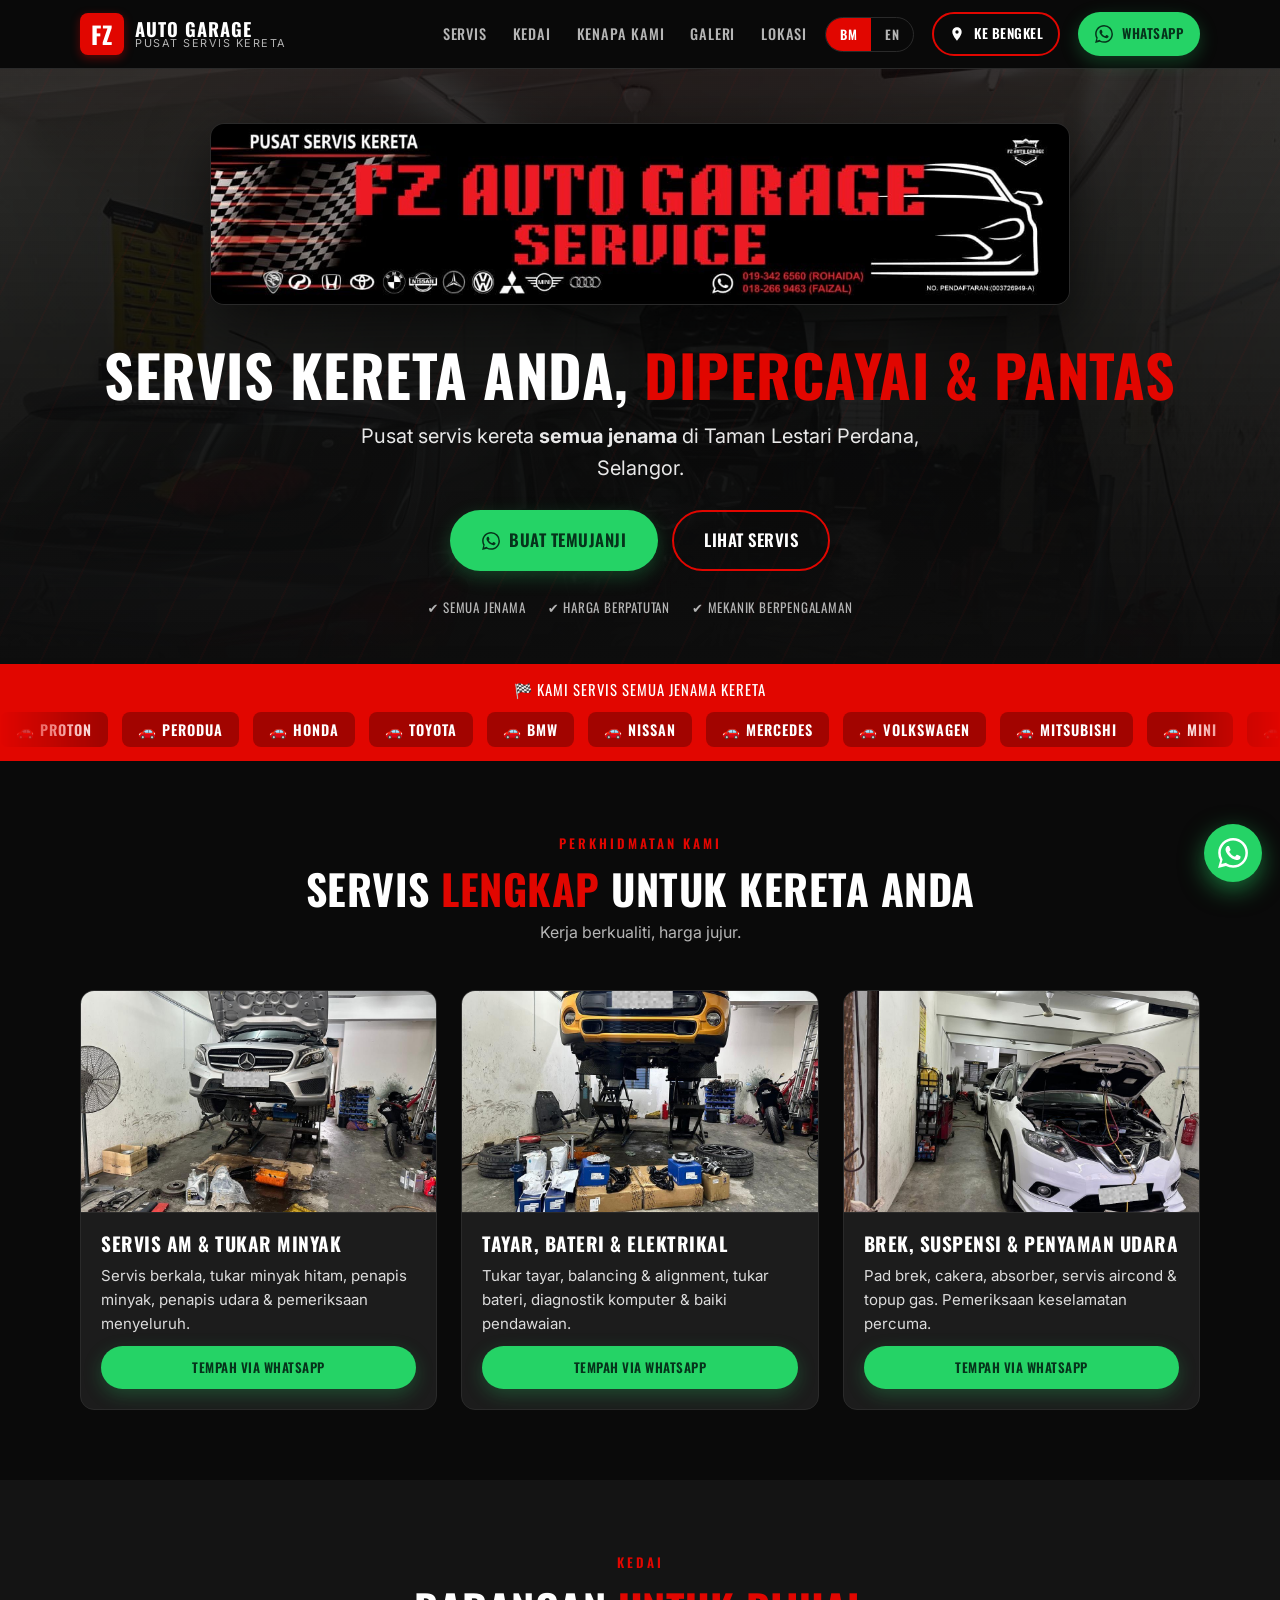
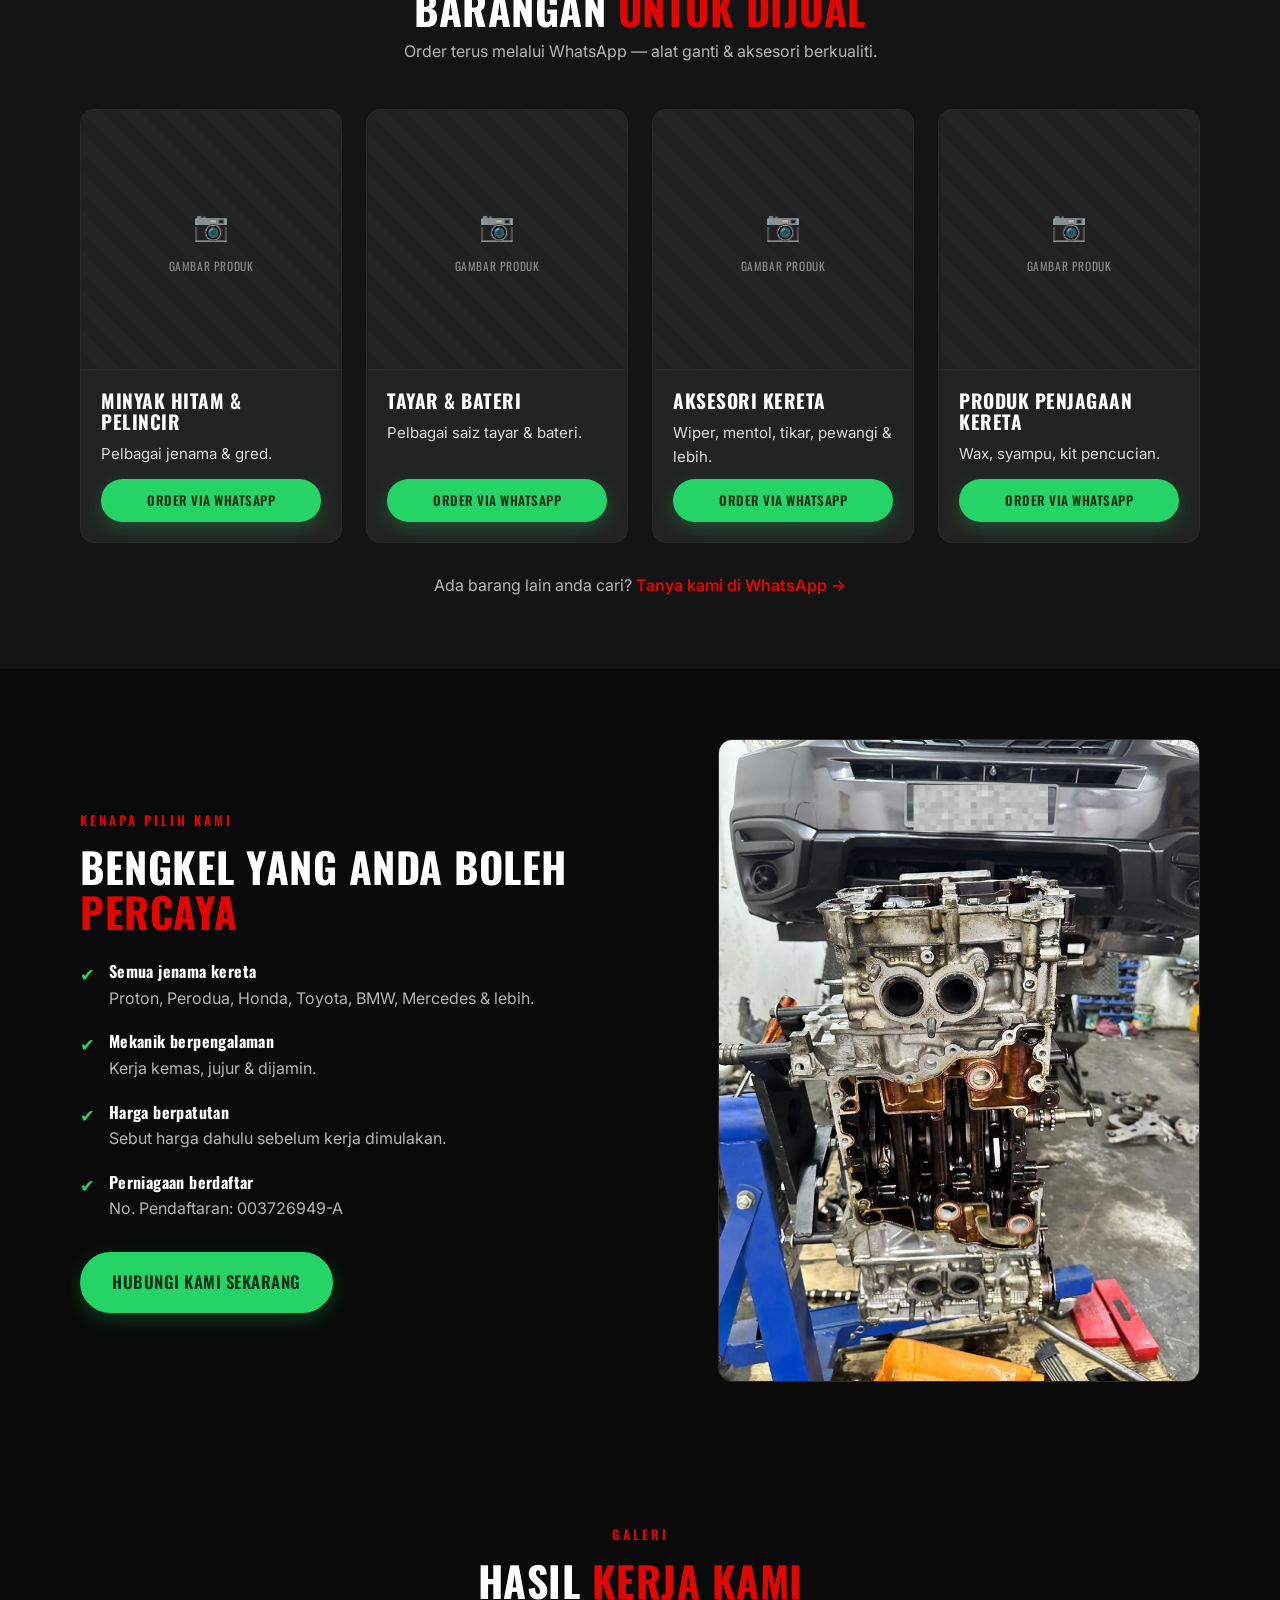
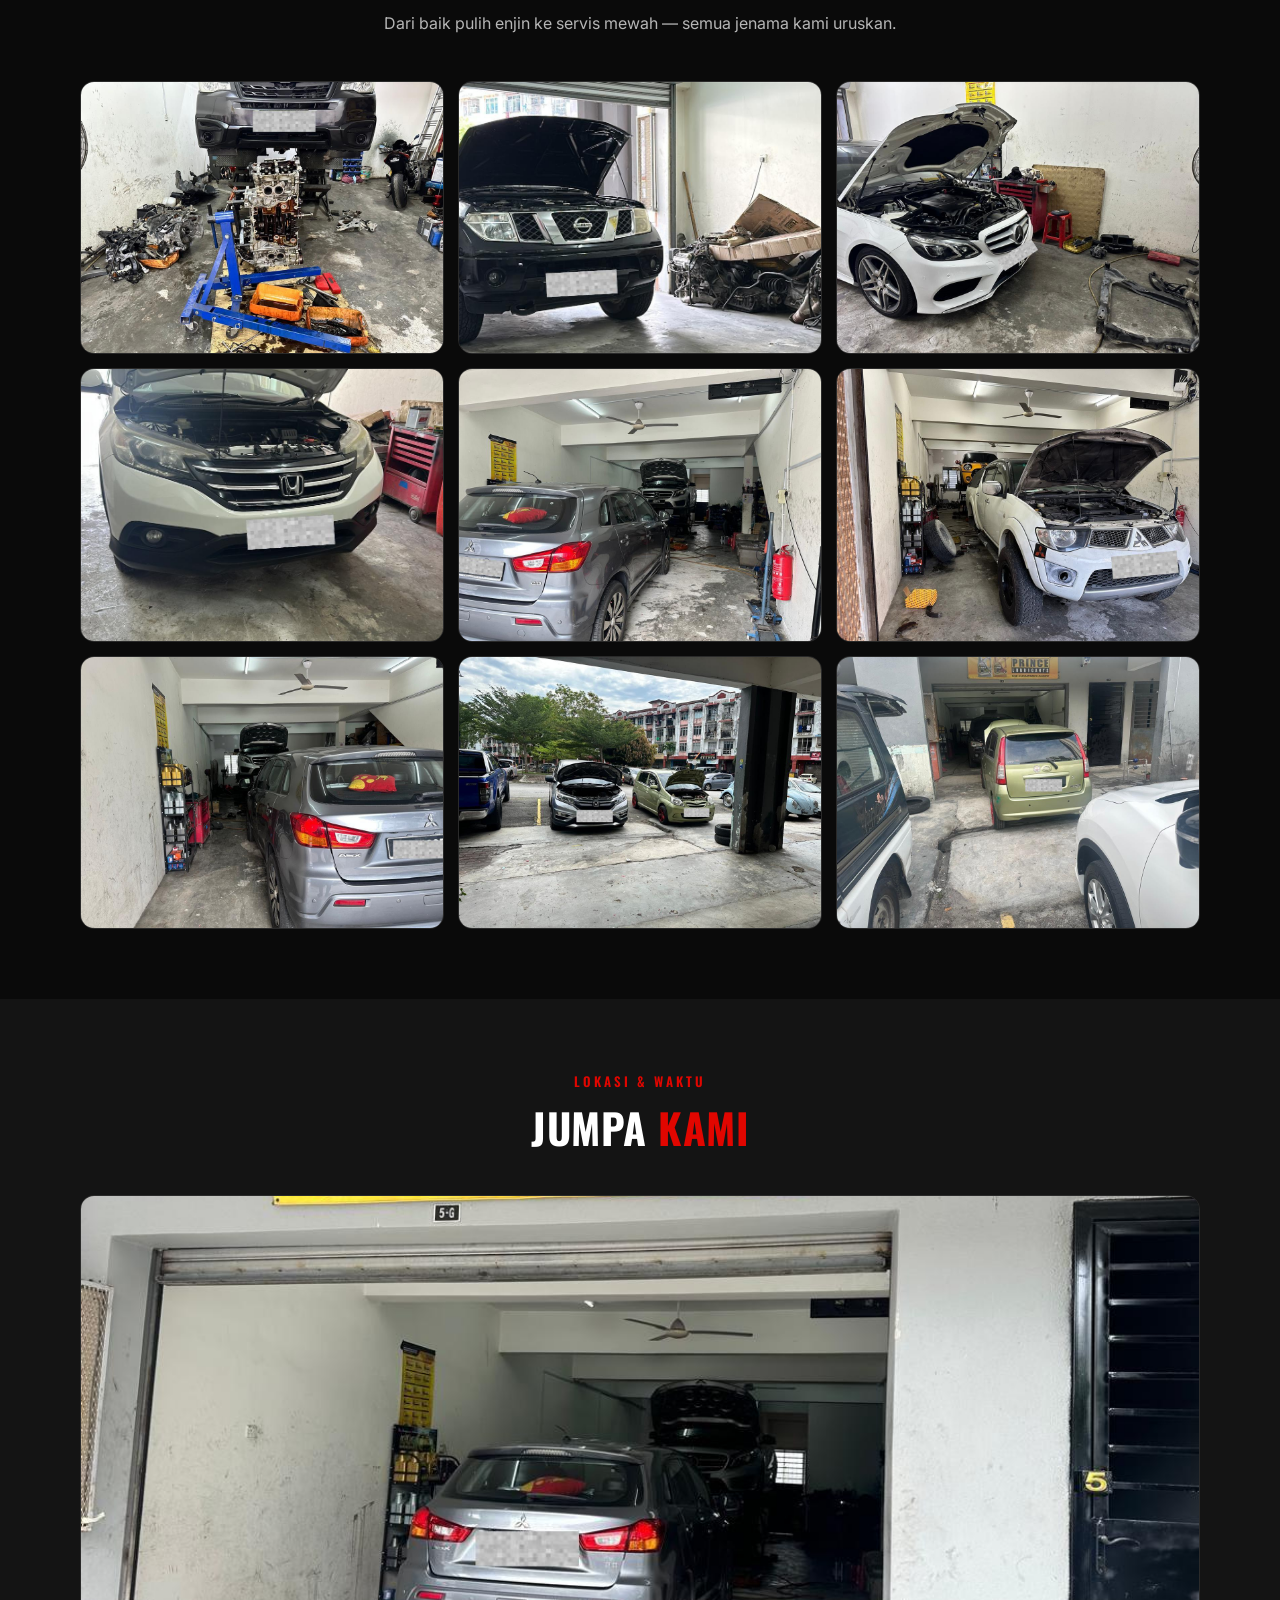
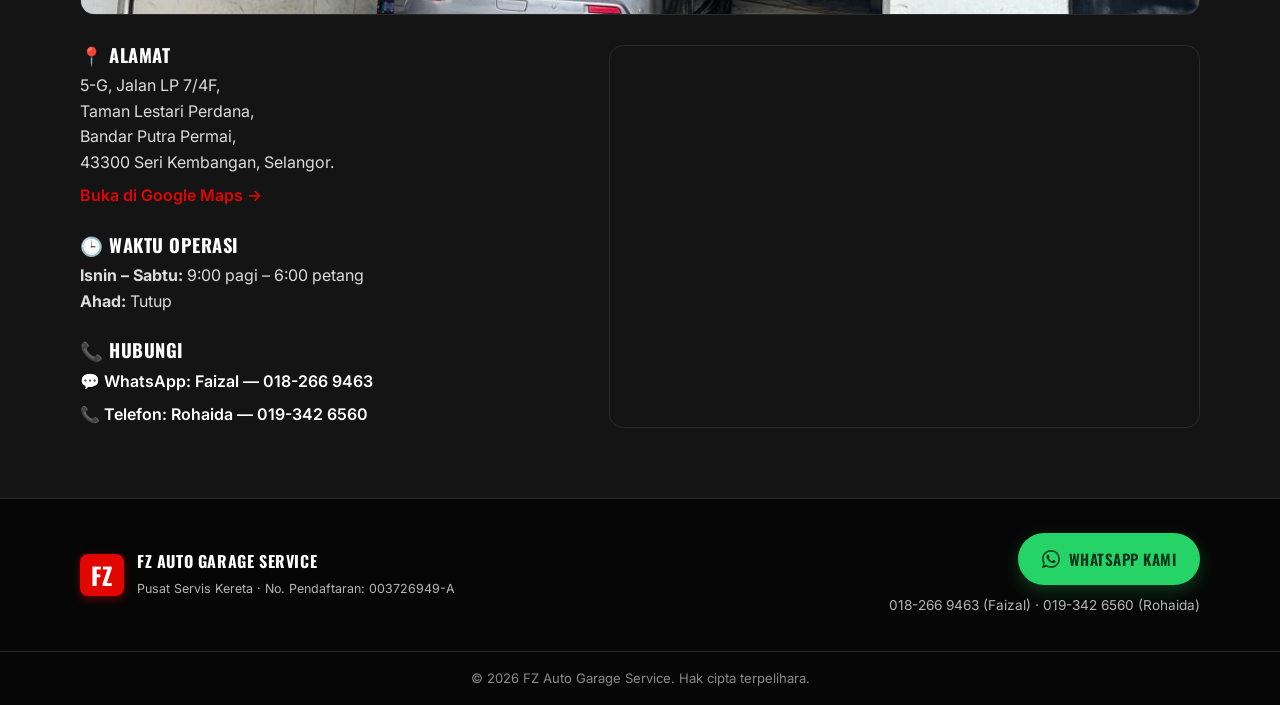
==== index.html @ a8f0ac0e "Add real workshop photos, gallery, BM/EN toggle, marquee, hero bg, directions button, wrench favicon" ====
<!DOCTYPE html>
<html lang="ms">
<head>
  <meta charset="UTF-8" />
  <meta name="viewport" content="width=device-width, initial-scale=1.0" />
  <title>FZ Auto Garage Service — Pusat Servis Kereta | Taman Lestari Perdana, Selangor</title>
  <meta name="description" content="FZ Auto Garage Service — Pusat servis kereta semua jenama di Taman Lestari Perdana, Bandar Putra Permai, Selangor. Servis am, tukar minyak, tayar, bateri, elektrikal. Hubungi kami di WhatsApp." />
  <meta name="theme-color" content="#0a0a0a" />
  <link rel="icon" type="image/svg+xml" href="favicon.svg" />
  <link rel="apple-touch-icon" href="favicon.svg" />

  <!-- Open Graph / WhatsApp link preview -->
  <meta property="og:title" content="FZ Auto Garage Service — Pusat Servis Kereta" />
  <meta property="og:description" content="Servis kereta semua jenama. Servis am, tayar, bateri, elektrikal & lebih. Taman Lestari Perdana, Selangor." />
  <meta property="og:image" content="images/banner.jpeg" />
  <meta property="og:type" content="website" />

  <link rel="preconnect" href="https://fonts.googleapis.com" />
  <link rel="preconnect" href="https://fonts.gstatic.com" crossorigin />
  <link href="https://fonts.googleapis.com/css2?family=Oswald:wght@500;600;700&family=Inter:wght@400;500;600;700&display=swap" rel="stylesheet" />
  <link rel="stylesheet" href="styles.css" />
</head>
<body class="lang-bm">

  <!-- ============ HEADER ============ -->
  <header class="site-header" id="top">
    <div class="container header-inner">
      <a href="#top" class="brand">
        <span class="brand-mark">FZ</span>
        <span class="brand-text">
          <strong>AUTO GARAGE</strong>
          <small>Pusat Servis Kereta</small>
        </span>
      </a>

      <nav class="main-nav" id="nav">
        <a href="#services"><span class="lang-bm">Servis</span><span class="lang-en">Services</span></a>
        <a href="#shop"><span class="lang-bm">Kedai</span><span class="lang-en">Shop</span></a>
        <a href="#why"><span class="lang-bm">Kenapa Kami</span><span class="lang-en">Why Us</span></a>
        <a href="#gallery"><span class="lang-bm">Galeri</span><span class="lang-en">Gallery</span></a>
        <a href="#location"><span class="lang-bm">Lokasi</span><span class="lang-en">Location</span></a>
        <a class="nav-cta" href="https://www.google.com/maps/dir/?api=1&destination=5-G%2C%20Jalan%20LP%207%2F4F%2C%20Taman%20Lestari%20Perdana%2C%20Bandar%20Putra%20Permai%2C%2043300%20Seri%20Kembangan%2C%20Selangor" target="_blank" rel="noopener">📍 <span class="lang-bm">Ke Bengkel</span><span class="lang-en">Visit Workshop</span></a>
        <a class="nav-cta" href="https://wa.me/60182669463?text=Hi%20FZ%20Auto%20Garage%2C%20saya%20nak%20tanya%20tentang%20servis%20kereta." target="_blank" rel="noopener">💬 WhatsApp</a>
      </nav>

      <div class="lang-switch" id="langSwitch" role="group" aria-label="Language">
        <button type="button" data-lang="bm" class="active">BM</button>
        <button type="button" data-lang="en">EN</button>
      </div>

      <a class="btn btn-ghost header-cta" href="https://www.google.com/maps/dir/?api=1&destination=5-G%2C%20Jalan%20LP%207%2F4F%2C%20Taman%20Lestari%20Perdana%2C%20Bandar%20Putra%20Permai%2C%2043300%20Seri%20Kembangan%2C%20Selangor" target="_blank" rel="noopener">
        <svg class="pin-icon" viewBox="0 0 24 24" aria-hidden="true"><path d="M12 2C8.13 2 5 5.13 5 9c0 5.25 7 13 7 13s7-7.75 7-13c0-3.87-3.13-7-7-7zm0 9.5A2.5 2.5 0 1112 6.5a2.5 2.5 0 010 5z"/></svg>
        <span class="lang-bm">Ke Bengkel</span><span class="lang-en">Visit Workshop</span>
      </a>

      <a class="btn btn-wa header-cta" href="https://wa.me/60182669463?text=Hi%20FZ%20Auto%20Garage%2C%20saya%20nak%20tanya%20tentang%20servis%20kereta." target="_blank" rel="noopener">
        <svg class="wa-icon" viewBox="0 0 24 24" aria-hidden="true"><path d="M.057 24l1.687-6.163a11.867 11.867 0 01-1.587-5.945C.16 5.335 5.495 0 12.05 0a11.82 11.82 0 018.413 3.488 11.82 11.82 0 013.48 8.414c-.003 6.557-5.338 11.892-11.893 11.892a11.9 11.9 0 01-5.688-1.448L.057 24zm6.597-3.807c1.676.995 3.276 1.591 5.392 1.592 5.448 0 9.886-4.434 9.889-9.885.002-5.462-4.415-9.89-9.881-9.892-5.452 0-9.887 4.434-9.889 9.884a9.82 9.82 0 001.517 5.248l-.999 3.648 3.971-1.043zm11.387-5.464c-.074-.124-.272-.198-.57-.347-.297-.149-1.758-.868-2.031-.967-.272-.099-.47-.149-.669.149-.198.297-.768.967-.941 1.165-.173.198-.347.223-.644.074-.297-.149-1.255-.462-2.39-1.475-.883-.788-1.48-1.761-1.653-2.059-.173-.297-.018-.458.13-.606.134-.133.298-.347.446-.52.149-.174.198-.298.298-.497.099-.198.05-.371-.025-.52-.074-.149-.669-1.611-.916-2.206-.242-.579-.487-.5-.669-.51l-.57-.01c-.198 0-.52.074-.792.372s-1.04 1.016-1.04 2.479 1.065 2.876 1.213 3.074c.149.198 2.095 3.2 5.076 4.487.709.306 1.263.489 1.694.626.712.226 1.36.194 1.872.118.571-.085 1.758-.719 2.006-1.413.248-.695.248-1.29.173-1.414z"/></svg>
        WhatsApp
      </a>

      <button class="nav-toggle" id="navToggle" aria-label="Menu" aria-expanded="false">
        <span></span><span></span><span></span>
      </button>
    </div>
  </header>

  <!-- ============ HERO ============ -->
  <section class="hero">
    <div class="hero-stripes" aria-hidden="true"></div>
    <div class="container hero-inner">
      <img class="hero-banner" src="images/banner.jpeg" alt="FZ Auto Garage Service — Pusat Servis Kereta" />
      <h1 class="hero-title">
        <span class="lang-bm">Servis Kereta Anda, <span class="hl">Dipercayai &amp; Pantas</span></span>
        <span class="lang-en">Your Car Service, <span class="hl">Trusted &amp; Fast</span></span>
      </h1>
      <p class="hero-sub">
        <span class="lang-bm">Pusat servis kereta <strong>semua jenama</strong> di Taman Lestari Perdana, Selangor.</span>
        <span class="lang-en">Trusted car servicing for <strong>all brands</strong> in Taman Lestari Perdana, Selangor.</span>
      </p>
      <div class="hero-actions">
        <a class="btn btn-wa btn-lg" href="https://wa.me/60182669463?text=Hi%20FZ%20Auto%20Garage%2C%20saya%20nak%20buat%20temujanji%20servis%20kereta." target="_blank" rel="noopener">
          <svg class="wa-icon" viewBox="0 0 24 24" aria-hidden="true"><path d="M.057 24l1.687-6.163a11.867 11.867 0 01-1.587-5.945C.16 5.335 5.495 0 12.05 0a11.82 11.82 0 018.413 3.488 11.82 11.82 0 013.48 8.414c-.003 6.557-5.338 11.892-11.893 11.892a11.9 11.9 0 01-5.688-1.448L.057 24zm6.597-3.807c1.676.995 3.276 1.591 5.392 1.592 5.448 0 9.886-4.434 9.889-9.885.002-5.462-4.415-9.89-9.881-9.892-5.452 0-9.887 4.434-9.889 9.884a9.82 9.82 0 001.517 5.248l-.999 3.648 3.971-1.043zm11.387-5.464c-.074-.124-.272-.198-.57-.347-.297-.149-1.758-.868-2.031-.967-.272-.099-.47-.149-.669.149-.198.297-.768.967-.941 1.165-.173.198-.347.223-.644.074-.297-.149-1.255-.462-2.39-1.475-.883-.788-1.48-1.761-1.653-2.059-.173-.297-.018-.458.13-.606.134-.133.298-.347.446-.52.149-.174.198-.298.298-.497.099-.198.05-.371-.025-.52-.074-.149-.669-1.611-.916-2.206-.242-.579-.487-.5-.669-.51l-.57-.01c-.198 0-.52.074-.792.372s-1.04 1.016-1.04 2.479 1.065 2.876 1.213 3.074c.149.198 2.095 3.2 5.076 4.487.709.306 1.263.489 1.694.626.712.226 1.36.194 1.872.118.571-.085 1.758-.719 2.006-1.413.248-.695.248-1.29.173-1.414z"/></svg>
          <span class="lang-bm">Buat Temujanji</span><span class="lang-en">Book Now</span>
        </a>
        <a class="btn btn-ghost btn-lg" href="#services"><span class="lang-bm">Lihat Servis</span><span class="lang-en">View Services</span></a>
      </div>
      <ul class="hero-badges">
        <li><span class="lang-bm">✔ Semua Jenama</span><span class="lang-en">✔ All Brands</span></li>
        <li><span class="lang-bm">✔ Harga Berpatutan</span><span class="lang-en">✔ Fair Pricing</span></li>
        <li><span class="lang-bm">✔ Mekanik Berpengalaman</span><span class="lang-en">✔ Experienced Mechanics</span></li>
      </ul>
    </div>
  </section>

  <!-- ============ TRUST BAR (marquee) ============ -->
  <div class="trust-bar">
    <p class="trust-label"><span class="lang-bm">🏁 Kami servis semua jenama kereta</span><span class="lang-en">🏁 We service all car brands</span></p>
    <div class="marquee">
      <div class="marquee-track">
        <span>🚗 PROTON</span><span>🚗 PERODUA</span><span>🚗 HONDA</span><span>🚗 TOYOTA</span><span>🚗 BMW</span><span>🚗 NISSAN</span><span>🚗 MERCEDES</span><span>🚗 VOLKSWAGEN</span><span>🚗 MITSUBISHI</span><span>🚗 MINI</span><span>🚗 AUDI</span>
        <span>🚗 PROTON</span><span>🚗 PERODUA</span><span>🚗 HONDA</span><span>🚗 TOYOTA</span><span>🚗 BMW</span><span>🚗 NISSAN</span><span>🚗 MERCEDES</span><span>🚗 VOLKSWAGEN</span><span>🚗 MITSUBISHI</span><span>🚗 MINI</span><span>🚗 AUDI</span>
      </div>
    </div>
  </div>

  <!-- ============ SERVICES ============ -->
  <section class="section" id="services">
    <div class="container">
      <div class="section-head">
        <span class="eyebrow"><span class="lang-bm">Perkhidmatan Kami</span><span class="lang-en">Our Services</span></span>
        <h2><span class="lang-bm">Servis <span class="hl">Lengkap</span> Untuk Kereta Anda</span><span class="lang-en"><span class="hl">Complete</span> Service For Your Car</span></h2>
        <p class="section-sub"><span class="lang-bm">Kerja berkualiti, harga jujur.</span><span class="lang-en">Quality work, honest pricing.</span></p>
      </div>

      <div class="cards grid-3">
        <article class="card service-card">
          <img class="photo" src="images/photo-07.jpeg" alt="Servis am & tukar minyak di FZ Auto Garage" loading="lazy" />
          <div class="card-body">
            <h3><span class="lang-bm">Servis Am &amp; Tukar Minyak</span><span class="lang-en">General Service &amp; Oil Change</span></h3>
            <p><span class="lang-bm">Servis berkala, tukar minyak hitam, penapis minyak, penapis udara &amp; pemeriksaan menyeluruh.</span><span class="lang-en">Periodic service, engine oil, oil & air filters, full inspection.</span></p>
            <a class="btn btn-wa btn-sm" href="https://wa.me/60182669463?text=Hi%2C%20saya%20nak%20buat%20servis%20am%20%2F%20tukar%20minyak%20kereta." target="_blank" rel="noopener"><span class="lang-bm">Tempah via WhatsApp</span><span class="lang-en">Book via WhatsApp</span></a>
          </div>
        </article>

        <article class="card service-card">
          <img class="photo" src="images/photo-04.jpeg" alt="Servis tayar, suspensi & bateri kereta" loading="lazy" />
          <div class="card-body">
            <h3><span class="lang-bm">Tayar, Bateri &amp; Elektrikal</span><span class="lang-en">Tyres, Battery &amp; Electrical</span></h3>
            <p><span class="lang-bm">Tukar tayar, balancing &amp; alignment, tukar bateri, diagnostik komputer &amp; baiki pendawaian.</span><span class="lang-en">Tyre change, balancing & alignment, battery, computer diagnostics & wiring repair.</span></p>
            <a class="btn btn-wa btn-sm" href="https://wa.me/60182669463?text=Hi%2C%20saya%20nak%20tanya%20tentang%20tayar%20%2F%20bateri%20%2F%20elektrikal%20kereta." target="_blank" rel="noopener"><span class="lang-bm">Tempah via WhatsApp</span><span class="lang-en">Book via WhatsApp</span></a>
          </div>
        </article>

        <article class="card service-card">
          <img class="photo" src="images/photo-06.jpeg" alt="Servis penyaman udara (aircond) kereta" loading="lazy" />
          <div class="card-body">
            <h3><span class="lang-bm">Brek, Suspensi &amp; Penyaman Udara</span><span class="lang-en">Brakes, Suspension &amp; Air-Cond</span></h3>
            <p><span class="lang-bm">Pad brek, cakera, absorber, servis aircond &amp; topup gas. Pemeriksaan keselamatan percuma.</span><span class="lang-en">Brake pads, discs, absorbers, air-cond service & gas top-up. Free safety check.</span></p>
            <a class="btn btn-wa btn-sm" href="https://wa.me/60182669463?text=Hi%2C%20saya%20nak%20tanya%20tentang%20brek%20%2F%20suspensi%20%2F%20aircond%20kereta." target="_blank" rel="noopener"><span class="lang-bm">Tempah via WhatsApp</span><span class="lang-en">Book via WhatsApp</span></a>
          </div>
        </article>
      </div>
    </div>
  </section>

  <!-- ============ SHOP ============ -->
  <section class="section section-alt" id="shop">
    <div class="container">
      <div class="section-head">
        <span class="eyebrow"><span class="lang-bm">Kedai</span><span class="lang-en">Shop</span></span>
        <h2><span class="lang-bm">Barangan <span class="hl">Untuk Dijual</span></span><span class="lang-en">Items <span class="hl">For Sale</span></span></h2>
        <p class="section-sub"><span class="lang-bm">Order terus melalui WhatsApp — alat ganti &amp; aksesori berkualiti.</span><span class="lang-en">Order directly via WhatsApp — quality parts & accessories.</span></p>
      </div>

      <div class="cards grid-4">
        <article class="card product-card">
          <div class="photo-slot square" data-slot="product-oil">
            <span class="slot-icon">📷</span>
            <span class="slot-label"><span class="lang-bm">Gambar produk</span><span class="lang-en">Product photo</span></span>
          </div>
          <div class="card-body">
            <h3><span class="lang-bm">Minyak Hitam &amp; Pelincir</span><span class="lang-en">Engine Oil &amp; Lubricants</span></h3>
            <p class="muted"><span class="lang-bm">Pelbagai jenama &amp; gred.</span><span class="lang-en">Various brands & grades.</span></p>
            <a class="btn btn-wa btn-sm btn-block" href="https://wa.me/60182669463?text=Hi%2C%20saya%20berminat%20nak%20beli%20minyak%20hitam%20%2F%20pelincir.%20Boleh%20bagi%20harga%3F" target="_blank" rel="noopener"><span class="lang-bm">Order via WhatsApp</span><span class="lang-en">Order via WhatsApp</span></a>
          </div>
        </article>

        <article class="card product-card">
          <div class="photo-slot square" data-slot="product-tyre">
            <span class="slot-icon">📷</span>
            <span class="slot-label"><span class="lang-bm">Gambar produk</span><span class="lang-en">Product photo</span></span>
          </div>
          <div class="card-body">
            <h3><span class="lang-bm">Tayar &amp; Bateri</span><span class="lang-en">Tyres &amp; Batteries</span></h3>
            <p class="muted"><span class="lang-bm">Pelbagai saiz tayar &amp; bateri.</span><span class="lang-en">Various tyre & battery sizes.</span></p>
            <a class="btn btn-wa btn-sm btn-block" href="https://wa.me/60182669463?text=Hi%2C%20saya%20berminat%20nak%20beli%20tayar%20%2F%20bateri%20kereta.%20Boleh%20bagi%20harga%3F" target="_blank" rel="noopener"><span class="lang-bm">Order via WhatsApp</span><span class="lang-en">Order via WhatsApp</span></a>
          </div>
        </article>

        <article class="card product-card">
          <div class="photo-slot square" data-slot="product-acc">
            <span class="slot-icon">📷</span>
            <span class="slot-label"><span class="lang-bm">Gambar produk</span><span class="lang-en">Product photo</span></span>
          </div>
          <div class="card-body">
            <h3><span class="lang-bm">Aksesori Kereta</span><span class="lang-en">Car Accessories</span></h3>
            <p class="muted"><span class="lang-bm">Wiper, mentol, tikar, pewangi &amp; lebih.</span><span class="lang-en">Wipers, bulbs, mats, fresheners & more.</span></p>
            <a class="btn btn-wa btn-sm btn-block" href="https://wa.me/60182669463?text=Hi%2C%20saya%20berminat%20nak%20beli%20aksesori%20kereta.%20Boleh%20bagi%20harga%3F" target="_blank" rel="noopener"><span class="lang-bm">Order via WhatsApp</span><span class="lang-en">Order via WhatsApp</span></a>
          </div>
        </article>

        <article class="card product-card">
          <div class="photo-slot square" data-slot="product-care">
            <span class="slot-icon">📷</span>
            <span class="slot-label"><span class="lang-bm">Gambar produk</span><span class="lang-en">Product photo</span></span>
          </div>
          <div class="card-body">
            <h3><span class="lang-bm">Produk Penjagaan Kereta</span><span class="lang-en">Car Care Products</span></h3>
            <p class="muted"><span class="lang-bm">Wax, syampu, kit pencucian.</span><span class="lang-en">Wax, shampoo, cleaning kits.</span></p>
            <a class="btn btn-wa btn-sm btn-block" href="https://wa.me/60182669463?text=Hi%2C%20saya%20berminat%20nak%20beli%20produk%20penjagaan%20kereta.%20Boleh%20bagi%20harga%3F" target="_blank" rel="noopener"><span class="lang-bm">Order via WhatsApp</span><span class="lang-en">Order via WhatsApp</span></a>
          </div>
        </article>
      </div>

      <p class="shop-note"><span class="lang-bm">Ada barang lain anda cari? </span><span class="lang-en">Looking for something else? </span><a href="https://wa.me/60182669463?text=Hi%2C%20saya%20nak%20tanya%20barang%20untuk%20kereta." target="_blank" rel="noopener"><span class="lang-bm">Tanya kami di WhatsApp →</span><span class="lang-en">Ask us on WhatsApp →</span></a></p>
    </div>
  </section>

  <!-- ============ WHY US ============ -->
  <section class="section" id="why">
    <div class="container why-grid">
      <div class="why-text">
        <span class="eyebrow"><span class="lang-bm">Kenapa Pilih Kami</span><span class="lang-en">Why Choose Us</span></span>
        <h2><span class="lang-bm">Bengkel Yang Anda Boleh <span class="hl">Percaya</span></span><span class="lang-en">A Workshop You Can <span class="hl">Trust</span></span></h2>
        <ul class="why-list">
          <li><span class="tick">✔</span><div><strong><span class="lang-bm">Semua jenama kereta</span><span class="lang-en">All car brands</span></strong><br><span class="muted"><span class="lang-bm">Proton, Perodua, Honda, Toyota, BMW, Mercedes &amp; lebih.</span><span class="lang-en">Proton, Perodua, Honda, Toyota, BMW, Mercedes & more.</span></span></div></li>
          <li><span class="tick">✔</span><div><strong><span class="lang-bm">Mekanik berpengalaman</span><span class="lang-en">Experienced mechanics</span></strong><br><span class="muted"><span class="lang-bm">Kerja kemas, jujur &amp; dijamin.</span><span class="lang-en">Neat, honest & guaranteed work.</span></span></div></li>
          <li><span class="tick">✔</span><div><strong><span class="lang-bm">Harga berpatutan</span><span class="lang-en">Fair pricing</span></strong><br><span class="muted"><span class="lang-bm">Sebut harga dahulu sebelum kerja dimulakan.</span><span class="lang-en">Quote given before any work starts.</span></span></div></li>
          <li><span class="tick">✔</span><div><strong><span class="lang-bm">Perniagaan berdaftar</span><span class="lang-en">Registered business</span></strong><br><span class="muted">No. Pendaftaran: 003726949-A</span></div></li>
        </ul>
        <a class="btn btn-wa btn-lg" href="https://wa.me/60182669463?text=Hi%20FZ%20Auto%20Garage%2C%20saya%20nak%20tanya%20tentang%20servis." target="_blank" rel="noopener"><span class="lang-bm">Hubungi Kami Sekarang</span><span class="lang-en">Contact Us Now</span></a>
      </div>
      <div class="why-photo">
        <img class="photo" src="images/photo-14.jpeg" alt="Kerja baik pulih enjin di FZ Auto Garage" loading="lazy" />
      </div>
    </div>
  </section>

  <!-- ============ GALLERY ============ -->
  <section class="section" id="gallery">
    <div class="container">
      <div class="section-head">
        <span class="eyebrow"><span class="lang-bm">Galeri</span><span class="lang-en">Gallery</span></span>
        <h2><span class="lang-bm">Hasil <span class="hl">Kerja Kami</span></span><span class="lang-en">Our <span class="hl">Work</span></span></h2>
        <p class="section-sub"><span class="lang-bm">Dari baik pulih enjin ke servis mewah — semua jenama kami uruskan.</span><span class="lang-en">From engine rebuilds to luxury servicing — we handle all brands.</span></p>
      </div>
      <div class="gallery">
        <figure><img src="images/photo-13.jpeg" alt="Baik pulih enjin" loading="lazy" /></figure>
        <figure><img src="images/photo-01.jpeg" alt="Servis Nissan Navara & enjin" loading="lazy" /></figure>
        <figure><img src="images/photo-05.jpeg" alt="Servis Mercedes-Benz E-Class" loading="lazy" /></figure>
        <figure><img src="images/photo-02.jpeg" alt="Servis Honda CR-V" loading="lazy" /></figure>
        <figure><img src="images/photo-10.jpeg" alt="Bengkel FZ Auto Garage" loading="lazy" /></figure>
        <figure><img src="images/photo-03.jpeg" alt="Servis Mitsubishi Triton & Mini" loading="lazy" /></figure>
        <figure><img src="images/photo-11.jpeg" alt="Dalam bengkel — rak minyak & kereta" loading="lazy" /></figure>
        <figure><img src="images/photo-08.jpeg" alt="Servis Honda & Perodua" loading="lazy" /></figure>
        <figure><img src="images/photo-12.jpeg" alt="Kedai FZ Auto Garage" loading="lazy" /></figure>
      </div>
    </div>
  </section>

  <!-- ============ LOCATION ============ -->
  <section class="section section-alt" id="location">
    <div class="container">
      <div class="section-head">
        <span class="eyebrow"><span class="lang-bm">Lokasi &amp; Waktu</span><span class="lang-en">Location &amp; Hours</span></span>
        <h2><span class="lang-bm">Jumpa <span class="hl">Kami</span></span><span class="lang-en">Find <span class="hl">Us</span></span></h2>
      </div>

      <img class="storefront" src="images/photo-09.jpeg" alt="Kedai FZ Auto Garage — 5-G, Taman Lestari Perdana" loading="lazy" />

      <div class="location-grid">
        <div class="location-info">
          <div class="info-block">
            <h3>📍 <span class="lang-bm">Alamat</span><span class="lang-en">Address</span></h3>
            <p>5-G, Jalan LP 7/4F,<br>Taman Lestari Perdana,<br>Bandar Putra Permai,<br>43300 Seri Kembangan, Selangor.</p>
            <a class="link" href="https://www.google.com/maps/search/?api=1&query=FZ+Auto+Garage+Service+Jalan+LP+7%2F4F+Taman+Lestari+Perdana+43300" target="_blank" rel="noopener"><span class="lang-bm">Buka di Google Maps →</span><span class="lang-en">Open in Google Maps →</span></a>
          </div>

          <div class="info-block">
            <h3>🕒 <span class="lang-bm">Waktu Operasi</span><span class="lang-en">Opening Hours</span></h3>
            <p><span class="lang-bm"><strong>Isnin – Sabtu:</strong> 9:00 pagi – 6:00 petang<br><strong>Ahad:</strong> Tutup</span><span class="lang-en"><strong>Mon – Sat:</strong> 9:00am – 6:00pm<br><strong>Sunday:</strong> Closed</span></p>
          </div>

          <div class="info-block">
            <h3>📞 <span class="lang-bm">Hubungi</span><span class="lang-en">Contact</span></h3>
            <p class="contacts">
              <a href="https://wa.me/60182669463?text=Hi%20FZ%20Auto%20Garage%2C%20saya%20nak%20tanya%20servis%20kereta." target="_blank" rel="noopener">💬 WhatsApp: Faizal — 018-266 9463</a>
              <a href="tel:+60193426560">📞 <span class="lang-bm">Telefon</span><span class="lang-en">Call</span>: Rohaida — 019-342 6560</a>
            </p>
          </div>
        </div>

        <div class="location-map">
          <iframe
            title="Peta FZ Auto Garage"
            src="https://www.google.com/maps?q=Taman+Lestari+Perdana+Bandar+Putra+Permai+43300+Seri+Kembangan+Selangor&output=embed"
            loading="lazy"
            referrerpolicy="no-referrer-when-downgrade"></iframe>
        </div>
      </div>
    </div>
  </section>

  <!-- ============ FOOTER ============ -->
  <footer class="site-footer">
    <div class="container footer-inner">
      <div class="footer-brand">
        <span class="brand-mark">FZ</span>
        <div>
          <strong>FZ AUTO GARAGE SERVICE</strong>
          <small>Pusat Servis Kereta · No. Pendaftaran: 003726949-A</small>
        </div>
      </div>
      <div class="footer-contact">
        <a class="btn btn-wa" href="https://wa.me/60182669463?text=Hi%20FZ%20Auto%20Garage%2C%20saya%20nak%20tanya%20servis%20kereta." target="_blank" rel="noopener">
          <svg class="wa-icon" viewBox="0 0 24 24" aria-hidden="true"><path d="M.057 24l1.687-6.163a11.867 11.867 0 01-1.587-5.945C.16 5.335 5.495 0 12.05 0a11.82 11.82 0 018.413 3.488 11.82 11.82 0 013.48 8.414c-.003 6.557-5.338 11.892-11.893 11.892a11.9 11.9 0 01-5.688-1.448L.057 24zm6.597-3.807c1.676.995 3.276 1.591 5.392 1.592 5.448 0 9.886-4.434 9.889-9.885.002-5.462-4.415-9.89-9.881-9.892-5.452 0-9.887 4.434-9.889 9.884a9.82 9.82 0 001.517 5.248l-.999 3.648 3.971-1.043zm11.387-5.464c-.074-.124-.272-.198-.57-.347-.297-.149-1.758-.868-2.031-.967-.272-.099-.47-.149-.669.149-.198.297-.768.967-.941 1.165-.173.198-.347.223-.644.074-.297-.149-1.255-.462-2.39-1.475-.883-.788-1.48-1.761-1.653-2.059-.173-.297-.018-.458.13-.606.134-.133.298-.347.446-.52.149-.174.198-.298.298-.497.099-.198.05-.371-.025-.52-.074-.149-.669-1.611-.916-2.206-.242-.579-.487-.5-.669-.51l-.57-.01c-.198 0-.52.074-.792.372s-1.04 1.016-1.04 2.479 1.065 2.876 1.213 3.074c.149.198 2.095 3.2 5.076 4.487.709.306 1.263.489 1.694.626.712.226 1.36.194 1.872.118.571-.085 1.758-.719 2.006-1.413.248-.695.248-1.29.173-1.414z"/></svg>
          <span class="lang-bm">WhatsApp Kami</span><span class="lang-en">WhatsApp Us</span>
        </a>
        <p class="footer-phones">018-266 9463 (Faizal) · 019-342 6560 (Rohaida)</p>
      </div>
    </div>
    <div class="footer-bottom">
      <div class="container">
        <p>&copy; <span id="year"></span> FZ Auto Garage Service. <span class="lang-bm">Hak cipta terpelihara.</span><span class="lang-en">All rights reserved.</span></p>
      </div>
    </div>
  </footer>

  <!-- Floating WhatsApp button -->
  <a class="wa-float" href="https://wa.me/60182669463?text=Hi%20FZ%20Auto%20Garage%2C%20saya%20nak%20tanya%20servis%20kereta." target="_blank" rel="noopener" aria-label="WhatsApp FZ Auto Garage">
    <svg viewBox="0 0 24 24" aria-hidden="true"><path d="M.057 24l1.687-6.163a11.867 11.867 0 01-1.587-5.945C.16 5.335 5.495 0 12.05 0a11.82 11.82 0 018.413 3.488 11.82 11.82 0 013.48 8.414c-.003 6.557-5.338 11.892-11.893 11.892a11.9 11.9 0 01-5.688-1.448L.057 24zm6.597-3.807c1.676.995 3.276 1.591 5.392 1.592 5.448 0 9.886-4.434 9.889-9.885.002-5.462-4.415-9.89-9.881-9.892-5.452 0-9.887 4.434-9.889 9.884a9.82 9.82 0 001.517 5.248l-.999 3.648 3.971-1.043zm11.387-5.464c-.074-.124-.272-.198-.57-.347-.297-.149-1.758-.868-2.031-.967-.272-.099-.47-.149-.669.149-.198.297-.768.967-.941 1.165-.173.198-.347.223-.644.074-.297-.149-1.255-.462-2.39-1.475-.883-.788-1.48-1.761-1.653-2.059-.173-.297-.018-.458.13-.606.134-.133.298-.347.446-.52.149-.174.198-.298.298-.497.099-.198.05-.371-.025-.52-.074-.149-.669-1.611-.916-2.206-.242-.579-.487-.5-.669-.51l-.57-.01c-.198 0-.52.074-.792.372s-1.04 1.016-1.04 2.479 1.065 2.876 1.213 3.074c.149.198 2.095 3.2 5.076 4.487.709.306 1.263.489 1.694.626.712.226 1.36.194 1.872.118.571-.085 1.758-.719 2.006-1.413.248-.695.248-1.29.173-1.414z"/></svg>
  </a>

  <script src="script.js"></script>
</body>
</html>
---- styles.css ----
/* ============================================================
   FZ AUTO GARAGE SERVICE — stylesheet
   Theme: black / racing red / white
   ============================================================ */

:root {
  --black: #0a0a0a;
  --panel: #141414;
  --panel-2: #1c1c1c;
  --red: #e10600;
  --red-dark: #b00500;
  --white: #ffffff;
  --grey: #b5b5b5;
  --grey-dark: #8a8a8a;
  --line: #2a2a2a;
  --wa: #25d366;
  --wa-dark: #1da851;
  --radius: 14px;
  --maxw: 1160px;
  --head: 'Oswald', system-ui, 'Segoe UI', sans-serif;
  --body: 'Inter', system-ui, 'Segoe UI', Roboto, sans-serif;
}

* { box-sizing: border-box; margin: 0; padding: 0; }

html { scroll-behavior: smooth; scroll-padding-top: 76px; }

body {
  font-family: var(--body);
  background: var(--black);
  color: var(--white);
  line-height: 1.6;
  -webkit-font-smoothing: antialiased;
  overflow-x: hidden;
}

.container { width: 100%; max-width: var(--maxw); margin: 0 auto; padding: 0 20px; }

a { color: inherit; text-decoration: none; }

h1, h2, h3 { font-family: var(--head); font-weight: 700; line-height: 1.1; letter-spacing: .5px; text-transform: uppercase; }

.hl { color: var(--red); }
.en { color: var(--grey); font-weight: 400; font-style: italic; }
.muted { color: var(--grey); }
.small { font-size: .85rem; }

/* ---------- Buttons ---------- */
.btn {
  display: inline-flex; align-items: center; justify-content: center; gap: 9px;
  font-family: var(--head); font-weight: 600; text-transform: uppercase; letter-spacing: .5px;
  padding: 12px 22px; border-radius: 999px; border: 2px solid transparent;
  cursor: pointer; transition: transform .15s ease, background .2s ease, box-shadow .2s ease;
  font-size: .95rem; white-space: nowrap;
}
.btn:hover { transform: translateY(-2px); }
.btn-wa { background: var(--wa); color: #06331b; box-shadow: 0 6px 18px rgba(37,211,102,.25); }
.btn-wa:hover { background: var(--wa-dark); }
.btn-ghost { background: transparent; border-color: var(--red); color: var(--white); }
.btn-ghost:hover { background: var(--red); }
.btn-lg { padding: 15px 30px; font-size: 1.05rem; }
.btn-sm { padding: 9px 16px; font-size: .82rem; }
.btn-block { width: 100%; }
.wa-icon { width: 18px; height: 18px; fill: currentColor; flex: none; }

/* ---------- Header ---------- */
.site-header {
  position: sticky; top: 0; z-index: 100;
  background: rgba(10,10,10,.92); backdrop-filter: blur(10px);
  border-bottom: 1px solid var(--line);
}
.header-inner { display: flex; align-items: center; gap: 18px; height: 68px; }
.brand { display: flex; align-items: center; gap: 11px; margin-right: auto; }
.brand-mark {
  font-family: var(--head); font-weight: 700; font-size: 1.5rem; color: var(--white);
  background: var(--red); padding: 2px 11px; border-radius: 8px; letter-spacing: 1px;
  box-shadow: 0 3px 10px rgba(225,6,0,.4);
}
.brand-text { display: flex; flex-direction: column; line-height: 1.05; }
.brand-text strong { font-family: var(--head); font-size: 1.15rem; letter-spacing: 1px; }
.brand-text small { color: var(--grey); font-size: .68rem; letter-spacing: 1.5px; text-transform: uppercase; }

.main-nav { display: flex; gap: 26px; }
.main-nav a { font-family: var(--head); font-weight: 500; text-transform: uppercase; font-size: .9rem; letter-spacing: .8px; color: var(--grey); transition: color .2s; }
.main-nav a:hover { color: var(--red); }
.nav-cta { display: none; }

/* Compact header CTAs so both fit beside the nav */
.header-cta { padding: 9px 15px; font-size: .84rem; }

.nav-toggle { display: none; flex-direction: column; gap: 5px; background: none; border: 0; cursor: pointer; padding: 8px; }
.nav-toggle span { width: 24px; height: 2px; background: var(--white); transition: .3s; }

/* ---------- Language switch ---------- */
.lang-switch { display: inline-flex; border: 1px solid var(--line); border-radius: 999px; overflow: hidden; }
.lang-switch button {
  font-family: var(--head); font-weight: 600; font-size: .8rem; letter-spacing: .5px;
  background: transparent; color: var(--grey); border: 0; padding: 7px 14px; cursor: pointer; transition: .2s;
}
.lang-switch button.active { background: var(--red); color: #fff; }

/* Language visibility — Bahasa Malaysia default, English on toggle */
.lang-en { display: none; }
body.show-en .lang-bm { display: none; }
body.show-en .lang-en { display: inline; }

/* ---------- Hero ---------- */
.hero { position: relative; padding: 54px 0 46px; text-align: center; overflow: hidden;
  background:
    linear-gradient(180deg, rgba(10,10,10,.82) 0%, rgba(10,10,10,.92) 60%, #0d0d0d 100%),
    radial-gradient(1200px 400px at 50% -10%, rgba(225,6,0,.22), transparent 70%),
    url('images/photo-10.jpeg') center/cover no-repeat;
  background-attachment: scroll, scroll, fixed;
}
.hero-stripes {
  position: absolute; inset: 0; pointer-events: none; opacity: .6;
  background-image: repeating-linear-gradient(115deg, transparent 0 46px, rgba(225,6,0,.06) 46px 48px);
}
.hero-inner { position: relative; }
.hero-banner {
  width: 100%; max-width: 860px; border-radius: var(--radius);
  border: 1px solid var(--line); box-shadow: 0 20px 60px rgba(0,0,0,.6);
  margin-bottom: 30px;
}
.hero-title { font-size: clamp(2rem, 6vw, 3.6rem); margin-bottom: 14px; }
.hero-sub { font-size: clamp(1rem, 2.4vw, 1.25rem); color: #e8e8e8; max-width: 640px; margin: 0 auto 26px; }
.hero-sub .en { display: block; font-size: .92rem; margin-top: 4px; }
.hero-actions { display: flex; gap: 14px; justify-content: center; flex-wrap: wrap; margin-bottom: 26px; }
.hero-badges { list-style: none; display: flex; gap: 10px 22px; justify-content: center; flex-wrap: wrap; }
.hero-badges li { font-family: var(--head); text-transform: uppercase; font-size: .82rem; letter-spacing: .8px; color: var(--grey); }

/* ---------- Trust bar (marquee) ---------- */
.trust-bar { background: var(--red); padding: 14px 0; overflow: hidden; }
.trust-label { text-align: center; font-family: var(--head); text-transform: uppercase; letter-spacing: 1px; font-size: .92rem; margin-bottom: 10px; }
.marquee { overflow: hidden; width: 100%; -webkit-mask-image: linear-gradient(90deg, transparent, #000 8%, #000 92%, transparent); mask-image: linear-gradient(90deg, transparent, #000 8%, #000 92%, transparent); }
.marquee-track { display: inline-flex; gap: 14px; white-space: nowrap; width: max-content; animation: scroll-left 32s linear infinite; }
.marquee-track span {
  font-family: var(--head); font-weight: 600; font-size: .9rem; letter-spacing: 1px;
  background: rgba(0,0,0,.28); padding: 6px 16px; border-radius: 8px; flex: none;
}
.marquee:hover .marquee-track { animation-play-state: paused; }
@keyframes scroll-left { from { transform: translateX(0); } to { transform: translateX(-50%); } }
@media (prefers-reduced-motion: reduce) { .marquee-track { animation: none; } }

.pin-icon { width: 16px; height: 16px; fill: currentColor; flex: none; }

/* ---------- Sections ---------- */
.section { padding: 70px 0; }
.section-alt { background: var(--panel); }
.section-head { text-align: center; max-width: 680px; margin: 0 auto 44px; }
.eyebrow { font-family: var(--head); color: var(--red); text-transform: uppercase; letter-spacing: 3px; font-size: .82rem; font-weight: 600; }
.section-head h2 { font-size: clamp(1.7rem, 4.5vw, 2.6rem); margin: 10px 0 8px; }
.section-sub { color: var(--grey); }

/* ---------- Cards / grids ---------- */
.cards { display: grid; gap: 24px; }
.grid-3 { grid-template-columns: repeat(3, 1fr); }
.grid-4 { grid-template-columns: repeat(4, 1fr); }

.card {
  background: var(--panel-2); border: 1px solid var(--line); border-radius: var(--radius);
  overflow: hidden; display: flex; flex-direction: column;
  transition: transform .2s ease, border-color .2s ease, box-shadow .2s ease;
}
.section-alt .card { background: #222; }
.card:hover { transform: translateY(-5px); border-color: var(--red); box-shadow: 0 16px 40px rgba(0,0,0,.45); }
.card-body { padding: 20px; display: flex; flex-direction: column; gap: 10px; flex: 1; }
.card-body h3 { font-size: 1.2rem; }
.card-body p { font-size: .94rem; color: #dcdcdc; }
.card-body .en { font-size: .85rem; }
.card-body .btn { margin-top: auto; }

/* ---------- Photo slots (placeholders) ---------- */
.photo-slot {
  position: relative; aspect-ratio: 16/10; width: 100%;
  display: flex; flex-direction: column; align-items: center; justify-content: center; gap: 8px;
  background:
    repeating-linear-gradient(45deg, #202020 0 14px, #232323 14px 28px);
  border-bottom: 1px solid var(--line); color: var(--grey-dark); text-align: center; padding: 14px;
}
.photo-slot.square { aspect-ratio: 1/1; }
.photo-slot.tall { aspect-ratio: 3/4; border: 1px dashed #3a3a3a; border-radius: var(--radius); }
/* Real photo (used when you replace a .photo-slot with an <img class="photo">) */
.photo { width: 100%; aspect-ratio: 16/10; object-fit: cover; display: block; border-bottom: 1px solid var(--line); }
.product-card .photo { aspect-ratio: 1/1; }
.why-photo .photo { aspect-ratio: 3/4; border-radius: var(--radius); border: 1px solid var(--line); }

.slot-icon { font-size: 1.8rem; opacity: .7; }
.slot-label { font-family: var(--head); text-transform: uppercase; font-size: .72rem; letter-spacing: .6px; max-width: 80%; }

/* ---------- Shop note ---------- */
.shop-note { text-align: center; margin-top: 30px; color: var(--grey); }
.shop-note a { color: var(--red); font-weight: 600; }

/* ---------- Gallery ---------- */
.gallery { display: grid; grid-template-columns: repeat(3, 1fr); gap: 14px; }
.gallery figure { margin: 0; overflow: hidden; border-radius: var(--radius); border: 1px solid var(--line); }
.gallery img { width: 100%; aspect-ratio: 4/3; object-fit: cover; display: block; transition: transform .45s ease; }
.gallery figure:hover img { transform: scale(1.06); }

/* ---------- Storefront image (location) ---------- */
.storefront { width: 100%; max-height: 420px; object-fit: cover; border-radius: var(--radius); border: 1px solid var(--line); margin-bottom: 30px; display: block; }

/* ---------- Why us ---------- */
.why-grid { display: grid; grid-template-columns: 1.1fr .9fr; gap: 48px; align-items: center; }
.why-text h2 { font-size: clamp(1.7rem, 4.5vw, 2.6rem); margin: 10px 0 24px; }
.why-list { list-style: none; display: flex; flex-direction: column; gap: 18px; margin-bottom: 30px; }
.why-list li { display: flex; gap: 14px; align-items: flex-start; }
.tick { color: var(--wa); font-weight: 700; font-size: 1.1rem; flex: none; margin-top: 2px; }
.why-list strong { font-family: var(--head); letter-spacing: .4px; }

/* ---------- Location ---------- */
.location-grid { display: grid; grid-template-columns: 1fr 1.2fr; gap: 36px; }
.location-info { display: flex; flex-direction: column; gap: 26px; }
.info-block h3 { font-size: 1.15rem; margin-bottom: 8px; }
.info-block p { color: #dcdcdc; }
.link { color: var(--red); font-weight: 600; display: inline-block; margin-top: 8px; }
.contacts { display: flex; flex-direction: column; gap: 8px; }
.contacts a { color: var(--white); font-weight: 600; transition: color .2s; }
.contacts a:hover { color: var(--wa); }
.location-map { border-radius: var(--radius); overflow: hidden; border: 1px solid var(--line); min-height: 340px; }
.location-map iframe { width: 100%; height: 100%; min-height: 340px; border: 0; display: block; filter: grayscale(.2) contrast(1.05); }

/* ---------- Footer ---------- */
.site-footer { background: #060606; border-top: 1px solid var(--line); }
.footer-inner { display: flex; align-items: center; justify-content: space-between; gap: 24px; padding: 34px 20px; flex-wrap: wrap; }
.footer-brand { display: flex; align-items: center; gap: 13px; }
.footer-brand strong { font-family: var(--head); display: block; letter-spacing: .6px; }
.footer-brand small { color: var(--grey); font-size: .78rem; }
.footer-contact { display: flex; flex-direction: column; align-items: flex-end; gap: 10px; }
.footer-phones { color: var(--grey); font-size: .85rem; }
.footer-bottom { border-top: 1px solid var(--line); padding: 16px 0; text-align: center; }
.footer-bottom p { color: var(--grey-dark); font-size: .82rem; }

/* ---------- Floating WhatsApp ---------- */
.wa-float {
  position: fixed; right: 18px; bottom: 18px; z-index: 90;
  width: 58px; height: 58px; border-radius: 50%; background: var(--wa);
  display: flex; align-items: center; justify-content: center;
  box-shadow: 0 8px 24px rgba(37,211,102,.5); animation: pulse 2.4s infinite;
}
.wa-float svg { width: 30px; height: 30px; fill: #fff; }
@keyframes pulse { 0% { box-shadow: 0 0 0 0 rgba(37,211,102,.5); } 70% { box-shadow: 0 0 0 16px rgba(37,211,102,0); } 100% { box-shadow: 0 0 0 0 rgba(37,211,102,0); } }

/* ---------- Responsive ---------- */
@media (max-width: 900px) {
  .grid-3 { grid-template-columns: repeat(2, 1fr); }
  .grid-4 { grid-template-columns: repeat(2, 1fr); }
  .gallery { grid-template-columns: repeat(2, 1fr); }
  .why-grid, .location-grid { grid-template-columns: 1fr; }
  .why-photo { max-width: 360px; margin: 0 auto; }

  .main-nav {
    position: fixed; inset: 68px 0 auto 0; background: var(--panel);
    flex-direction: column; gap: 0; padding: 0; max-height: 0; overflow: hidden;
    border-bottom: 1px solid var(--line); transition: max-height .3s ease;
  }
  .main-nav.open { max-height: 480px; }
  .main-nav a { padding: 16px 20px; border-bottom: 1px solid var(--line); width: 100%; }
  .nav-cta { display: block; color: #fff; font-weight: 700; }
  .header-cta { display: none; }
  .nav-toggle { display: flex; }
  .hero { background-attachment: scroll; }
}

@media (max-width: 560px) {
  .grid-3, .grid-4 { grid-template-columns: 1fr; }
  .section { padding: 50px 0; }
  .hero { padding: 36px 0; }
  .footer-inner { flex-direction: column; text-align: center; }
  .footer-contact { align-items: center; }
  .brand-text small { display: none; }
}
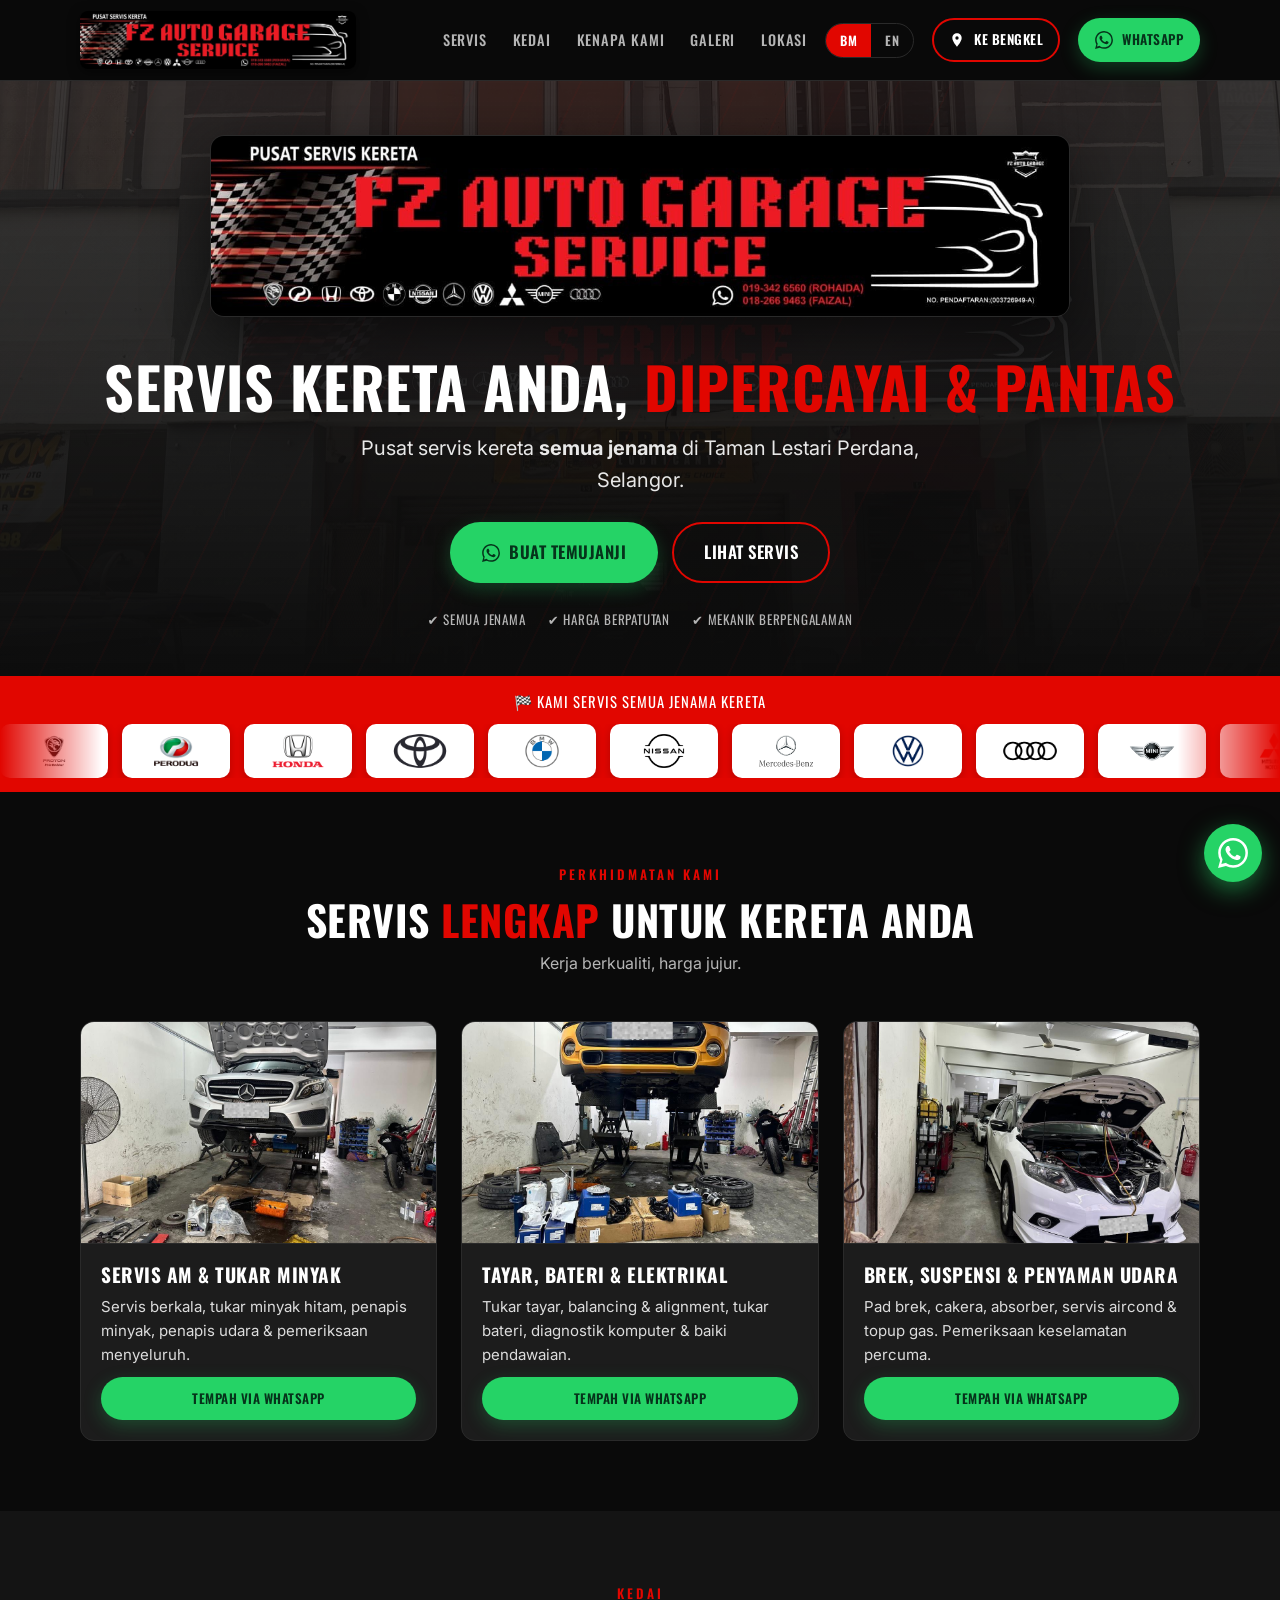
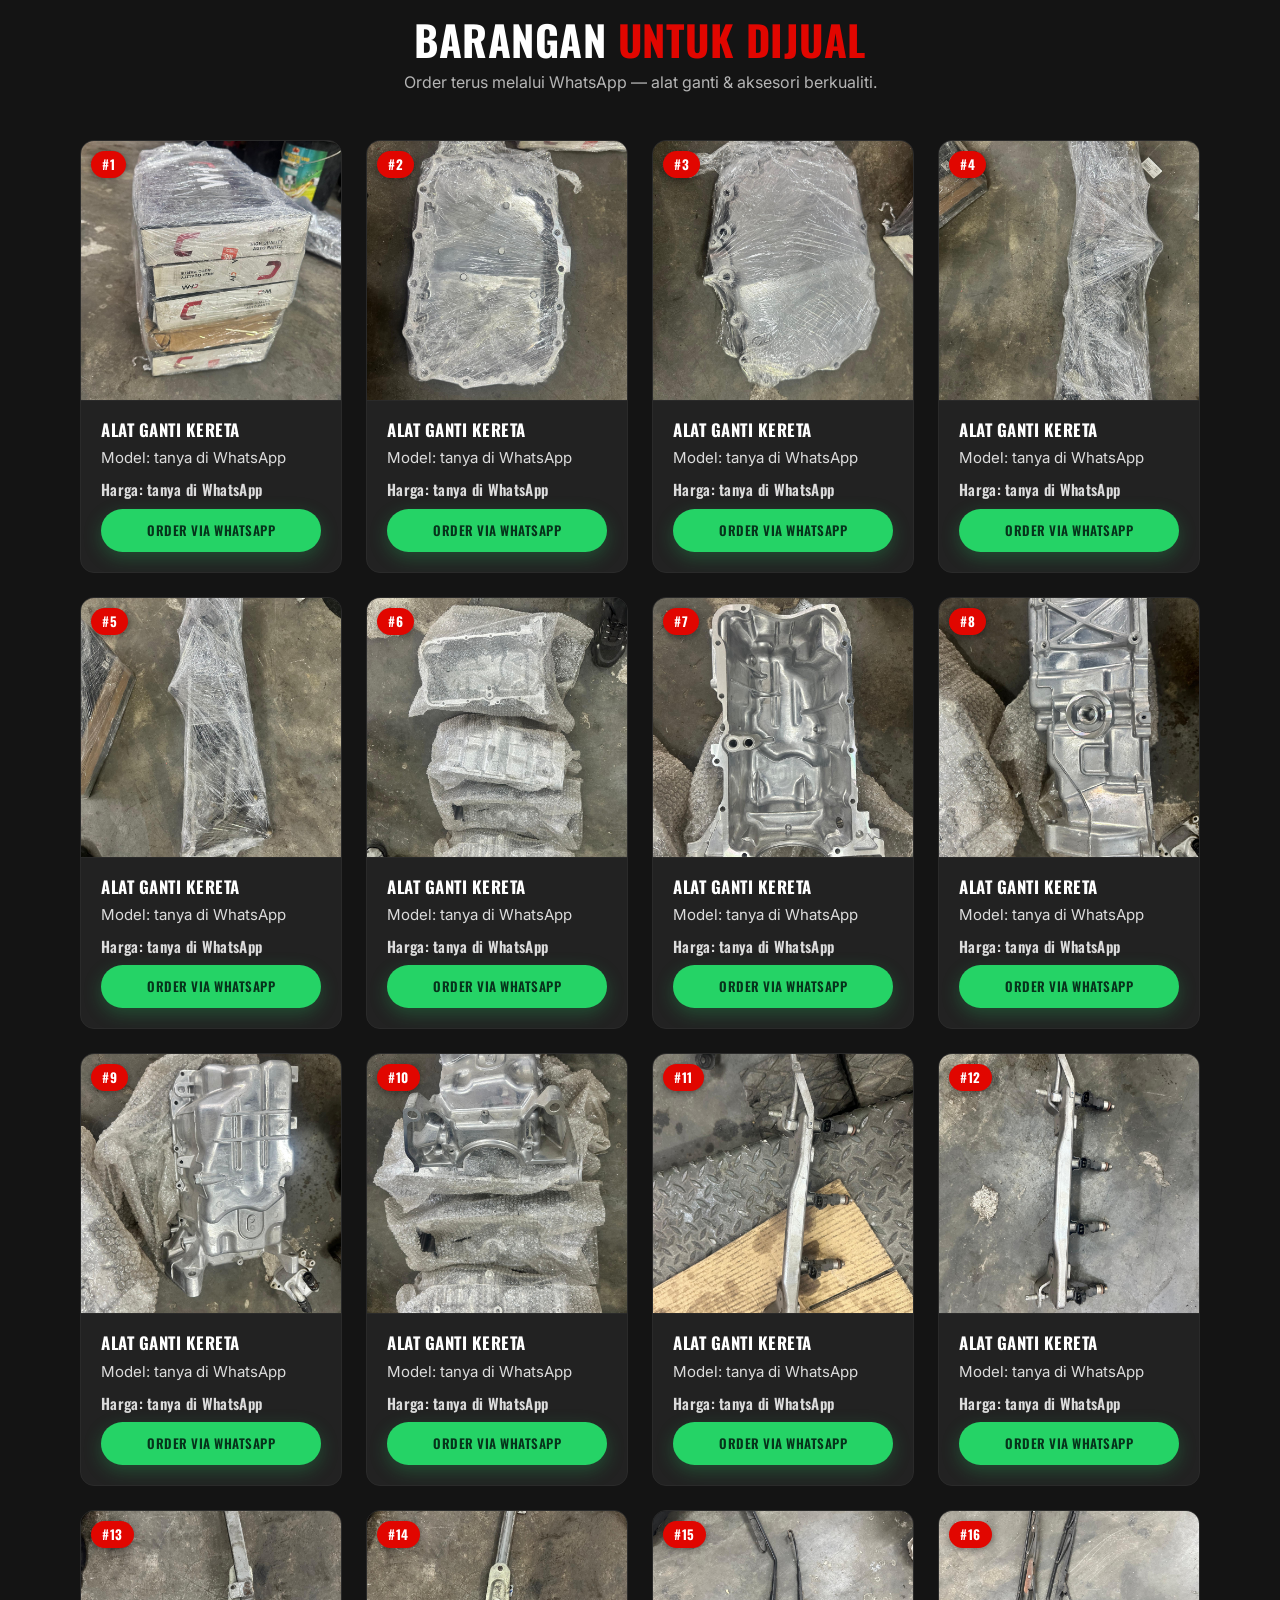
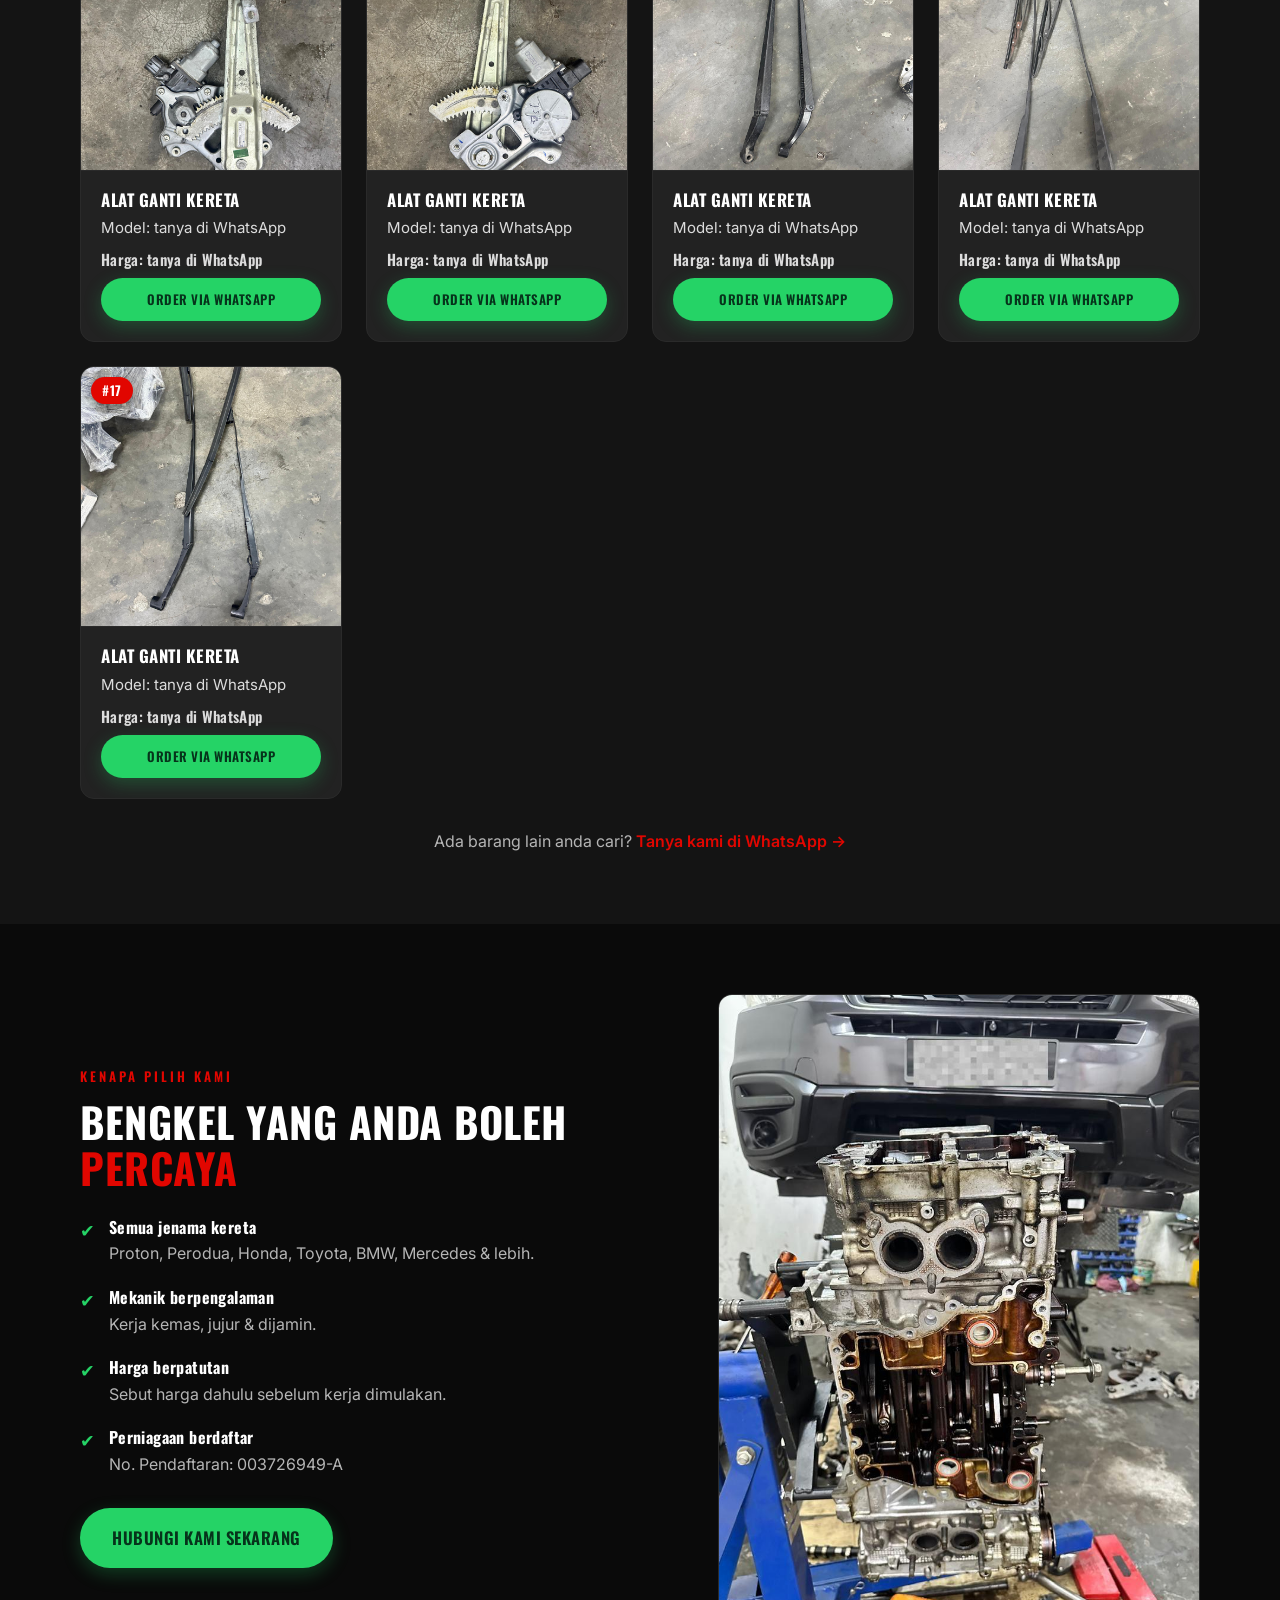
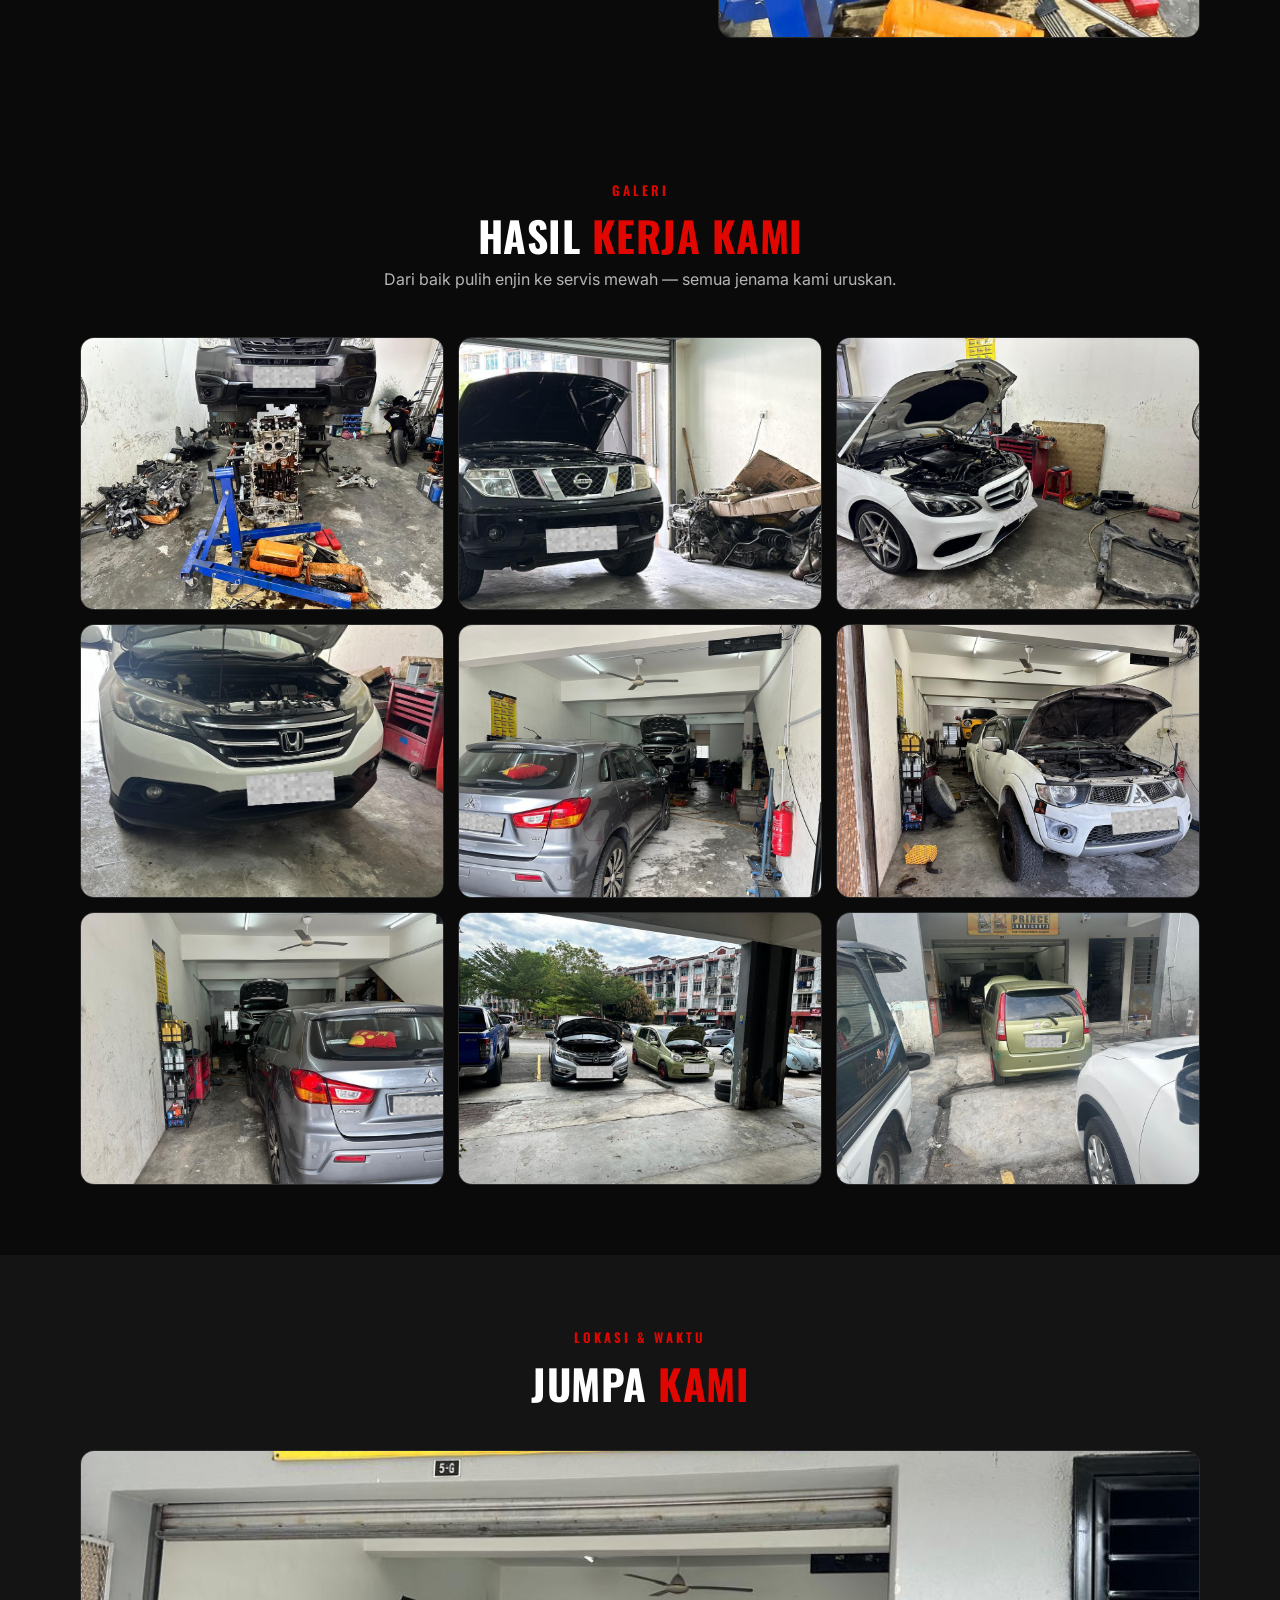
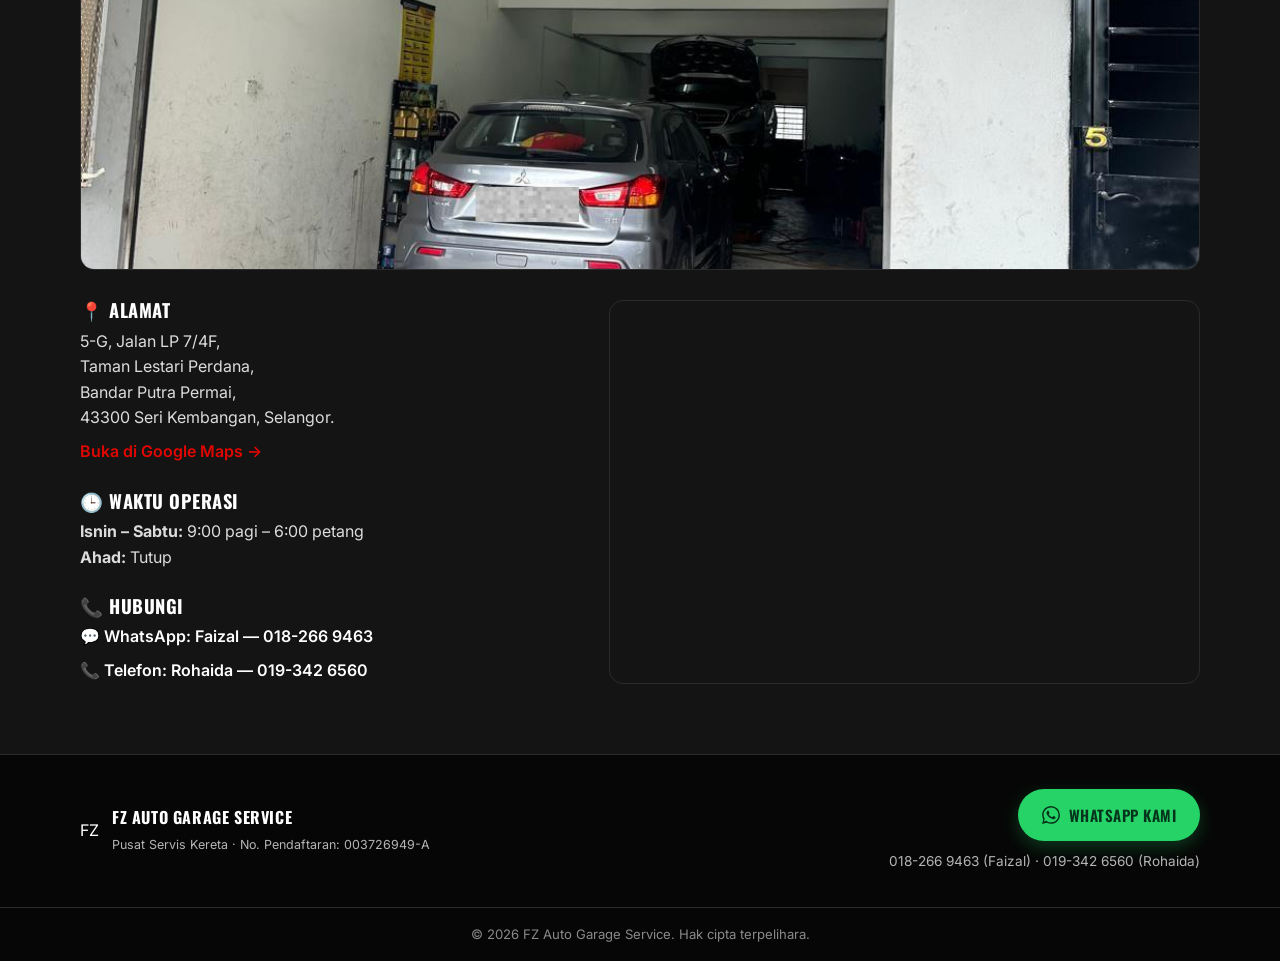
==== commit 48423fdb: "Header logo image, storefront hero bg, real brand logos marquee, 17-item shop grid (data-driven)" ====
--- a/index.html
+++ b/index.html
@@ -26,11 +26,7 @@
   <header class="site-header" id="top">
     <div class="container header-inner">
       <a href="#top" class="brand">
-        <span class="brand-mark">FZ</span>
-        <span class="brand-text">
-          <strong>AUTO GARAGE</strong>
-          <small>Pusat Servis Kereta</small>
-        </span>
+        <img src="images/banner.jpeg" alt="FZ Auto Garage Service — Pusat Servis Kereta" class="brand-logo" />
       </a>
 
       <nav class="main-nav" id="nav">
@@ -97,8 +93,28 @@
     <p class="trust-label"><span class="lang-bm">🏁 Kami servis semua jenama kereta</span><span class="lang-en">🏁 We service all car brands</span></p>
     <div class="marquee">
       <div class="marquee-track">
-        <span>🚗 PROTON</span><span>🚗 PERODUA</span><span>🚗 HONDA</span><span>🚗 TOYOTA</span><span>🚗 BMW</span><span>🚗 NISSAN</span><span>🚗 MERCEDES</span><span>🚗 VOLKSWAGEN</span><span>🚗 MITSUBISHI</span><span>🚗 MINI</span><span>🚗 AUDI</span>
-        <span>🚗 PROTON</span><span>🚗 PERODUA</span><span>🚗 HONDA</span><span>🚗 TOYOTA</span><span>🚗 BMW</span><span>🚗 NISSAN</span><span>🚗 MERCEDES</span><span>🚗 VOLKSWAGEN</span><span>🚗 MITSUBISHI</span><span>🚗 MINI</span><span>🚗 AUDI</span>
+        <span class="brand-chip"><img src="images/brands/logo-proton.png" alt="Proton" loading="lazy" /></span>
+        <span class="brand-chip"><img src="images/brands/logo-perodua.png" alt="Perodua" loading="lazy" /></span>
+        <span class="brand-chip"><img src="images/brands/logo-honda.png" alt="Honda" loading="lazy" /></span>
+        <span class="brand-chip"><img src="images/brands/logo-toyota.png" alt="Toyota" loading="lazy" /></span>
+        <span class="brand-chip"><img src="images/brands/logo-bmw.png" alt="BMW" loading="lazy" /></span>
+        <span class="brand-chip"><img src="images/brands/logo-nissan.png" alt="Nissan" loading="lazy" /></span>
+        <span class="brand-chip"><img src="images/brands/logo-mercedes-benz.png" alt="Mercedes-Benz" loading="lazy" /></span>
+        <span class="brand-chip"><img src="images/brands/logo-volkswagen.png" alt="Volkswagen" loading="lazy" /></span>
+        <span class="brand-chip"><img src="images/brands/logo-audi.png" alt="Audi" loading="lazy" /></span>
+        <span class="brand-chip"><img src="images/brands/logo-mini.png" alt="Mini" loading="lazy" /></span>
+        <span class="brand-chip"><img src="images/brands/logo-mitsubishi.png" alt="Mitsubishi" loading="lazy" /></span>
+        <span class="brand-chip"><img src="images/brands/logo-proton.png" alt="Proton" loading="lazy" /></span>
+        <span class="brand-chip"><img src="images/brands/logo-perodua.png" alt="Perodua" loading="lazy" /></span>
+        <span class="brand-chip"><img src="images/brands/logo-honda.png" alt="Honda" loading="lazy" /></span>
+        <span class="brand-chip"><img src="images/brands/logo-toyota.png" alt="Toyota" loading="lazy" /></span>
+        <span class="brand-chip"><img src="images/brands/logo-bmw.png" alt="BMW" loading="lazy" /></span>
+        <span class="brand-chip"><img src="images/brands/logo-nissan.png" alt="Nissan" loading="lazy" /></span>
+        <span class="brand-chip"><img src="images/brands/logo-mercedes-benz.png" alt="Mercedes-Benz" loading="lazy" /></span>
+        <span class="brand-chip"><img src="images/brands/logo-volkswagen.png" alt="Volkswagen" loading="lazy" /></span>
+        <span class="brand-chip"><img src="images/brands/logo-audi.png" alt="Audi" loading="lazy" /></span>
+        <span class="brand-chip"><img src="images/brands/logo-mini.png" alt="Mini" loading="lazy" /></span>
+        <span class="brand-chip"><img src="images/brands/logo-mitsubishi.png" alt="Mitsubishi" loading="lazy" /></span>
       </div>
     </div>
   </div>
@@ -152,55 +168,7 @@
         <p class="section-sub"><span class="lang-bm">Order terus melalui WhatsApp — alat ganti &amp; aksesori berkualiti.</span><span class="lang-en">Order directly via WhatsApp — quality parts & accessories.</span></p>
       </div>
 
-      <div class="cards grid-4">
-        <article class="card product-card">
-          <div class="photo-slot square" data-slot="product-oil">
-            <span class="slot-icon">📷</span>
-            <span class="slot-label"><span class="lang-bm">Gambar produk</span><span class="lang-en">Product photo</span></span>
-          </div>
-          <div class="card-body">
-            <h3><span class="lang-bm">Minyak Hitam &amp; Pelincir</span><span class="lang-en">Engine Oil &amp; Lubricants</span></h3>
-            <p class="muted"><span class="lang-bm">Pelbagai jenama &amp; gred.</span><span class="lang-en">Various brands & grades.</span></p>
-            <a class="btn btn-wa btn-sm btn-block" href="https://wa.me/60182669463?text=Hi%2C%20saya%20berminat%20nak%20beli%20minyak%20hitam%20%2F%20pelincir.%20Boleh%20bagi%20harga%3F" target="_blank" rel="noopener"><span class="lang-bm">Order via WhatsApp</span><span class="lang-en">Order via WhatsApp</span></a>
-          </div>
-        </article>
-
-        <article class="card product-card">
-          <div class="photo-slot square" data-slot="product-tyre">
-            <span class="slot-icon">📷</span>
-            <span class="slot-label"><span class="lang-bm">Gambar produk</span><span class="lang-en">Product photo</span></span>
-          </div>
-          <div class="card-body">
-            <h3><span class="lang-bm">Tayar &amp; Bateri</span><span class="lang-en">Tyres &amp; Batteries</span></h3>
-            <p class="muted"><span class="lang-bm">Pelbagai saiz tayar &amp; bateri.</span><span class="lang-en">Various tyre & battery sizes.</span></p>
-            <a class="btn btn-wa btn-sm btn-block" href="https://wa.me/60182669463?text=Hi%2C%20saya%20berminat%20nak%20beli%20tayar%20%2F%20bateri%20kereta.%20Boleh%20bagi%20harga%3F" target="_blank" rel="noopener"><span class="lang-bm">Order via WhatsApp</span><span class="lang-en">Order via WhatsApp</span></a>
-          </div>
-        </article>
-
-        <article class="card product-card">
-          <div class="photo-slot square" data-slot="product-acc">
-            <span class="slot-icon">📷</span>
-            <span class="slot-label"><span class="lang-bm">Gambar produk</span><span class="lang-en">Product photo</span></span>
-          </div>
-          <div class="card-body">
-            <h3><span class="lang-bm">Aksesori Kereta</span><span class="lang-en">Car Accessories</span></h3>
-            <p class="muted"><span class="lang-bm">Wiper, mentol, tikar, pewangi &amp; lebih.</span><span class="lang-en">Wipers, bulbs, mats, fresheners & more.</span></p>
-            <a class="btn btn-wa btn-sm btn-block" href="https://wa.me/60182669463?text=Hi%2C%20saya%20berminat%20nak%20beli%20aksesori%20kereta.%20Boleh%20bagi%20harga%3F" target="_blank" rel="noopener"><span class="lang-bm">Order via WhatsApp</span><span class="lang-en">Order via WhatsApp</span></a>
-          </div>
-        </article>
-
-        <article class="card product-card">
-          <div class="photo-slot square" data-slot="product-care">
-            <span class="slot-icon">📷</span>
-            <span class="slot-label"><span class="lang-bm">Gambar produk</span><span class="lang-en">Product photo</span></span>
-          </div>
-          <div class="card-body">
-            <h3><span class="lang-bm">Produk Penjagaan Kereta</span><span class="lang-en">Car Care Products</span></h3>
-            <p class="muted"><span class="lang-bm">Wax, syampu, kit pencucian.</span><span class="lang-en">Wax, shampoo, cleaning kits.</span></p>
-            <a class="btn btn-wa btn-sm btn-block" href="https://wa.me/60182669463?text=Hi%2C%20saya%20berminat%20nak%20beli%20produk%20penjagaan%20kereta.%20Boleh%20bagi%20harga%3F" target="_blank" rel="noopener"><span class="lang-bm">Order via WhatsApp</span><span class="lang-en">Order via WhatsApp</span></a>
-          </div>
-        </article>
-      </div>
+      <div class="cards grid-4" id="shopGrid"><!-- items injected by script.js --></div>
 
       <p class="shop-note"><span class="lang-bm">Ada barang lain anda cari? </span><span class="lang-en">Looking for something else? </span><a href="https://wa.me/60182669463?text=Hi%2C%20saya%20nak%20tanya%20barang%20untuk%20kereta." target="_blank" rel="noopener"><span class="lang-bm">Tanya kami di WhatsApp →</span><span class="lang-en">Ask us on WhatsApp →</span></a></p>
     </div>
--- a/styles.css
+++ b/styles.css
@@ -23,7 +23,7 @@
 
 * { box-sizing: border-box; margin: 0; padding: 0; }
 
-html { scroll-behavior: smooth; scroll-padding-top: 76px; }
+html { scroll-behavior: smooth; scroll-padding-top: 88px; }
 
 body {
   font-family: var(--body);
@@ -69,16 +69,9 @@
   background: rgba(10,10,10,.92); backdrop-filter: blur(10px);
   border-bottom: 1px solid var(--line);
 }
-.header-inner { display: flex; align-items: center; gap: 18px; height: 68px; }
-.brand { display: flex; align-items: center; gap: 11px; margin-right: auto; }
-.brand-mark {
-  font-family: var(--head); font-weight: 700; font-size: 1.5rem; color: var(--white);
-  background: var(--red); padding: 2px 11px; border-radius: 8px; letter-spacing: 1px;
-  box-shadow: 0 3px 10px rgba(225,6,0,.4);
-}
-.brand-text { display: flex; flex-direction: column; line-height: 1.05; }
-.brand-text strong { font-family: var(--head); font-size: 1.15rem; letter-spacing: 1px; }
-.brand-text small { color: var(--grey); font-size: .68rem; letter-spacing: 1.5px; text-transform: uppercase; }
+.header-inner { display: flex; align-items: center; gap: 18px; height: 80px; }
+.brand { display: flex; align-items: center; margin-right: auto; }
+.brand-logo { height: 58px; width: auto; display: block; border-radius: 8px; box-shadow: 0 3px 12px rgba(0,0,0,.5); }
 
 .main-nav { display: flex; gap: 26px; }
 .main-nav a { font-family: var(--head); font-weight: 500; text-transform: uppercase; font-size: .9rem; letter-spacing: .8px; color: var(--grey); transition: color .2s; }
@@ -107,9 +100,9 @@
 /* ---------- Hero ---------- */
 .hero { position: relative; padding: 54px 0 46px; text-align: center; overflow: hidden;
   background:
-    linear-gradient(180deg, rgba(10,10,10,.82) 0%, rgba(10,10,10,.92) 60%, #0d0d0d 100%),
-    radial-gradient(1200px 400px at 50% -10%, rgba(225,6,0,.22), transparent 70%),
-    url('images/photo-10.jpeg') center/cover no-repeat;
+    linear-gradient(180deg, rgba(10,10,10,.80) 0%, rgba(10,10,10,.88) 55%, #0d0d0d 100%),
+    radial-gradient(1200px 400px at 50% -10%, rgba(225,6,0,.25), transparent 70%),
+    url('images/storefront-main.jpeg') center 30%/cover no-repeat;
   background-attachment: scroll, scroll, fixed;
 }
 .hero-stripes {
@@ -133,11 +126,13 @@
 .trust-bar { background: var(--red); padding: 14px 0; overflow: hidden; }
 .trust-label { text-align: center; font-family: var(--head); text-transform: uppercase; letter-spacing: 1px; font-size: .92rem; margin-bottom: 10px; }
 .marquee { overflow: hidden; width: 100%; -webkit-mask-image: linear-gradient(90deg, transparent, #000 8%, #000 92%, transparent); mask-image: linear-gradient(90deg, transparent, #000 8%, #000 92%, transparent); }
-.marquee-track { display: inline-flex; gap: 14px; white-space: nowrap; width: max-content; animation: scroll-left 32s linear infinite; }
-.marquee-track span {
-  font-family: var(--head); font-weight: 600; font-size: .9rem; letter-spacing: 1px;
-  background: rgba(0,0,0,.28); padding: 6px 16px; border-radius: 8px; flex: none;
-}
+.marquee-track { display: inline-flex; align-items: center; gap: 14px; white-space: nowrap; width: max-content; animation: scroll-left 40s linear infinite; }
+.brand-chip {
+  flex: none; display: inline-flex; align-items: center; justify-content: center;
+  background: #fff; border-radius: 10px; padding: 8px 16px; height: 54px; width: 108px;
+  box-shadow: 0 3px 10px rgba(0,0,0,.2);
+}
+.brand-chip img { max-height: 38px; max-width: 90px; width: auto; object-fit: contain; display: block; }
 .marquee:hover .marquee-track { animation-play-state: paused; }
 @keyframes scroll-left { from { transform: translateX(0); } to { transform: translateX(-50%); } }
 @media (prefers-reduced-motion: reduce) { .marquee-track { animation: none; } }
@@ -191,6 +186,19 @@
 /* ---------- Shop note ---------- */
 .shop-note { text-align: center; margin-top: 30px; color: var(--grey); }
 .shop-note a { color: var(--red); font-weight: 600; }
+
+/* ---------- Shop item cards ---------- */
+.item-photo { position: relative; aspect-ratio: 1/1; overflow: hidden; border-bottom: 1px solid var(--line); background: #101010; }
+.item-photo img { width: 100%; height: 100%; object-fit: cover; display: block; transition: transform .45s ease; }
+.product-card:hover .item-photo img { transform: scale(1.07); }
+.item-badge {
+  position: absolute; top: 10px; left: 10px; background: var(--red); color: #fff;
+  font-family: var(--head); font-weight: 700; font-size: .82rem; letter-spacing: .5px;
+  padding: 3px 11px; border-radius: 999px; box-shadow: 0 2px 8px rgba(0,0,0,.45);
+}
+.price { font-family: var(--head); color: var(--wa); font-weight: 600; font-size: .95rem; letter-spacing: .3px; }
+.product-card .card-body { gap: 7px; }
+.product-card h3 { font-size: 1.05rem; }
 
 /* ---------- Gallery ---------- */
 .gallery { display: grid; grid-template-columns: repeat(3, 1fr); gap: 14px; }
@@ -251,7 +259,7 @@
   .why-photo { max-width: 360px; margin: 0 auto; }
 
   .main-nav {
-    position: fixed; inset: 68px 0 auto 0; background: var(--panel);
+    position: fixed; inset: 80px 0 auto 0; background: var(--panel);
     flex-direction: column; gap: 0; padding: 0; max-height: 0; overflow: hidden;
     border-bottom: 1px solid var(--line); transition: max-height .3s ease;
   }
@@ -260,6 +268,9 @@
   .nav-cta { display: block; color: #fff; font-weight: 700; }
   .header-cta { display: none; }
   .nav-toggle { display: flex; }
+  .header-inner { height: 64px; }
+  .brand-logo { height: 42px; }
+  .main-nav { inset: 64px 0 auto 0; }
   .hero { background-attachment: scroll; }
 }
 
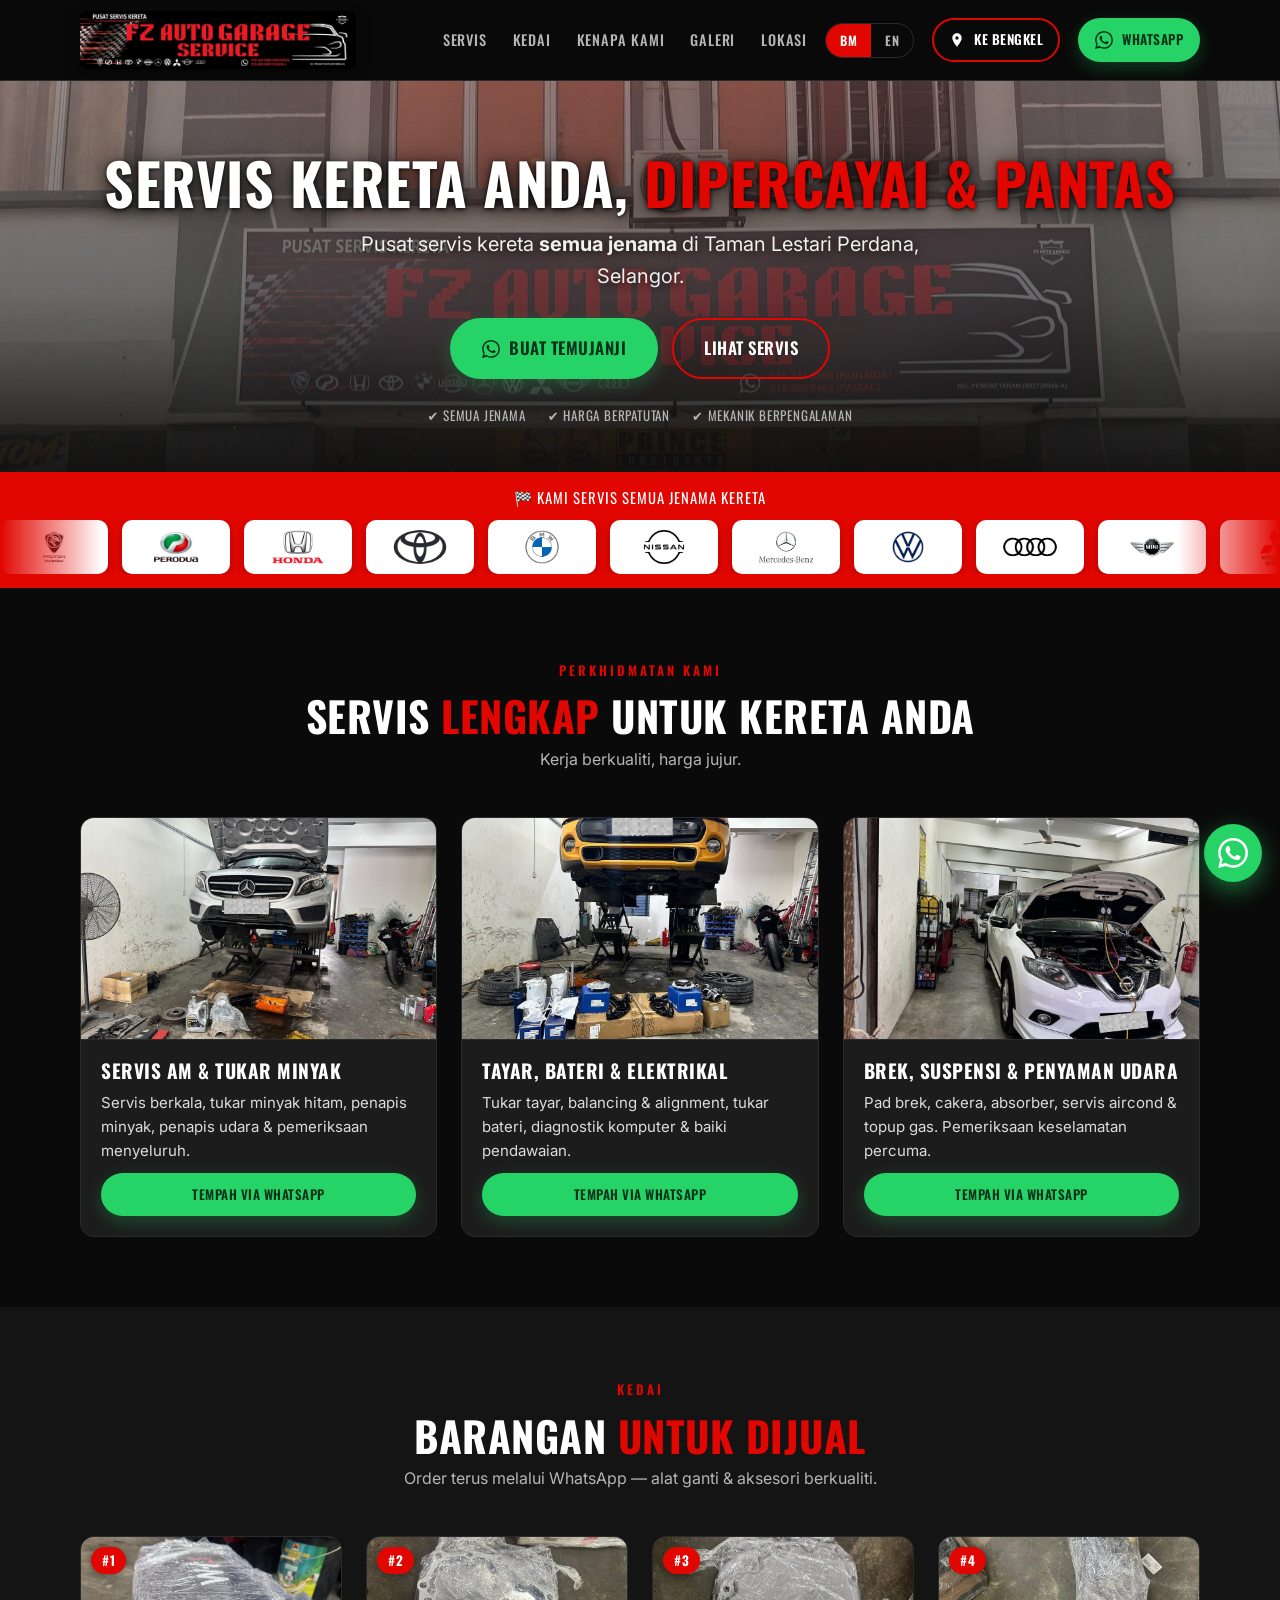
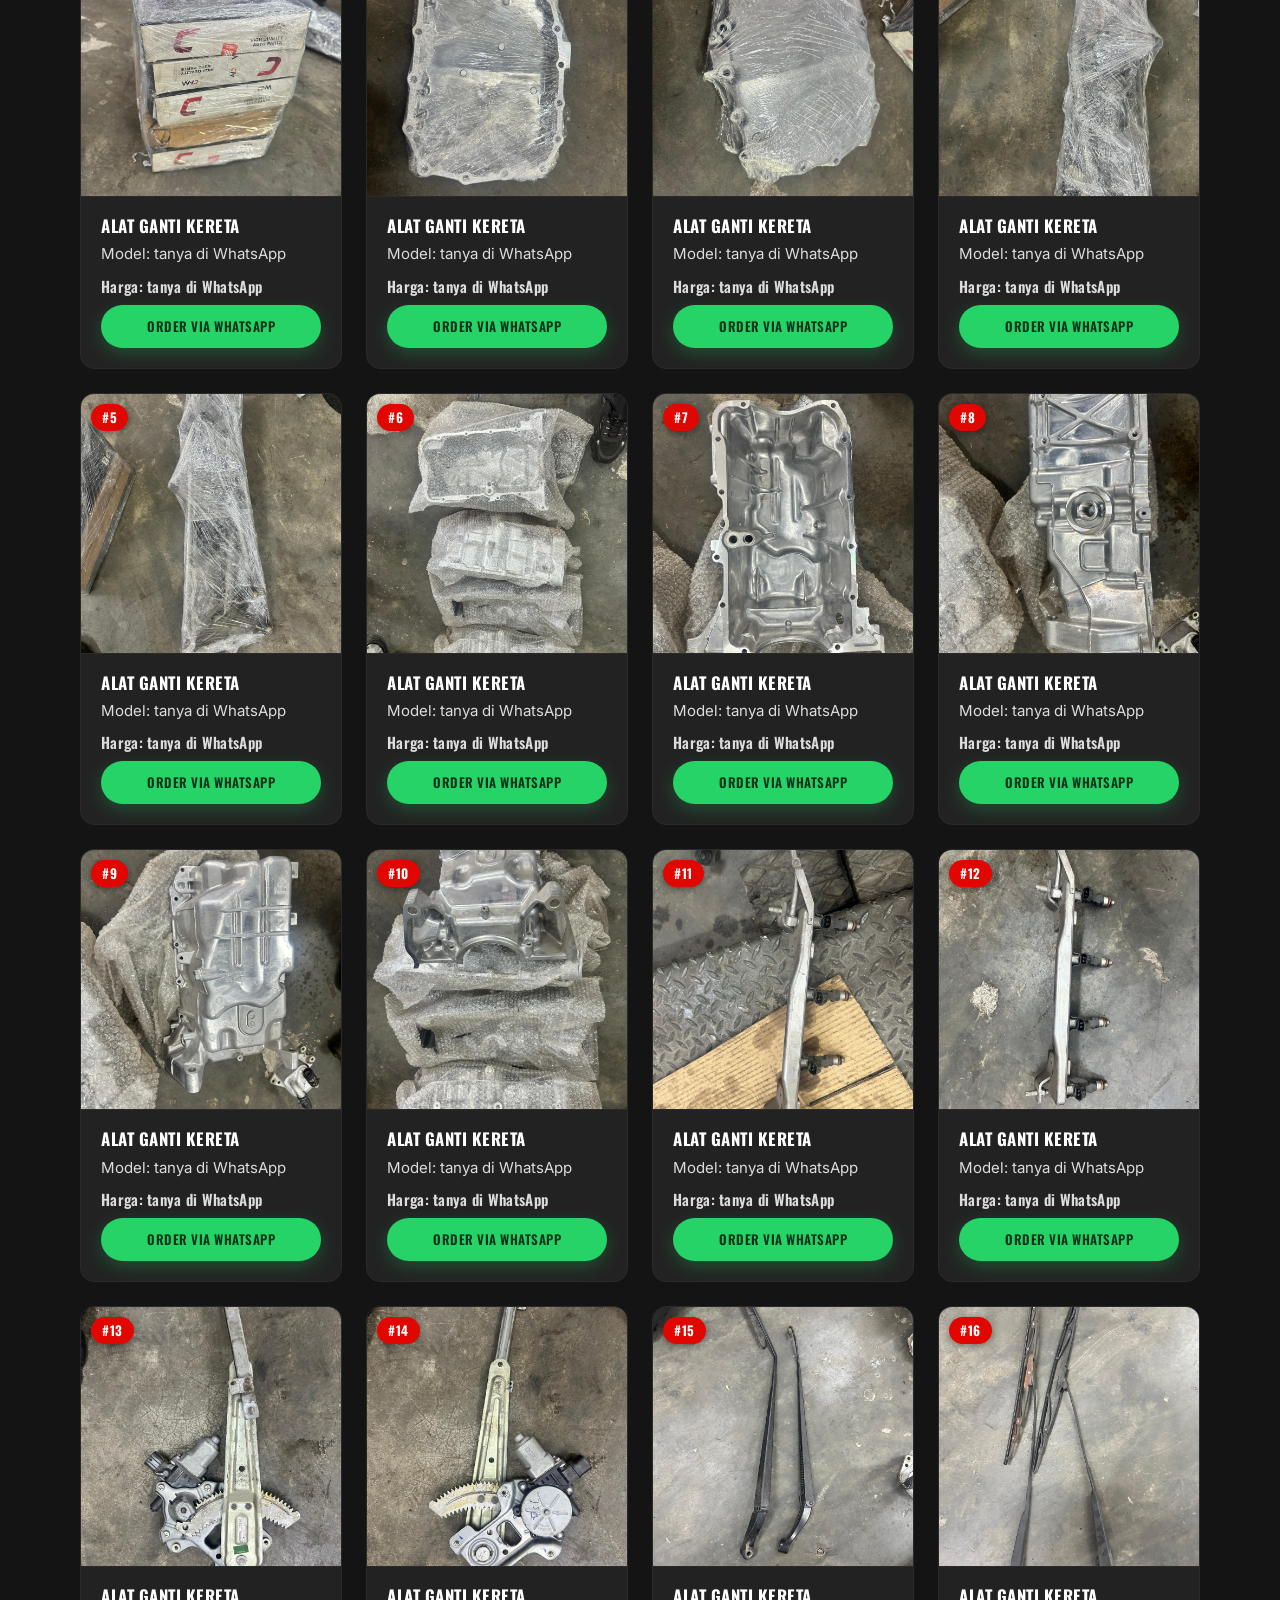
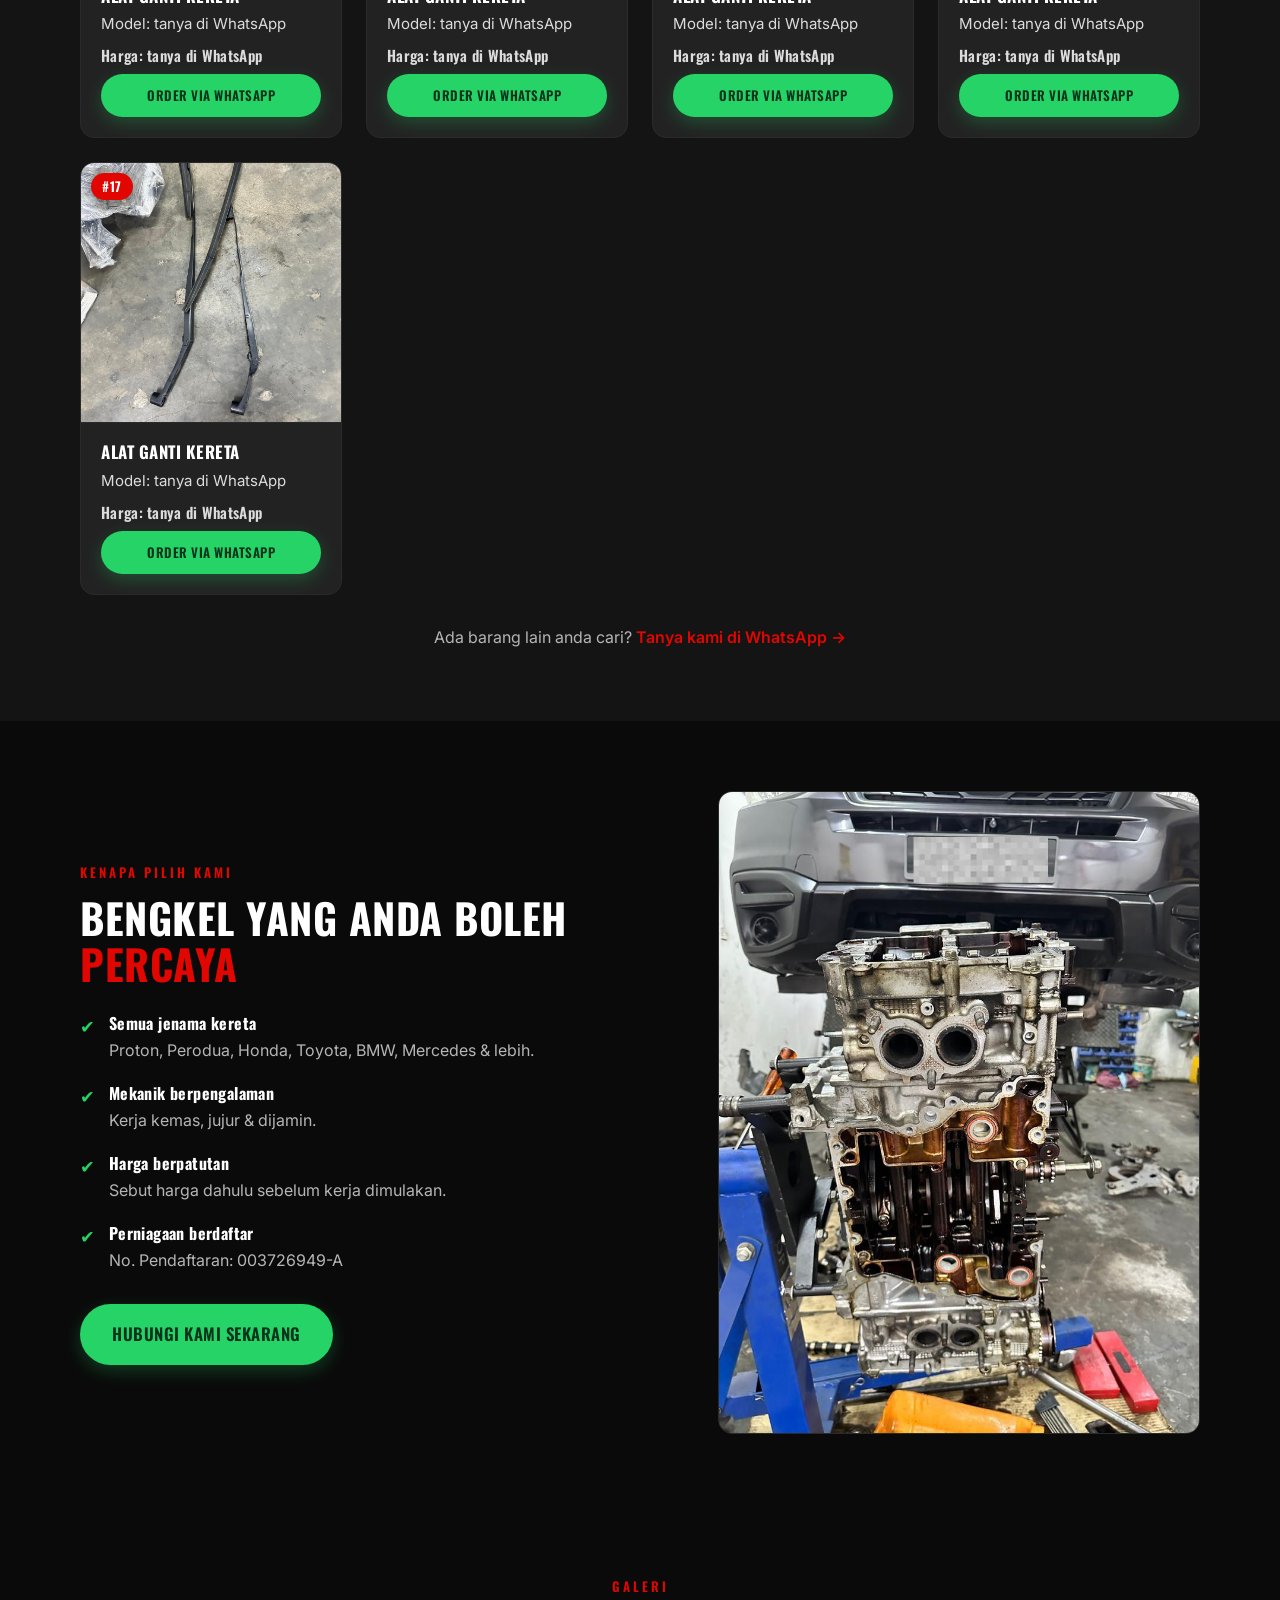
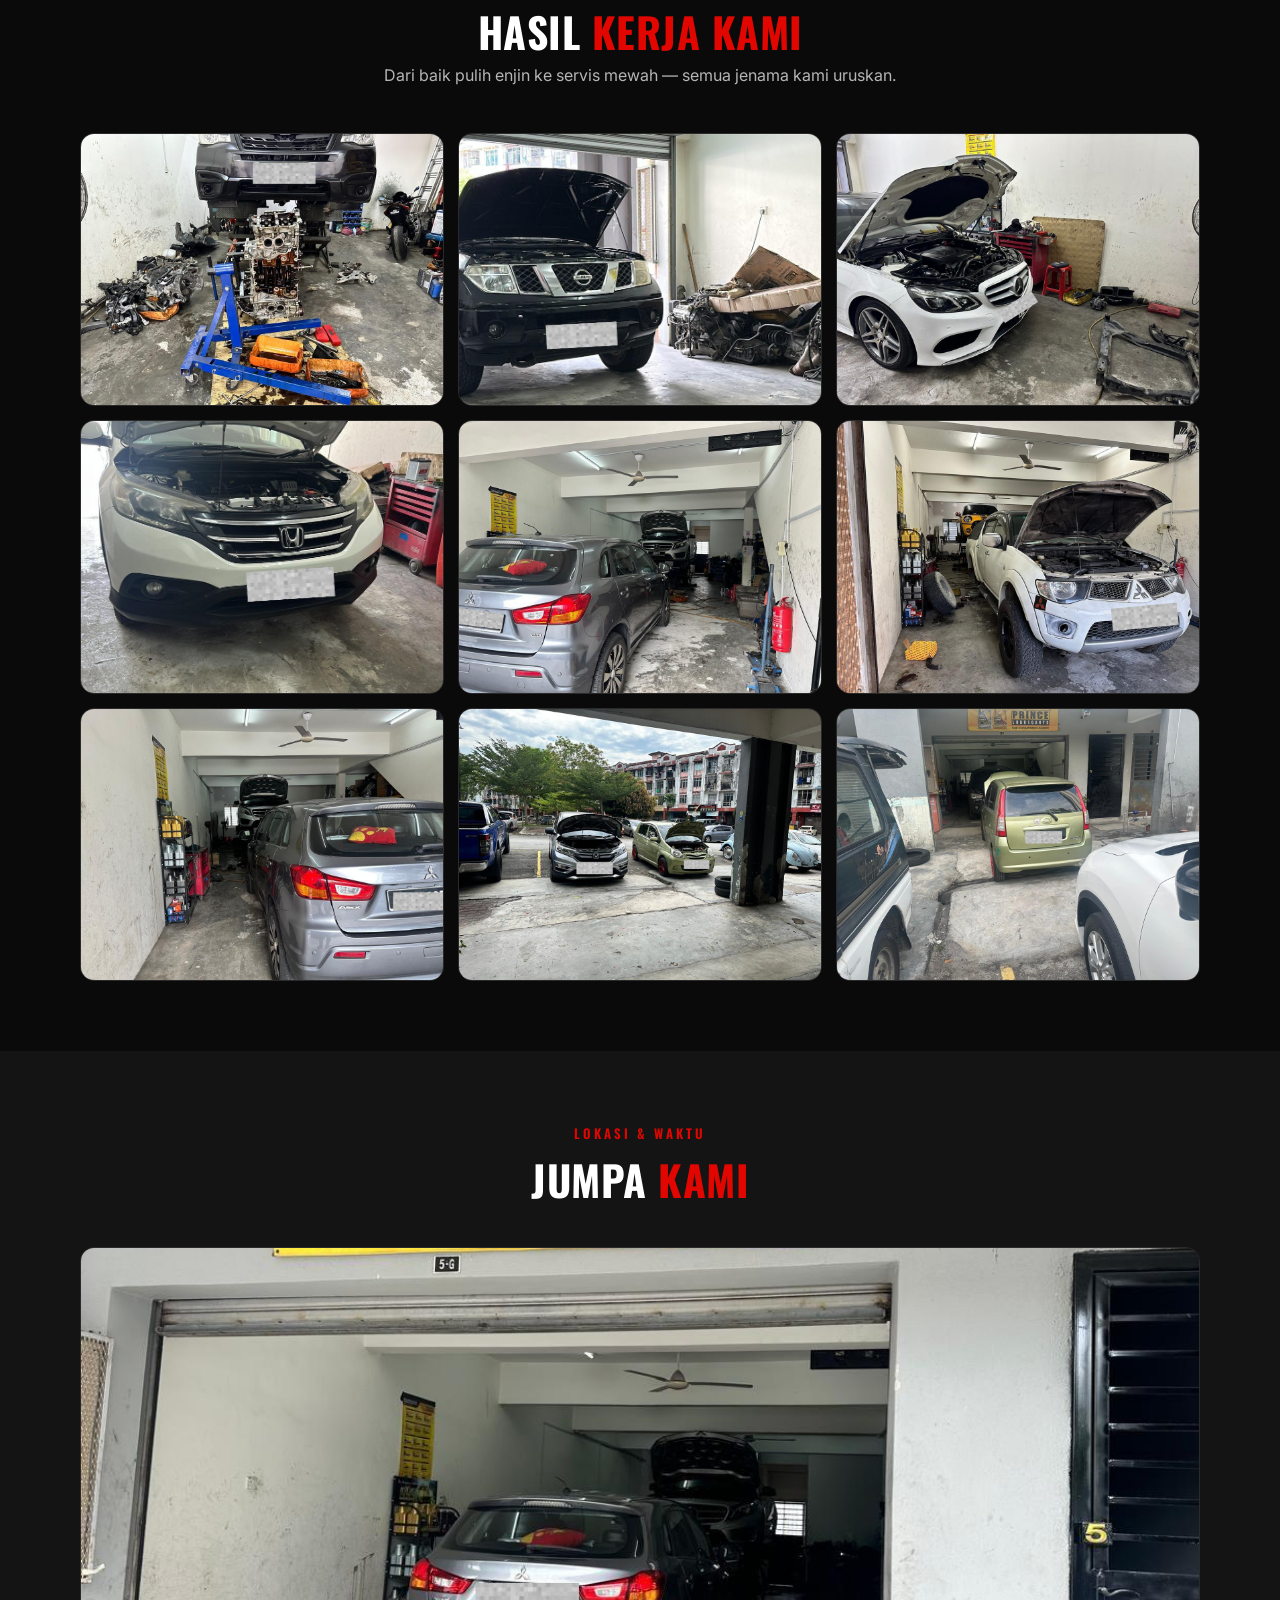
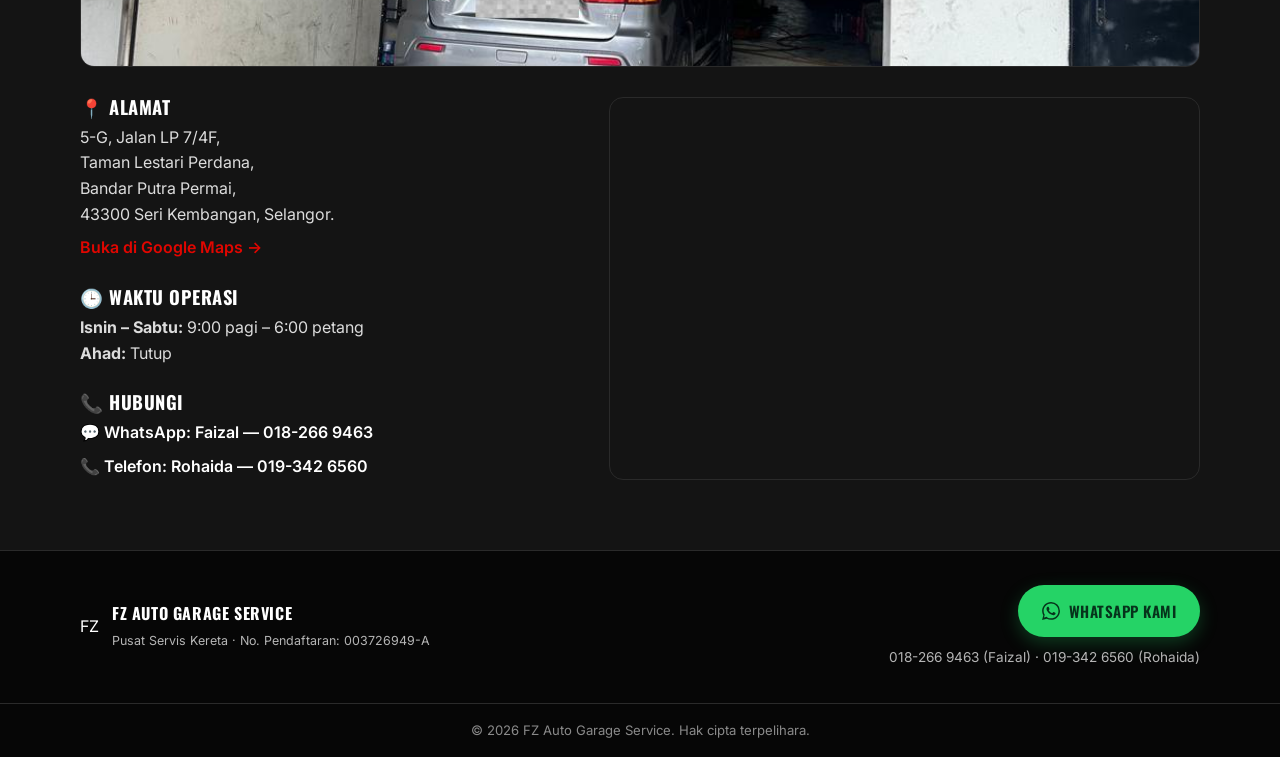
==== commit c561d11e: "Remove hero banner (now in header), brighten storefront hero bg, add hero text shadow" ====
--- a/index.html
+++ b/index.html
@@ -64,7 +64,6 @@
   <section class="hero">
     <div class="hero-stripes" aria-hidden="true"></div>
     <div class="container hero-inner">
-      <img class="hero-banner" src="images/banner.jpeg" alt="FZ Auto Garage Service — Pusat Servis Kereta" />
       <h1 class="hero-title">
         <span class="lang-bm">Servis Kereta Anda, <span class="hl">Dipercayai &amp; Pantas</span></span>
         <span class="lang-en">Your Car Service, <span class="hl">Trusted &amp; Fast</span></span>
--- a/styles.css
+++ b/styles.css
@@ -100,10 +100,11 @@
 /* ---------- Hero ---------- */
 .hero { position: relative; padding: 54px 0 46px; text-align: center; overflow: hidden;
   background:
-    linear-gradient(180deg, rgba(10,10,10,.80) 0%, rgba(10,10,10,.88) 55%, #0d0d0d 100%),
-    radial-gradient(1200px 400px at 50% -10%, rgba(225,6,0,.25), transparent 70%),
-    url('images/storefront-main.jpeg') center 30%/cover no-repeat;
+    linear-gradient(180deg, rgba(10,10,10,.42) 0%, rgba(10,10,10,.58) 55%, rgba(13,13,13,.95) 100%),
+    radial-gradient(1200px 400px at 50% -10%, rgba(225,6,0,.22), transparent 70%),
+    url('images/storefront-main.jpeg') center 28%/cover no-repeat;
   background-attachment: scroll, scroll, fixed;
+  padding-top: 70px;
 }
 .hero-stripes {
   position: absolute; inset: 0; pointer-events: none; opacity: .6;
@@ -115,8 +116,8 @@
   border: 1px solid var(--line); box-shadow: 0 20px 60px rgba(0,0,0,.6);
   margin-bottom: 30px;
 }
-.hero-title { font-size: clamp(2rem, 6vw, 3.6rem); margin-bottom: 14px; }
-.hero-sub { font-size: clamp(1rem, 2.4vw, 1.25rem); color: #e8e8e8; max-width: 640px; margin: 0 auto 26px; }
+.hero-title { font-size: clamp(2rem, 6vw, 3.6rem); margin-bottom: 14px; text-shadow: 0 2px 20px rgba(0,0,0,.85), 0 1px 4px rgba(0,0,0,.9); }
+.hero-sub { font-size: clamp(1rem, 2.4vw, 1.25rem); color: #f0f0f0; max-width: 640px; margin: 0 auto 26px; text-shadow: 0 1px 10px rgba(0,0,0,.9); }
 .hero-sub .en { display: block; font-size: .92rem; margin-top: 4px; }
 .hero-actions { display: flex; gap: 14px; justify-content: center; flex-wrap: wrap; margin-bottom: 26px; }
 .hero-badges { list-style: none; display: flex; gap: 10px 22px; justify-content: center; flex-wrap: wrap; }
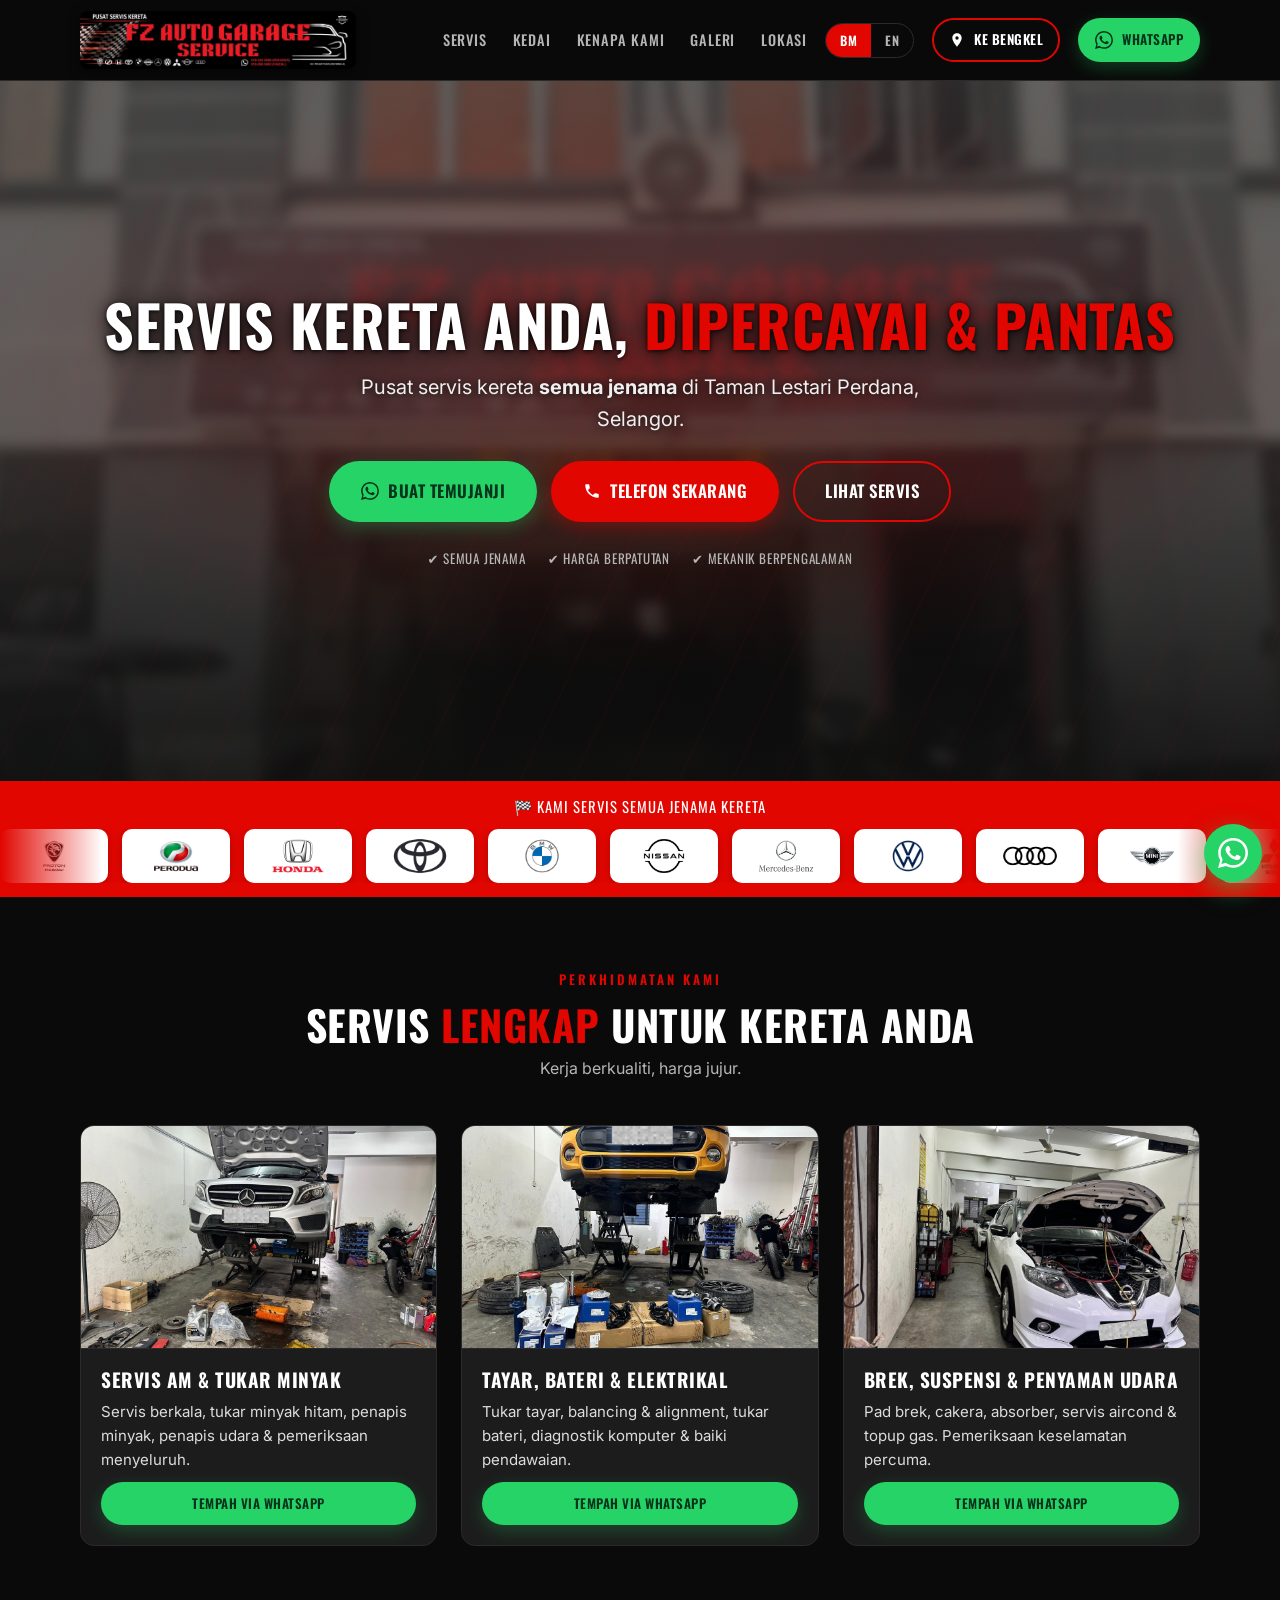
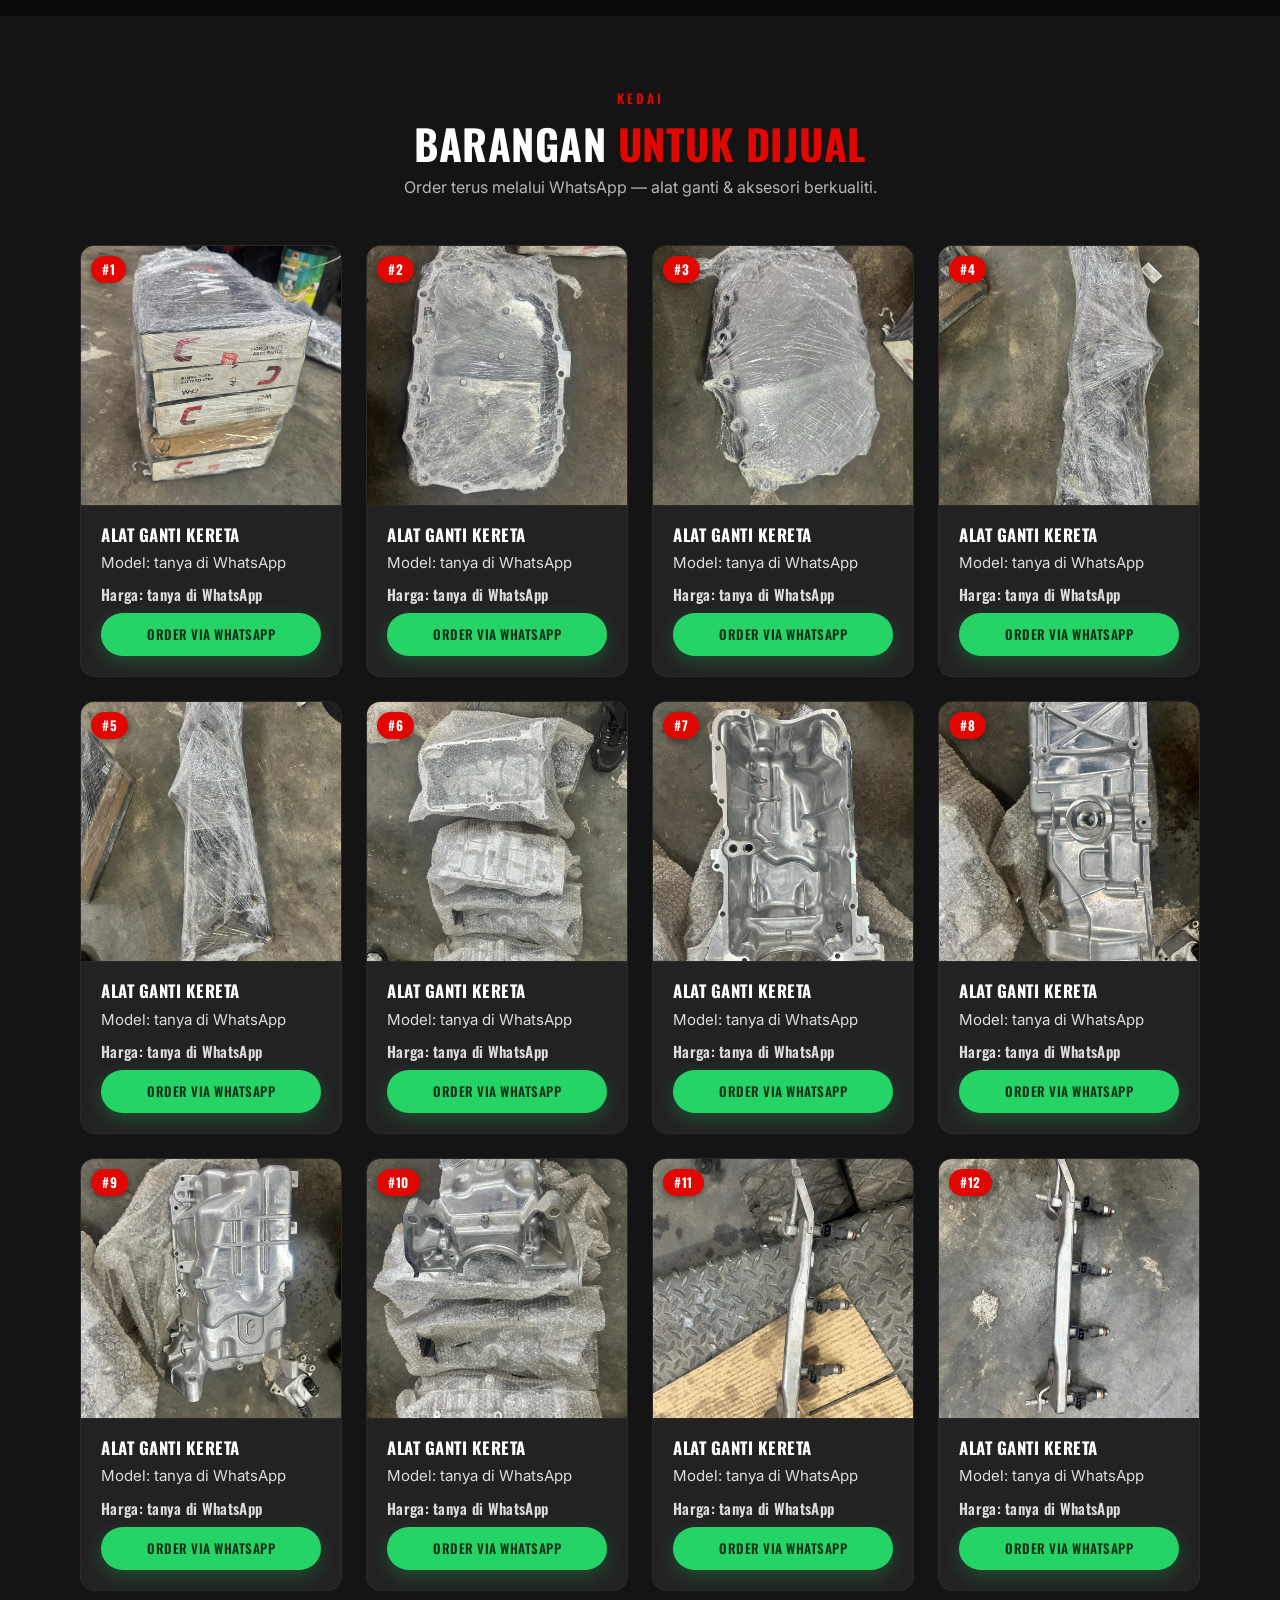
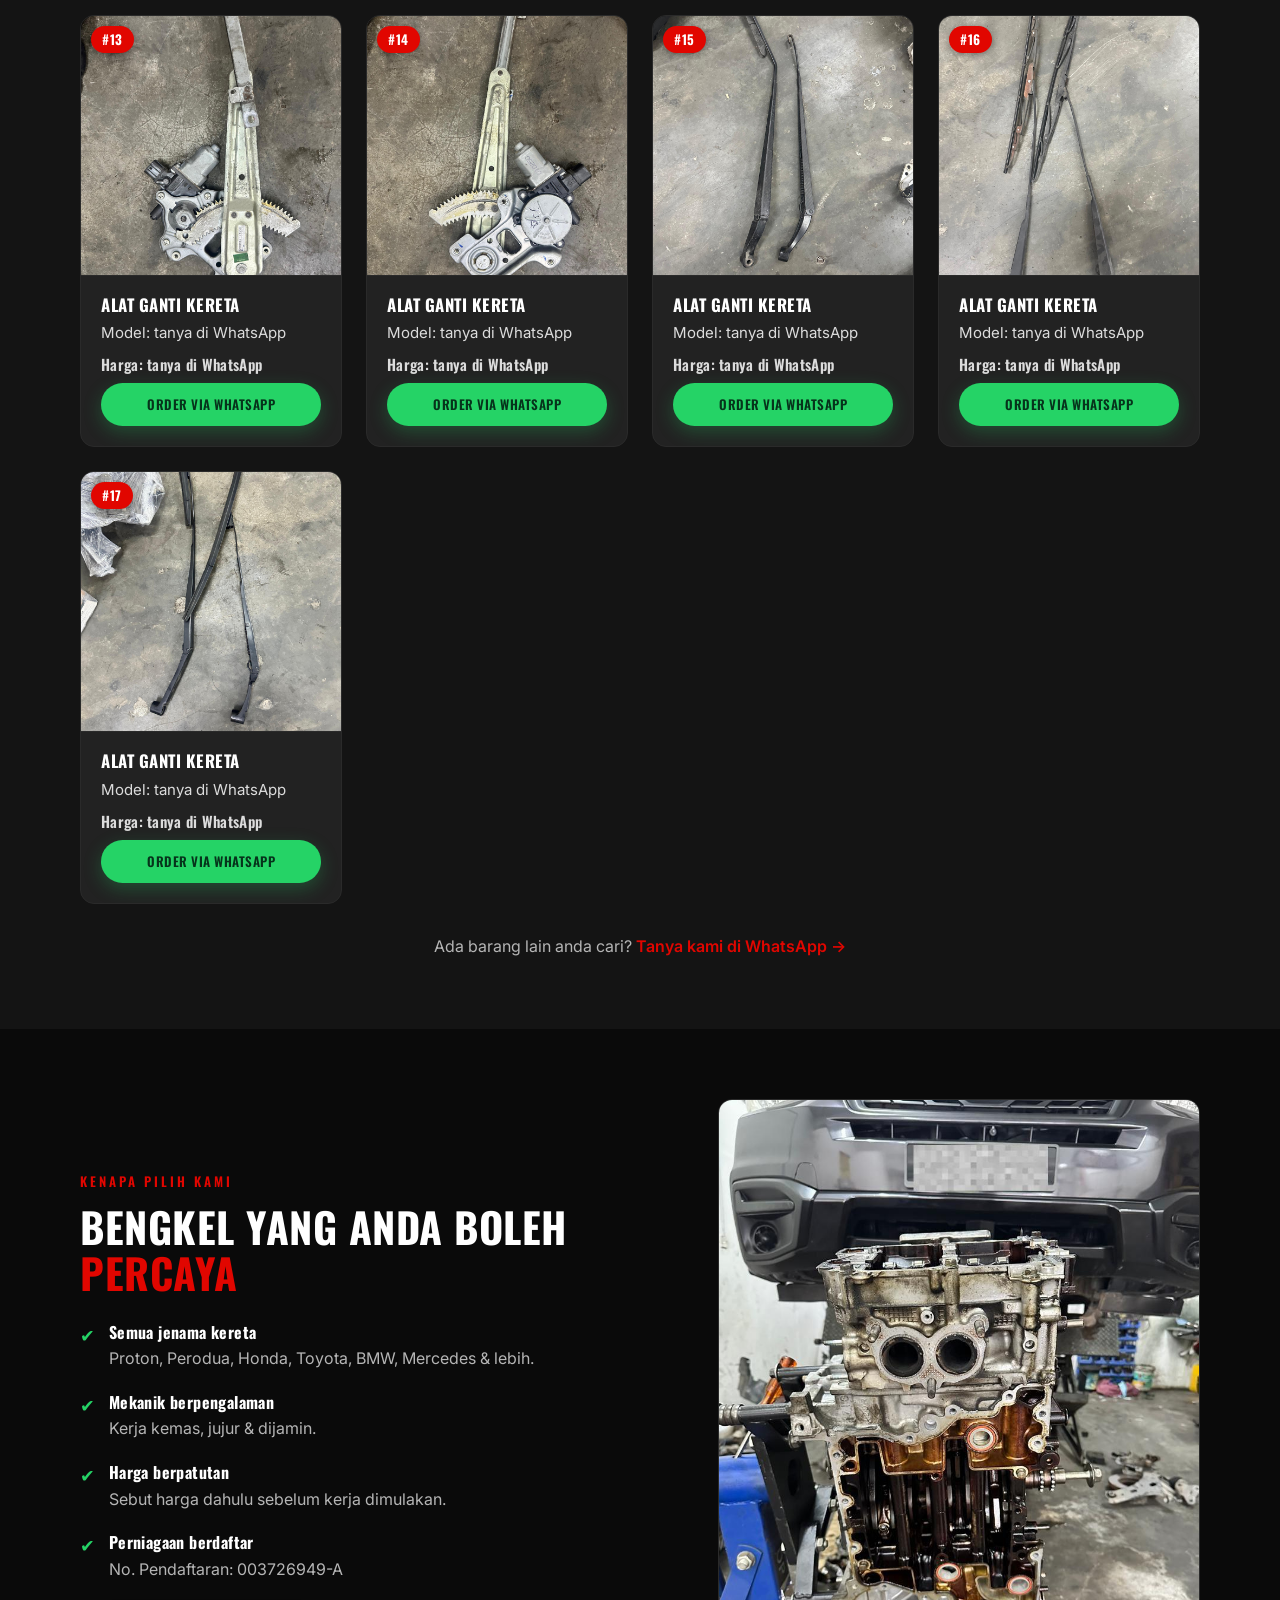
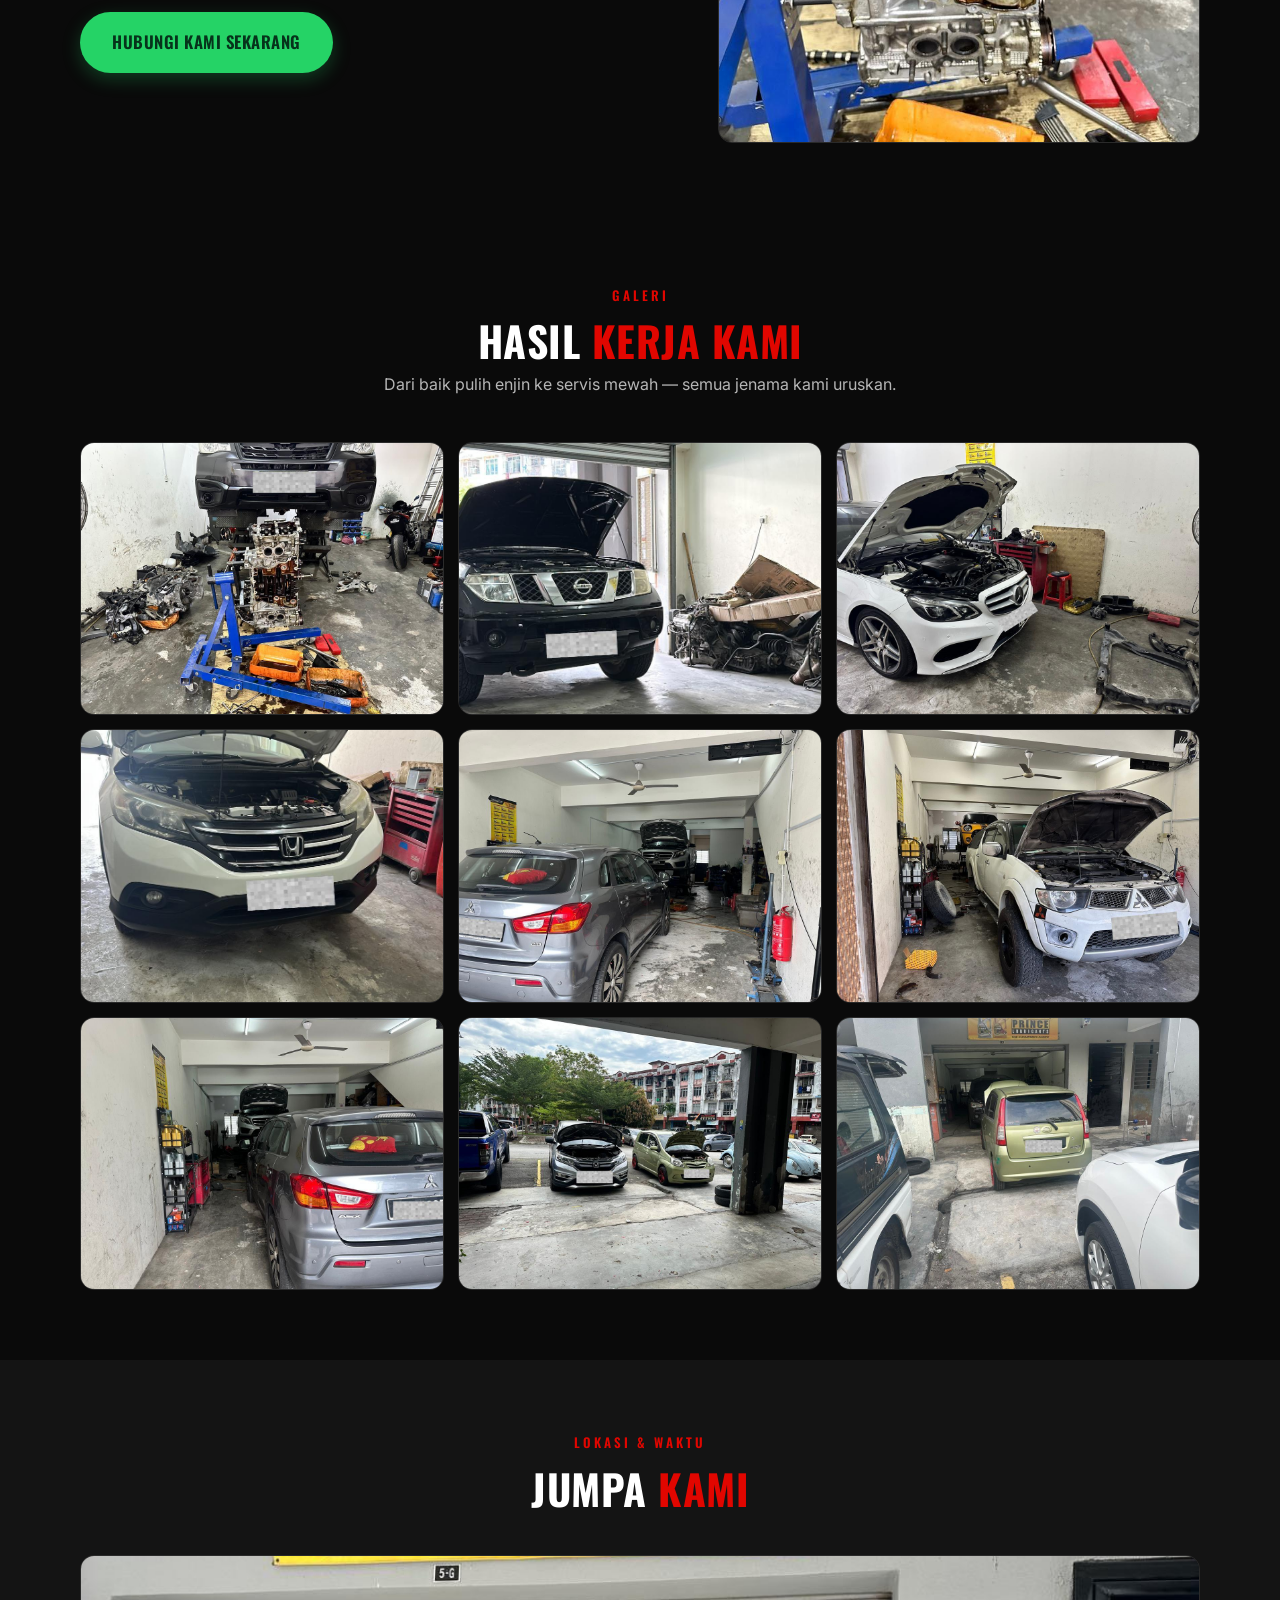
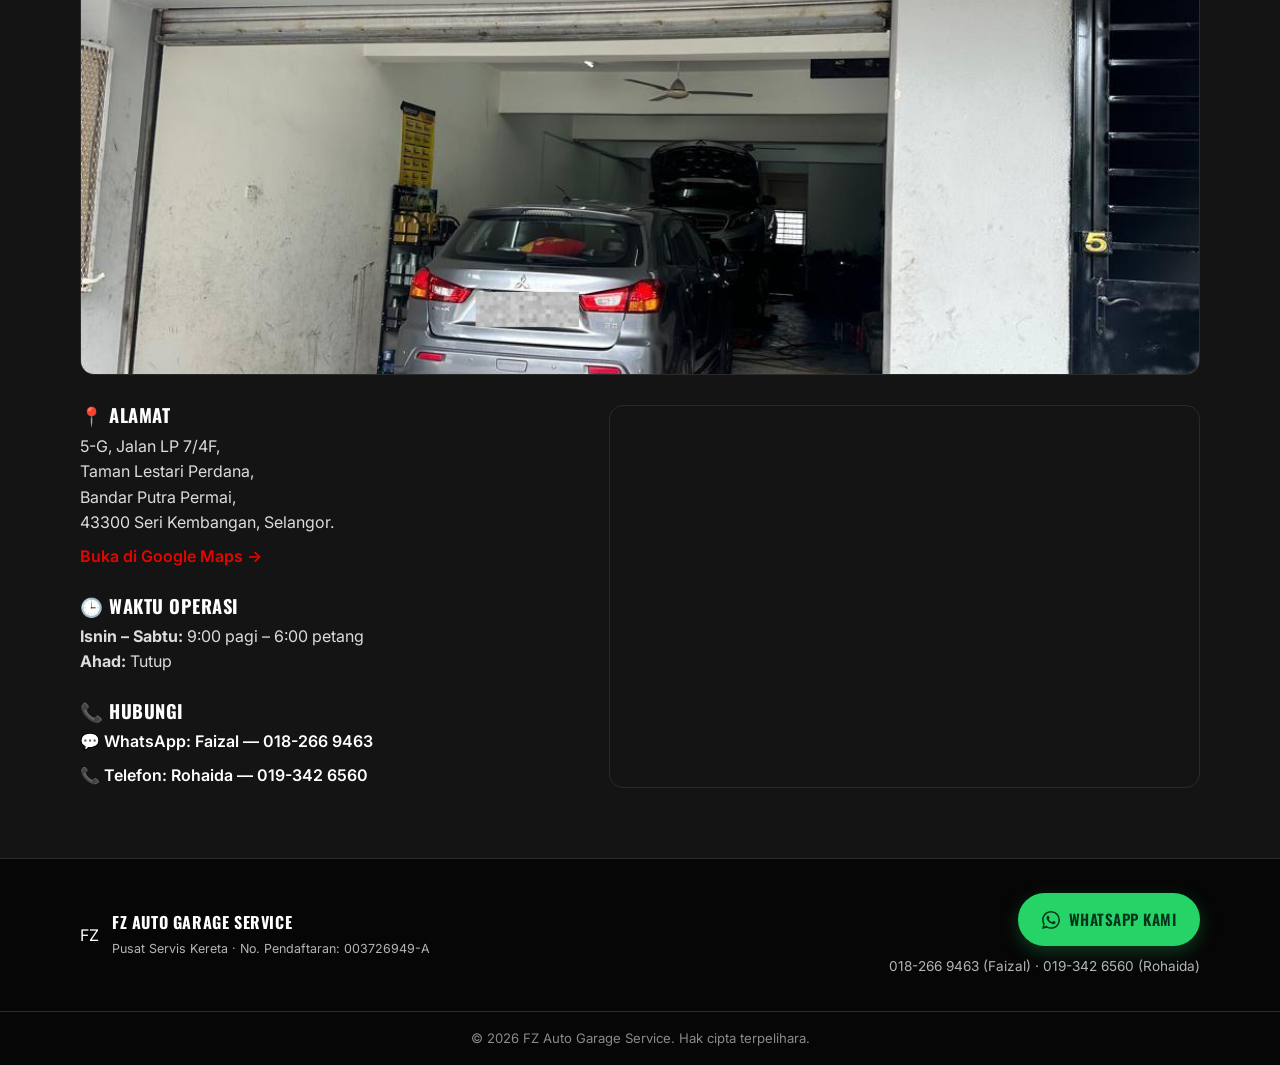
==== commit 27c49366: "Center hero text, blur storefront bg, add Call Now button" ====
--- a/index.html
+++ b/index.html
@@ -76,6 +76,10 @@
         <a class="btn btn-wa btn-lg" href="https://wa.me/60182669463?text=Hi%20FZ%20Auto%20Garage%2C%20saya%20nak%20buat%20temujanji%20servis%20kereta." target="_blank" rel="noopener">
           <svg class="wa-icon" viewBox="0 0 24 24" aria-hidden="true"><path d="M.057 24l1.687-6.163a11.867 11.867 0 01-1.587-5.945C.16 5.335 5.495 0 12.05 0a11.82 11.82 0 018.413 3.488 11.82 11.82 0 013.48 8.414c-.003 6.557-5.338 11.892-11.893 11.892a11.9 11.9 0 01-5.688-1.448L.057 24zm6.597-3.807c1.676.995 3.276 1.591 5.392 1.592 5.448 0 9.886-4.434 9.889-9.885.002-5.462-4.415-9.89-9.881-9.892-5.452 0-9.887 4.434-9.889 9.884a9.82 9.82 0 001.517 5.248l-.999 3.648 3.971-1.043zm11.387-5.464c-.074-.124-.272-.198-.57-.347-.297-.149-1.758-.868-2.031-.967-.272-.099-.47-.149-.669.149-.198.297-.768.967-.941 1.165-.173.198-.347.223-.644.074-.297-.149-1.255-.462-2.39-1.475-.883-.788-1.48-1.761-1.653-2.059-.173-.297-.018-.458.13-.606.134-.133.298-.347.446-.52.149-.174.198-.298.298-.497.099-.198.05-.371-.025-.52-.074-.149-.669-1.611-.916-2.206-.242-.579-.487-.5-.669-.51l-.57-.01c-.198 0-.52.074-.792.372s-1.04 1.016-1.04 2.479 1.065 2.876 1.213 3.074c.149.198 2.095 3.2 5.076 4.487.709.306 1.263.489 1.694.626.712.226 1.36.194 1.872.118.571-.085 1.758-.719 2.006-1.413.248-.695.248-1.29.173-1.414z"/></svg>
           <span class="lang-bm">Buat Temujanji</span><span class="lang-en">Book Now</span>
+        </a>
+        <a class="btn btn-call btn-lg" href="tel:+60193426560">
+          <svg class="call-icon" viewBox="0 0 24 24" aria-hidden="true"><path d="M6.62 10.79c1.44 2.83 3.76 5.14 6.59 6.59l2.2-2.2c.27-.27.67-.36 1.02-.24 1.12.37 2.33.57 3.57.57.55 0 1 .45 1 1V20c0 .55-.45 1-1 1-9.39 0-17-7.61-17-17 0-.55.45-1 1-1h3.5c.55 0 1 .45 1 1 0 1.25.2 2.45.57 3.57.11.35.03.74-.25 1.02l-2.2 2.2z"/></svg>
+          <span class="lang-bm">Telefon Sekarang</span><span class="lang-en">Call Now</span>
         </a>
         <a class="btn btn-ghost btn-lg" href="#services"><span class="lang-bm">Lihat Servis</span><span class="lang-en">View Services</span></a>
       </div>
--- a/styles.css
+++ b/styles.css
@@ -58,6 +58,9 @@
 .btn-wa:hover { background: var(--wa-dark); }
 .btn-ghost { background: transparent; border-color: var(--red); color: var(--white); }
 .btn-ghost:hover { background: var(--red); }
+.btn-call { background: var(--red); color: #fff; box-shadow: 0 6px 18px rgba(225,6,0,.3); }
+.btn-call:hover { background: var(--red-dark); }
+.call-icon { width: 18px; height: 18px; fill: currentColor; flex: none; }
 .btn-lg { padding: 15px 30px; font-size: 1.05rem; }
 .btn-sm { padding: 9px 16px; font-size: .82rem; }
 .btn-block { width: 100%; }
@@ -98,16 +101,30 @@
 body.show-en .lang-en { display: inline; }
 
 /* ---------- Hero ---------- */
-.hero { position: relative; padding: 54px 0 46px; text-align: center; overflow: hidden;
+.hero { position: relative; display: flex; align-items: center; text-align: center; overflow: hidden;
+  padding: 44px 0;
+  background: var(--black);
+  /* Fill the screen minus the header (80px) and the brand marquee (~120px) */
+  min-height: calc(100vh - 200px);
+  min-height: calc(100svh - 200px);
+}
+/* Blurred storefront background */
+.hero::before {
+  content: ""; position: absolute; inset: -30px; z-index: 0;
+  background: url('images/storefront-main.jpeg') center 28%/cover no-repeat;
+  filter: blur(6px) brightness(.72); transform: scale(1.08);
+}
+/* Dark overlay for text contrast */
+.hero::after {
+  content: ""; position: absolute; inset: 0; z-index: 1;
   background:
-    linear-gradient(180deg, rgba(10,10,10,.42) 0%, rgba(10,10,10,.58) 55%, rgba(13,13,13,.95) 100%),
-    radial-gradient(1200px 400px at 50% -10%, rgba(225,6,0,.22), transparent 70%),
-    url('images/storefront-main.jpeg') center 28%/cover no-repeat;
-  background-attachment: scroll, scroll, fixed;
-  padding-top: 70px;
-}
+    radial-gradient(1000px 420px at 50% 42%, rgba(225,6,0,.18), transparent 72%),
+    linear-gradient(180deg, rgba(10,10,10,.45) 0%, rgba(10,10,10,.5) 50%, rgba(13,13,13,.9) 100%);
+}
+.hero-inner { position: relative; z-index: 3; width: 100%; }
+.hero-inner { width: 100%; }
 .hero-stripes {
-  position: absolute; inset: 0; pointer-events: none; opacity: .6;
+  position: absolute; inset: 0; pointer-events: none; opacity: .6; z-index: 2;
   background-image: repeating-linear-gradient(115deg, transparent 0 46px, rgba(225,6,0,.06) 46px 48px);
 }
 .hero-inner { position: relative; }
@@ -272,14 +289,26 @@
   .header-inner { height: 64px; }
   .brand-logo { height: 42px; }
   .main-nav { inset: 64px 0 auto 0; }
-  .hero { background-attachment: scroll; }
+  /* header 64px + marquee ~112px */
+  .hero { background-attachment: scroll; min-height: calc(100vh - 176px); min-height: calc(100svh - 176px); }
 }
 
 @media (max-width: 560px) {
-  .grid-3, .grid-4 { grid-template-columns: 1fr; }
-  .section { padding: 50px 0; }
-  .hero { padding: 36px 0; }
+  .grid-3 { grid-template-columns: 1fr; }
+  .grid-4 { grid-template-columns: repeat(2, 1fr); gap: 12px; }
+  .gallery { grid-template-columns: repeat(2, 1fr); gap: 10px; }
+  .section { padding: 48px 0; }
+  .section-head { margin-bottom: 30px; }
+  .hero { padding: 28px 0; }
+  .hero-actions .btn { width: 100%; }
   .footer-inner { flex-direction: column; text-align: center; }
   .footer-contact { align-items: center; }
-  .brand-text small { display: none; }
-}
+  /* keep logo from pushing the menu button off-screen */
+  .brand-logo { height: 38px; max-width: 54vw; }
+  .trust-label { font-size: .8rem; }
+  .brand-chip { height: 48px; width: 90px; padding: 7px 12px; }
+  .brand-chip img { max-height: 30px; max-width: 74px; }
+  .product-card h3 { font-size: .98rem; }
+  .item-badge { font-size: .74rem; padding: 2px 9px; }
+  .btn-sm { padding: 8px 12px; font-size: .78rem; }
+}
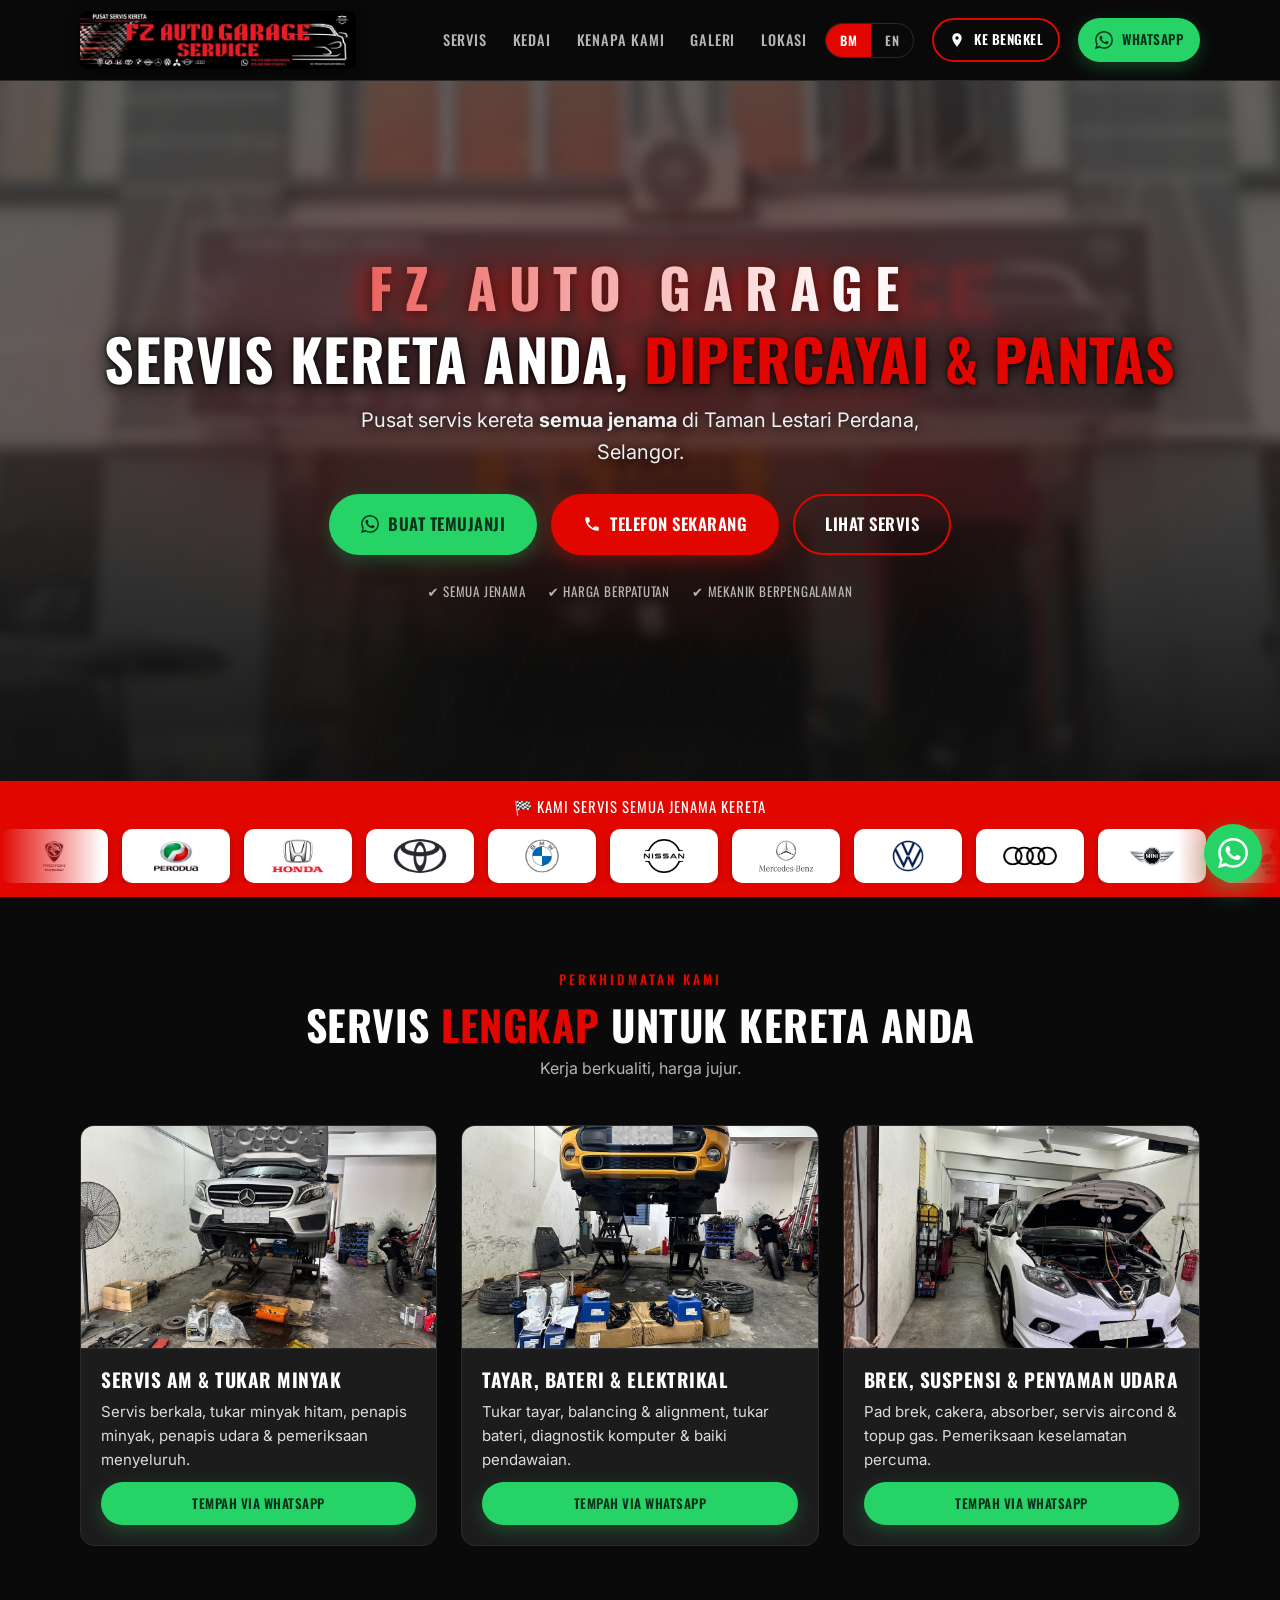
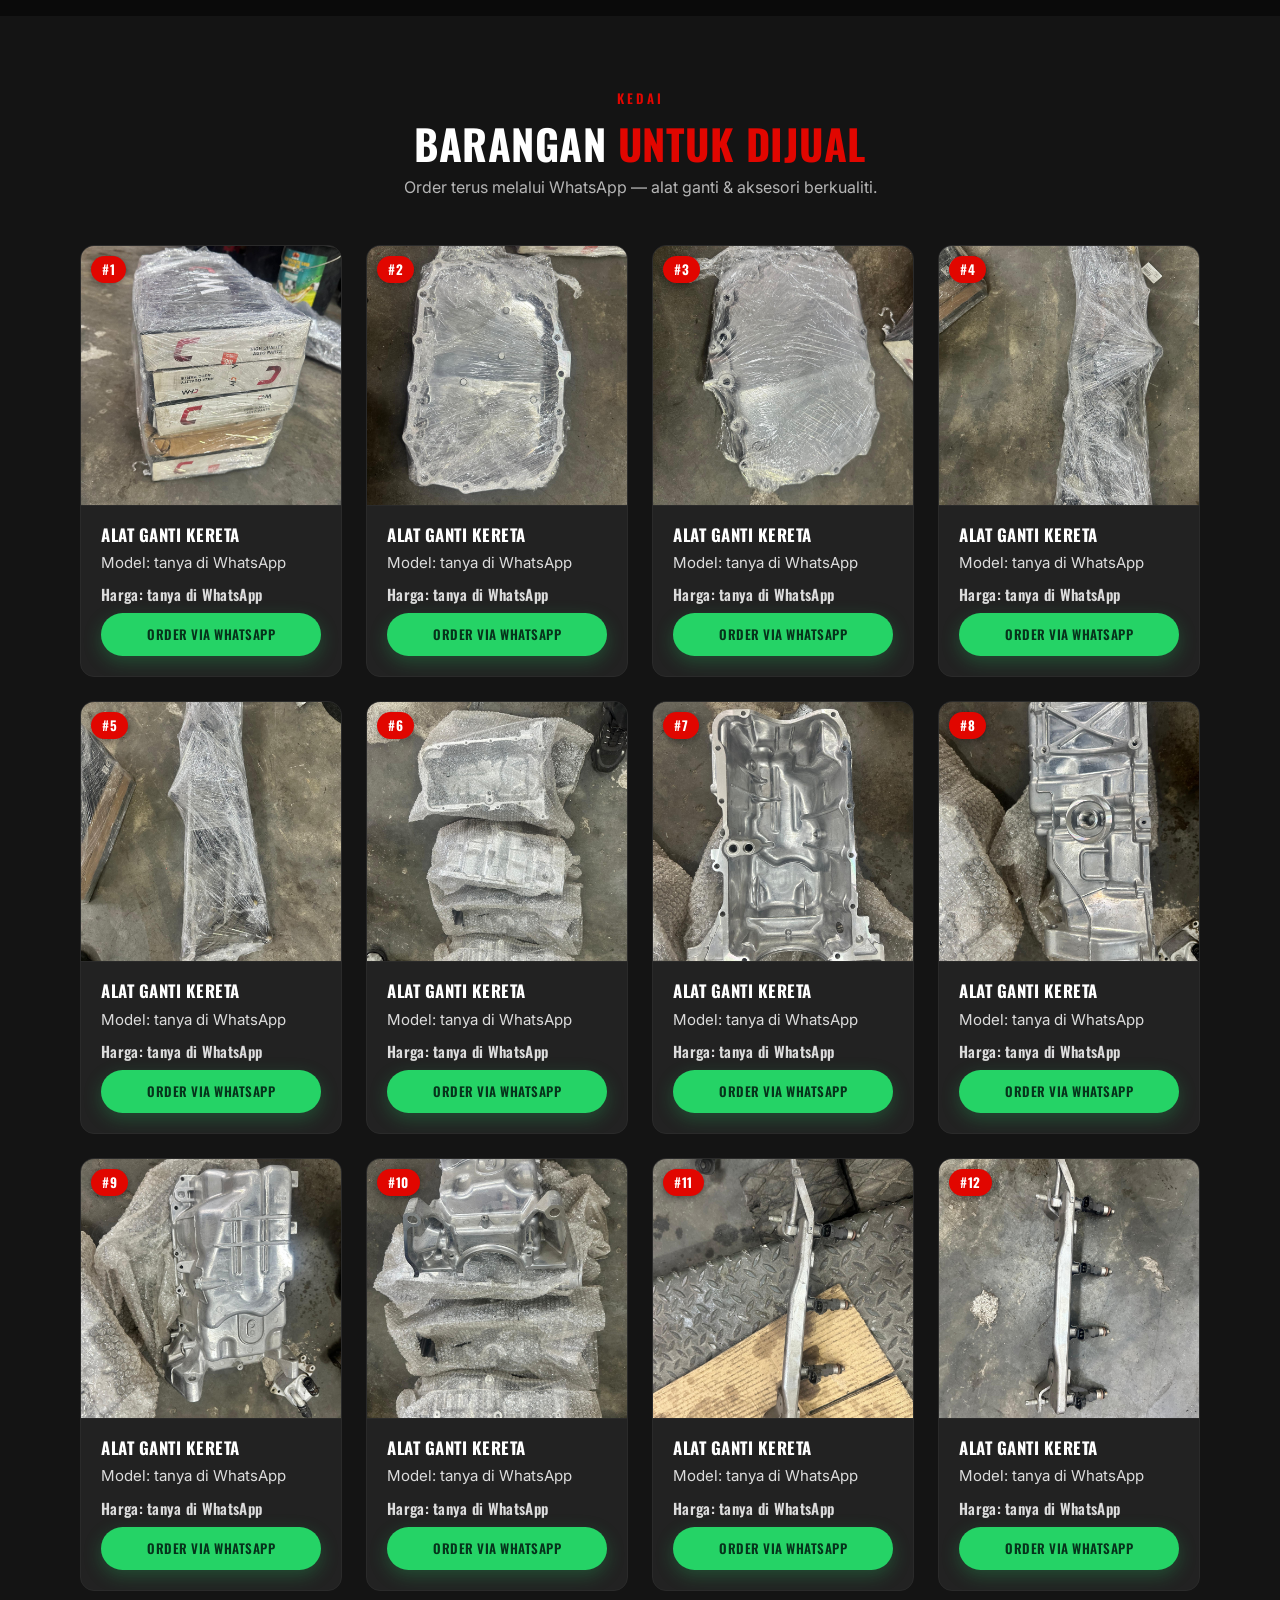
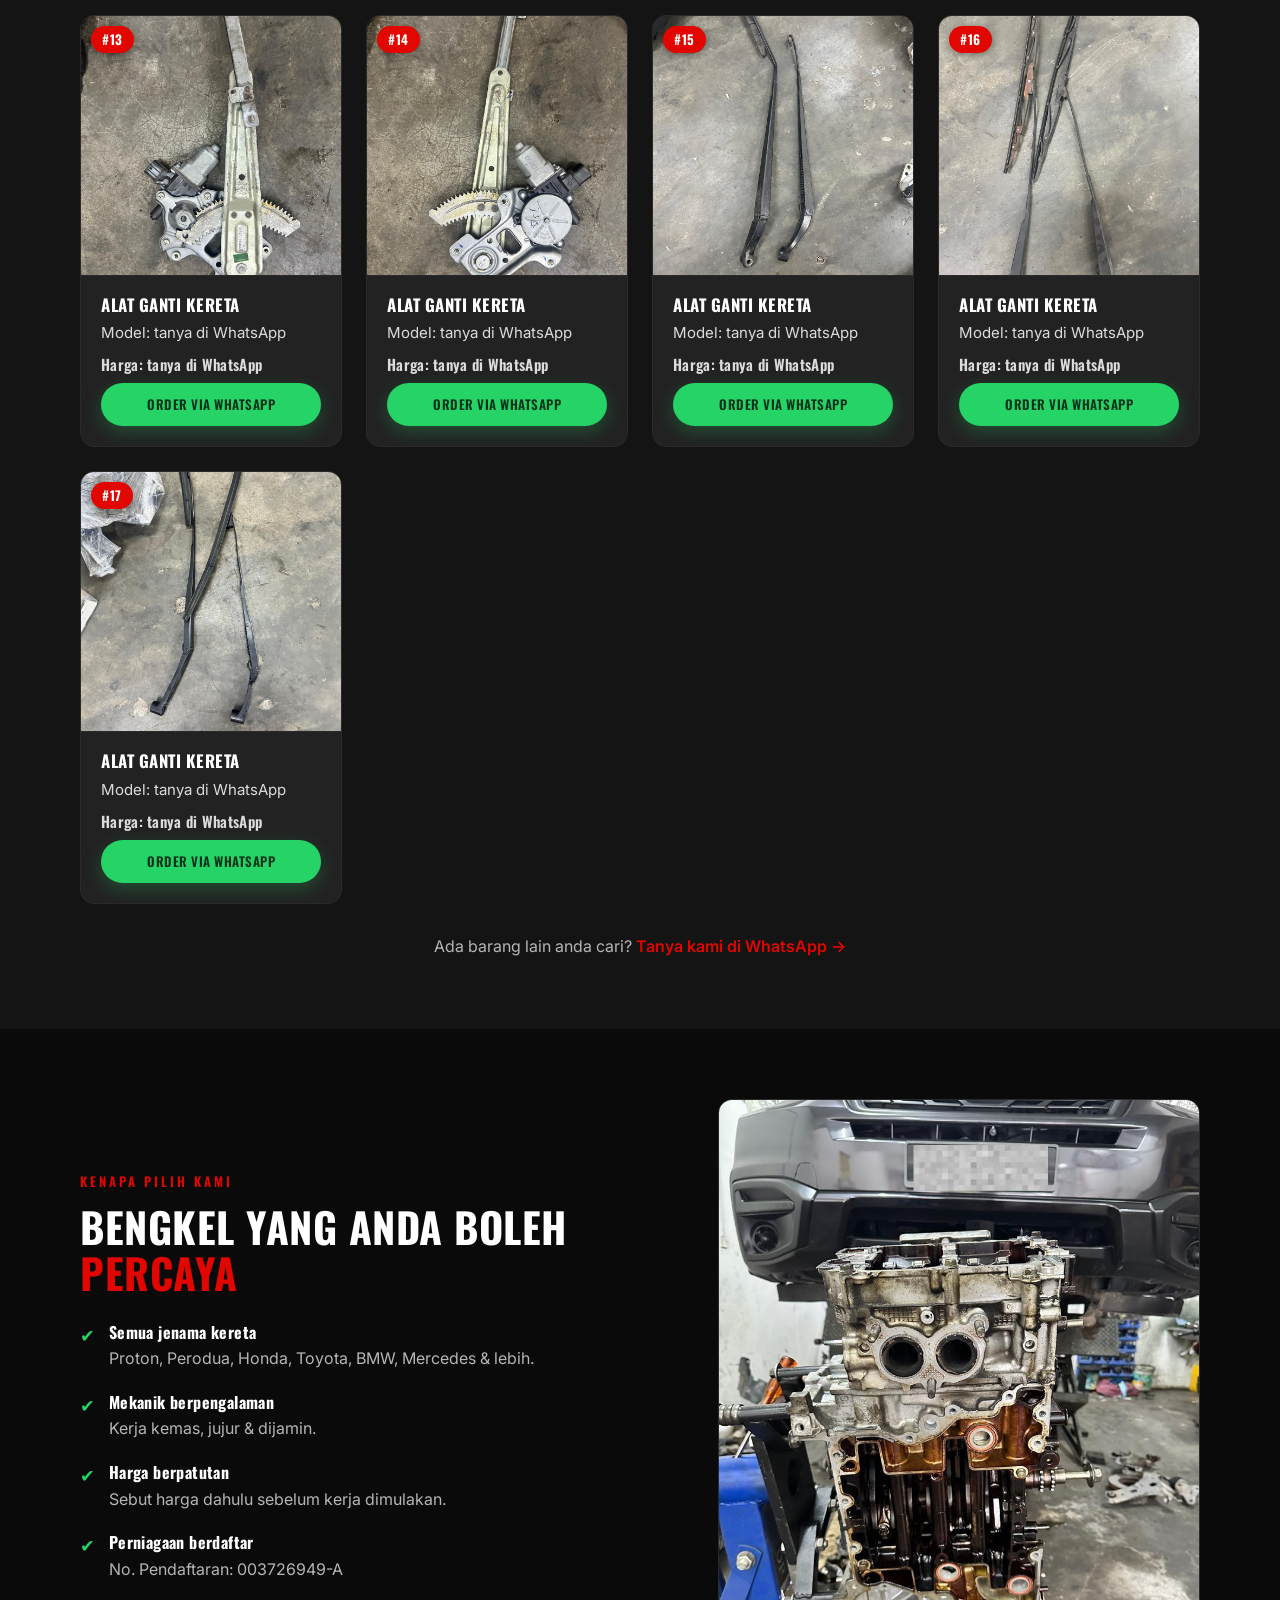
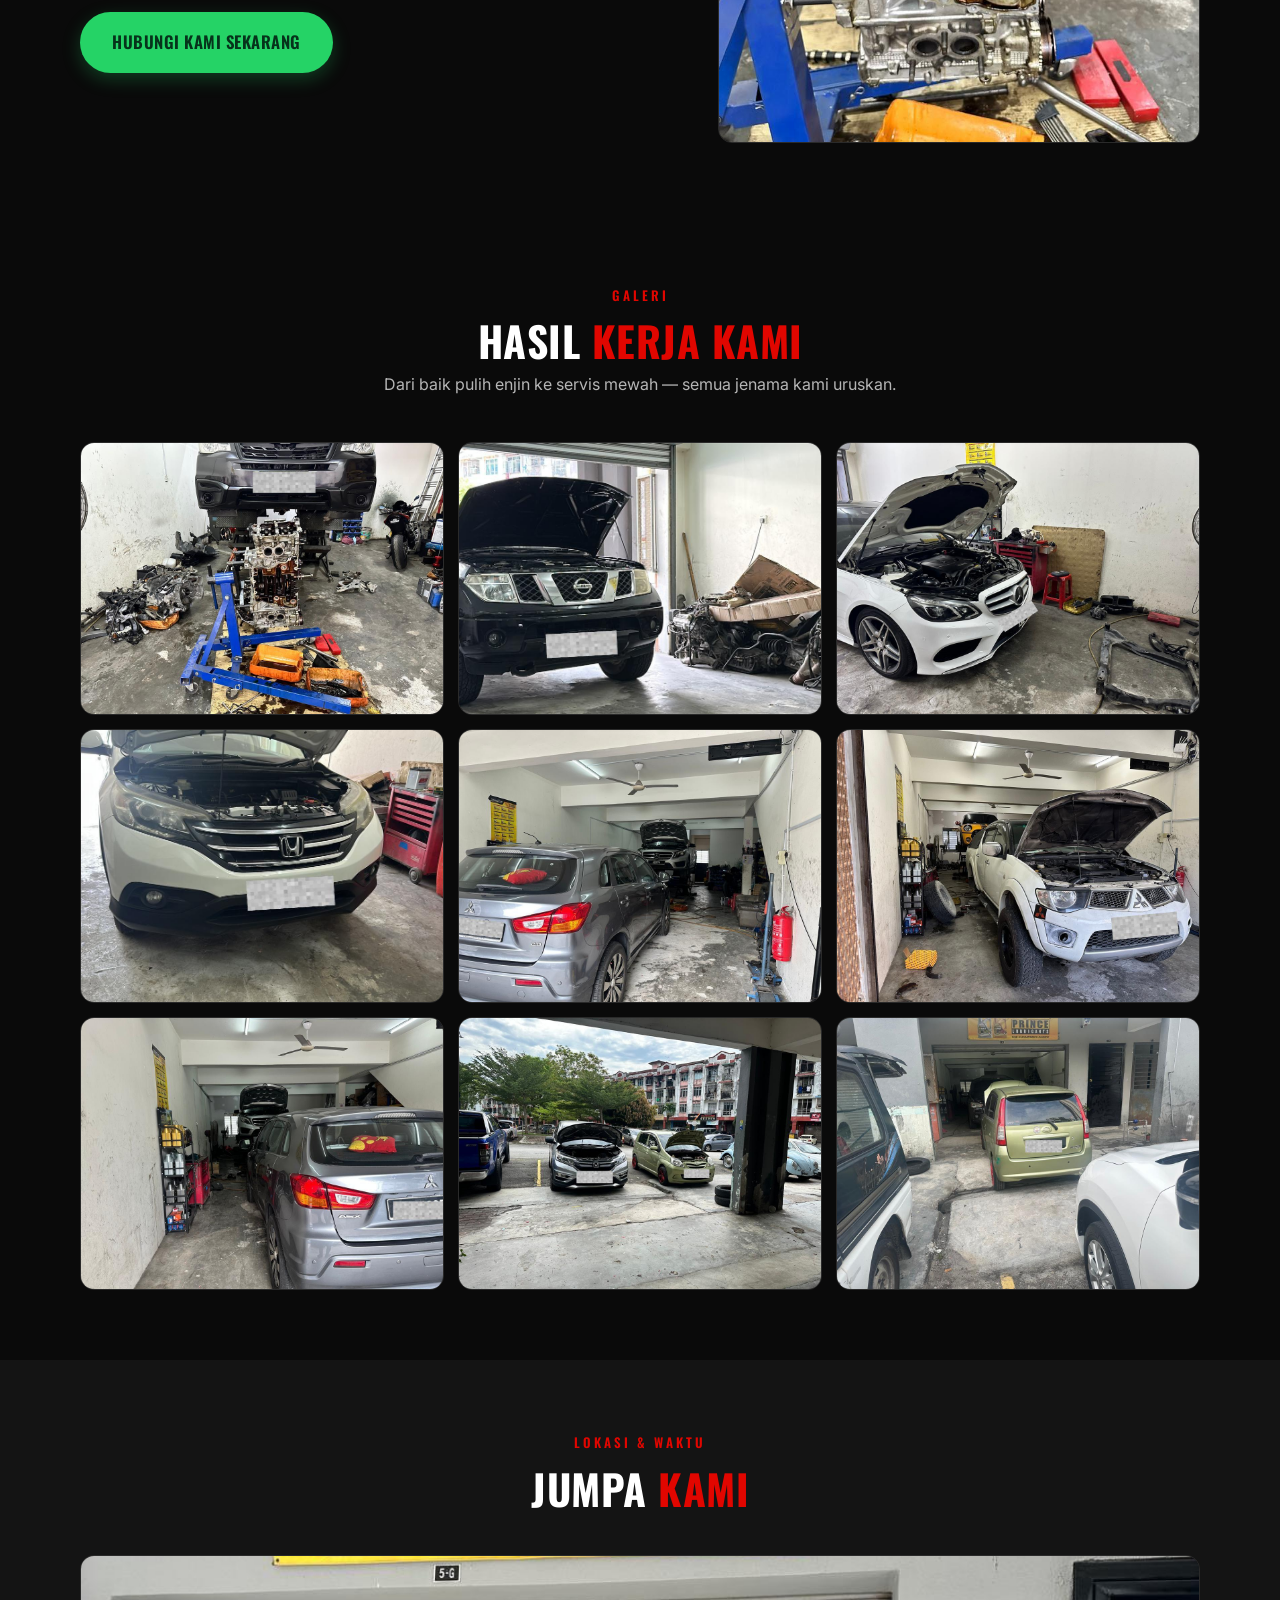
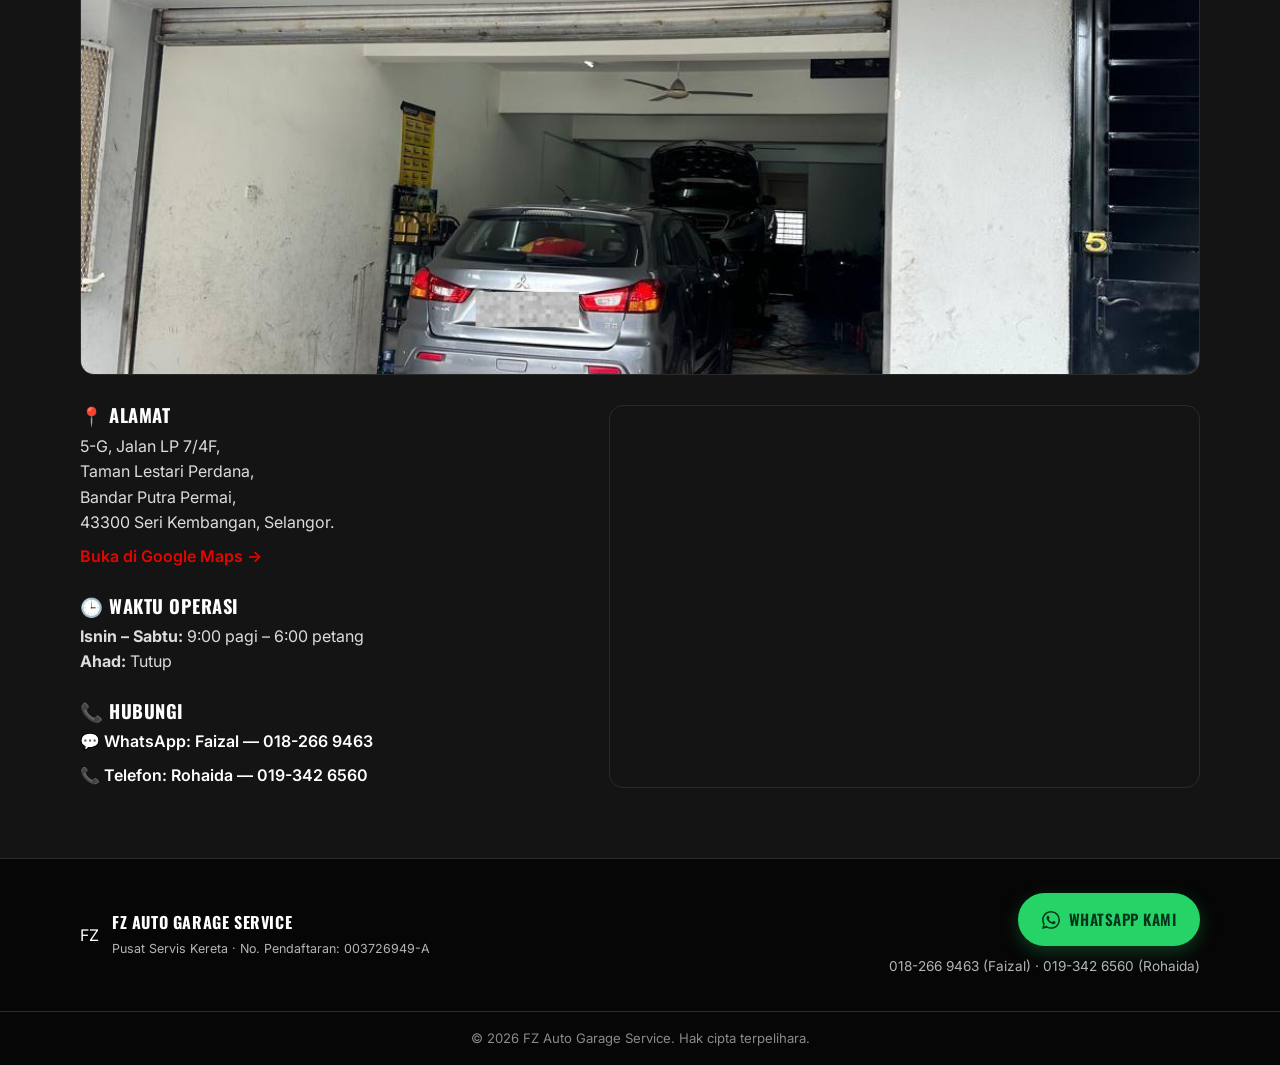
==== commit 33802841: "Add animated glowing FZ AUTO GARAGE headline above hero title" ====
--- a/index.html
+++ b/index.html
@@ -64,6 +64,7 @@
   <section class="hero">
     <div class="hero-stripes" aria-hidden="true"></div>
     <div class="container hero-inner">
+      <p class="hero-brandline" aria-label="FZ Auto Garage">FZ AUTO GARAGE</p>
       <h1 class="hero-title">
         <span class="lang-bm">Servis Kereta Anda, <span class="hl">Dipercayai &amp; Pantas</span></span>
         <span class="lang-en">Your Car Service, <span class="hl">Trusted &amp; Fast</span></span>
--- a/styles.css
+++ b/styles.css
@@ -133,6 +133,27 @@
   border: 1px solid var(--line); box-shadow: 0 20px 60px rgba(0,0,0,.6);
   margin-bottom: 30px;
 }
+.hero-brandline {
+  font-family: var(--head); font-weight: 700; text-transform: uppercase;
+  letter-spacing: clamp(3px, 1.6vw, 12px); line-height: 1;
+  font-size: clamp(1.5rem, 5.5vw, 3.4rem); margin-bottom: 12px;
+  background: linear-gradient(100deg, #e10600 0%, #ffffff 28%, #ff4b44 48%, #ffffff 68%, #e10600 100%);
+  background-size: 250% 100%;
+  -webkit-background-clip: text; background-clip: text;
+  color: transparent; -webkit-text-fill-color: transparent;
+  filter: drop-shadow(0 0 16px rgba(225,6,0,.55)) drop-shadow(0 2px 6px rgba(0,0,0,.6));
+  animation: brand-shimmer 4.5s linear infinite, brand-pop .8s ease-out both, brand-glow 2.8s ease-in-out infinite;
+}
+@keyframes brand-shimmer { to { background-position: 250% 0; } }
+@keyframes brand-pop { from { opacity: 0; transform: translateY(16px) scale(.94); } to { opacity: 1; transform: none; } }
+@keyframes brand-glow {
+  0%, 100% { filter: drop-shadow(0 0 12px rgba(225,6,0,.45)) drop-shadow(0 2px 6px rgba(0,0,0,.6)); }
+  50%      { filter: drop-shadow(0 0 26px rgba(225,6,0,.8))  drop-shadow(0 2px 6px rgba(0,0,0,.6)); }
+}
+@media (prefers-reduced-motion: reduce) {
+  .hero-brandline { animation: none; background-position: 0 0; }
+}
+
 .hero-title { font-size: clamp(2rem, 6vw, 3.6rem); margin-bottom: 14px; text-shadow: 0 2px 20px rgba(0,0,0,.85), 0 1px 4px rgba(0,0,0,.9); }
 .hero-sub { font-size: clamp(1rem, 2.4vw, 1.25rem); color: #f0f0f0; max-width: 640px; margin: 0 auto 26px; text-shadow: 0 1px 10px rgba(0,0,0,.9); }
 .hero-sub .en { display: block; font-size: .92rem; margin-top: 4px; }
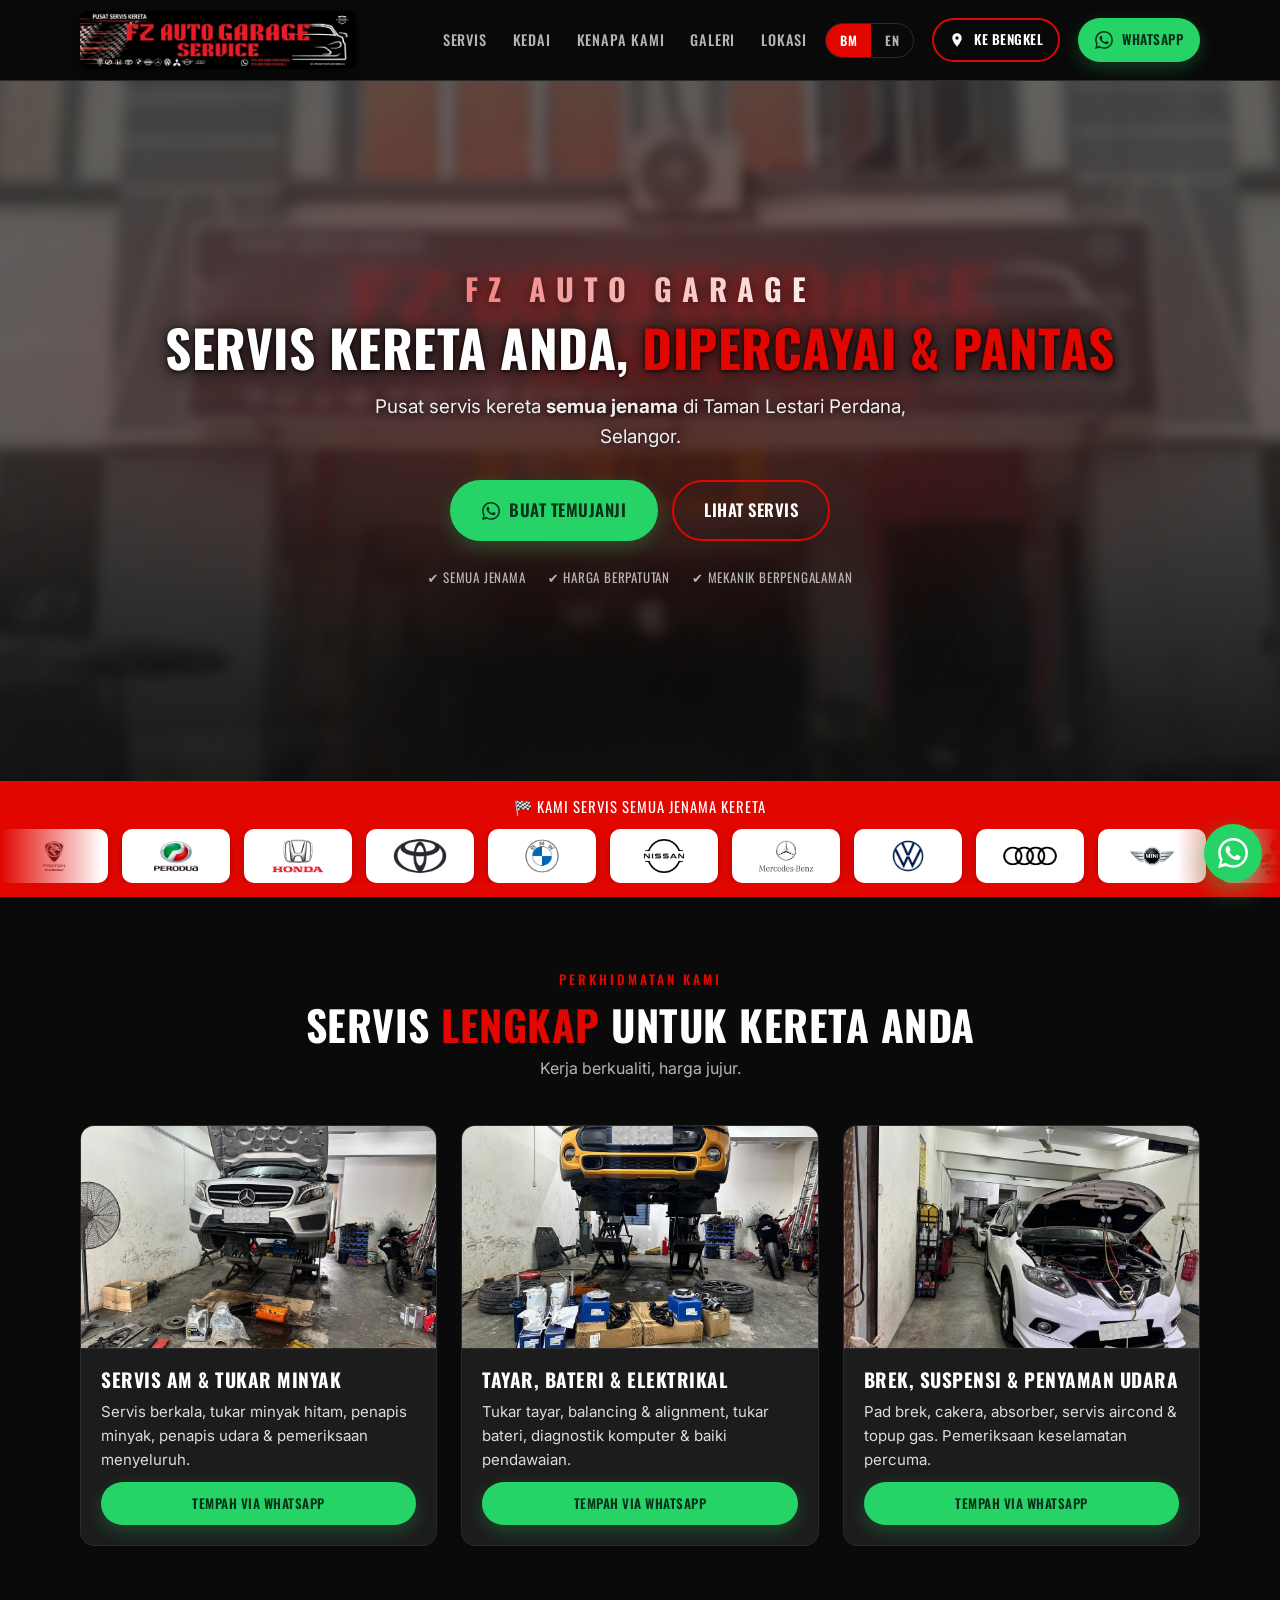
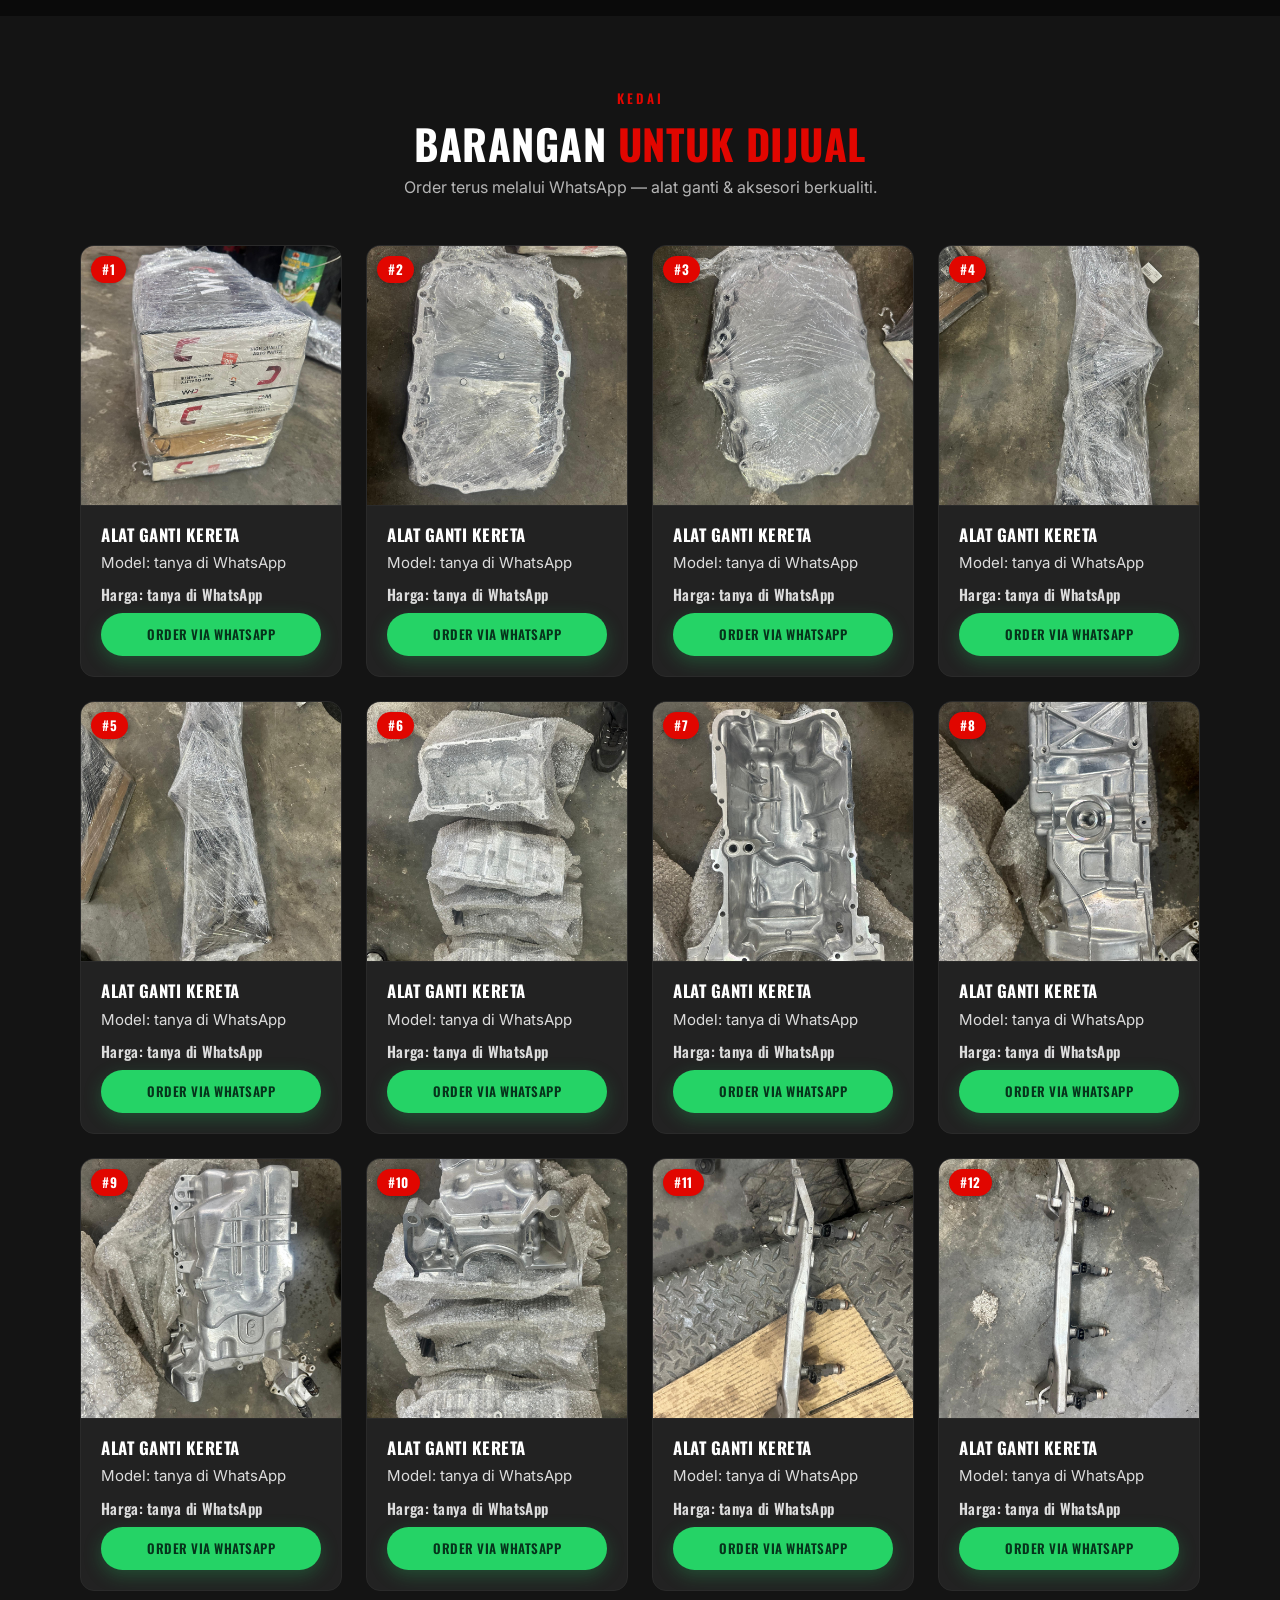
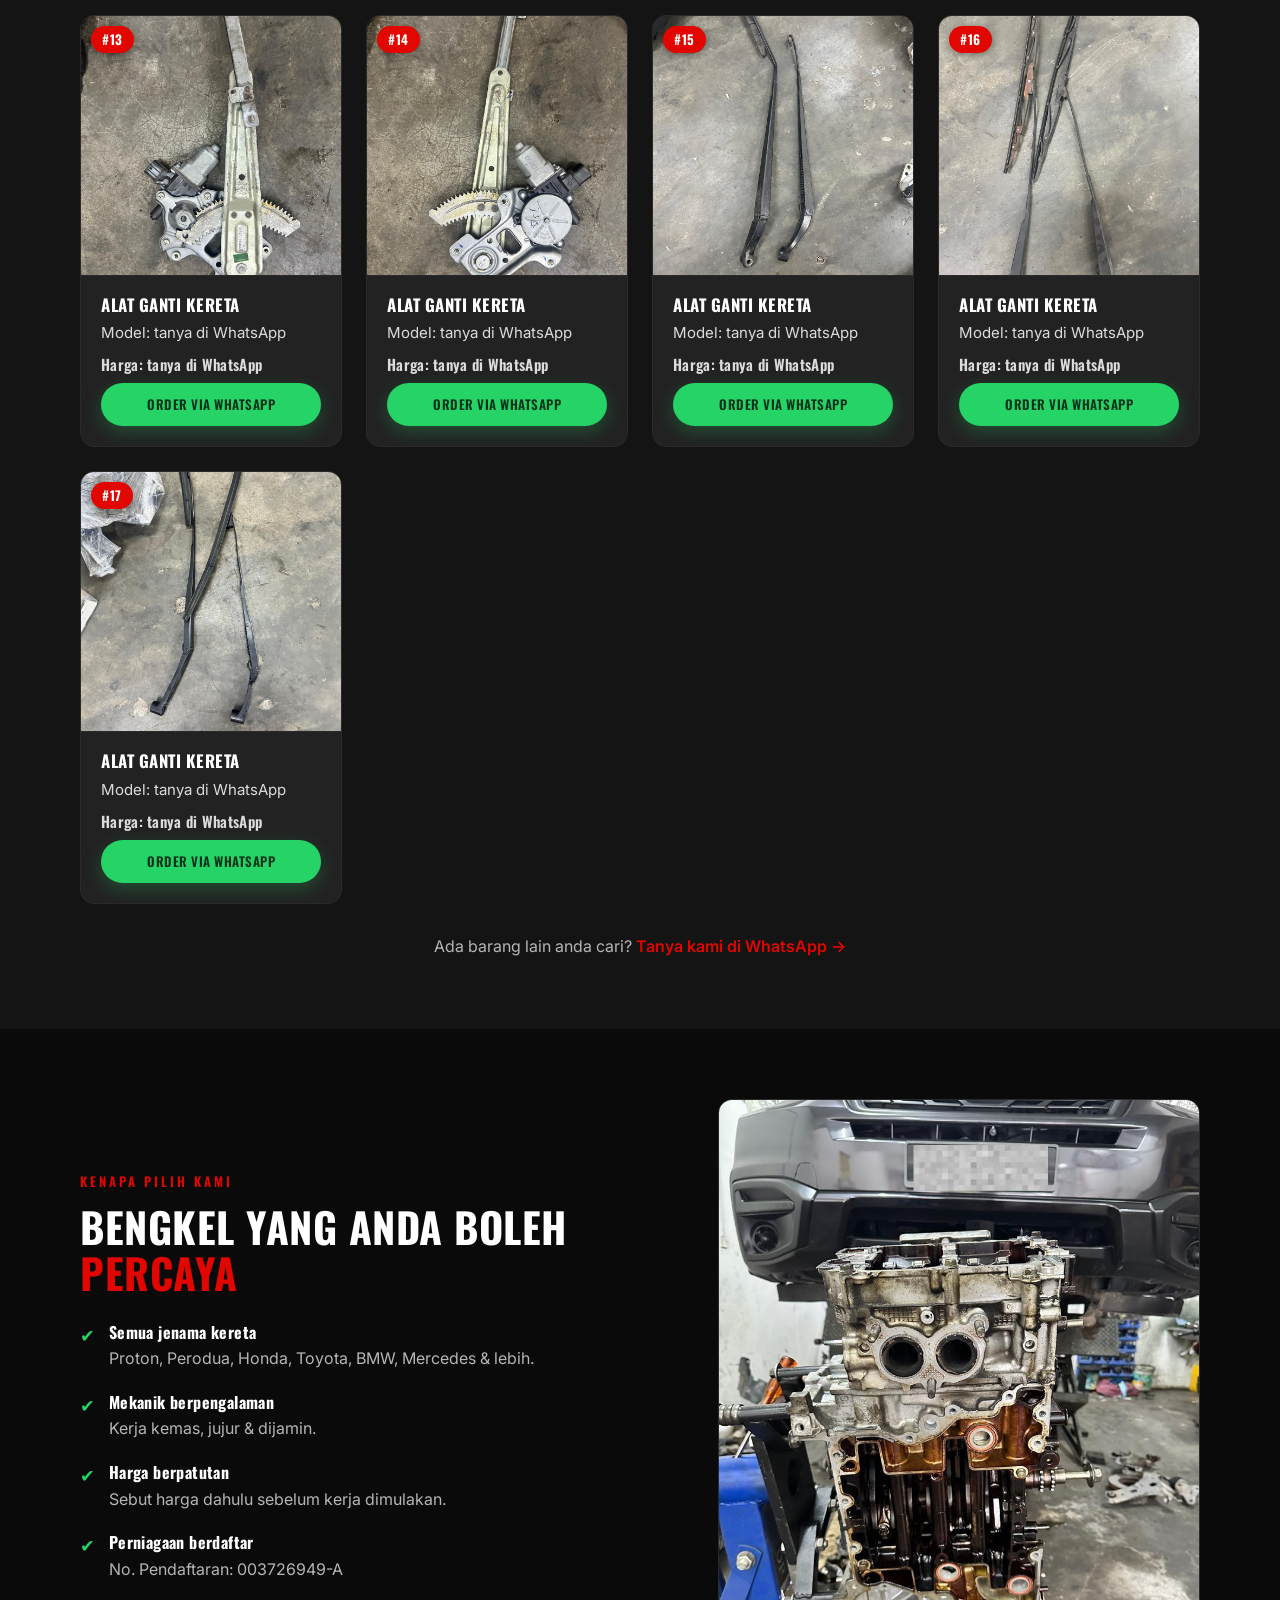
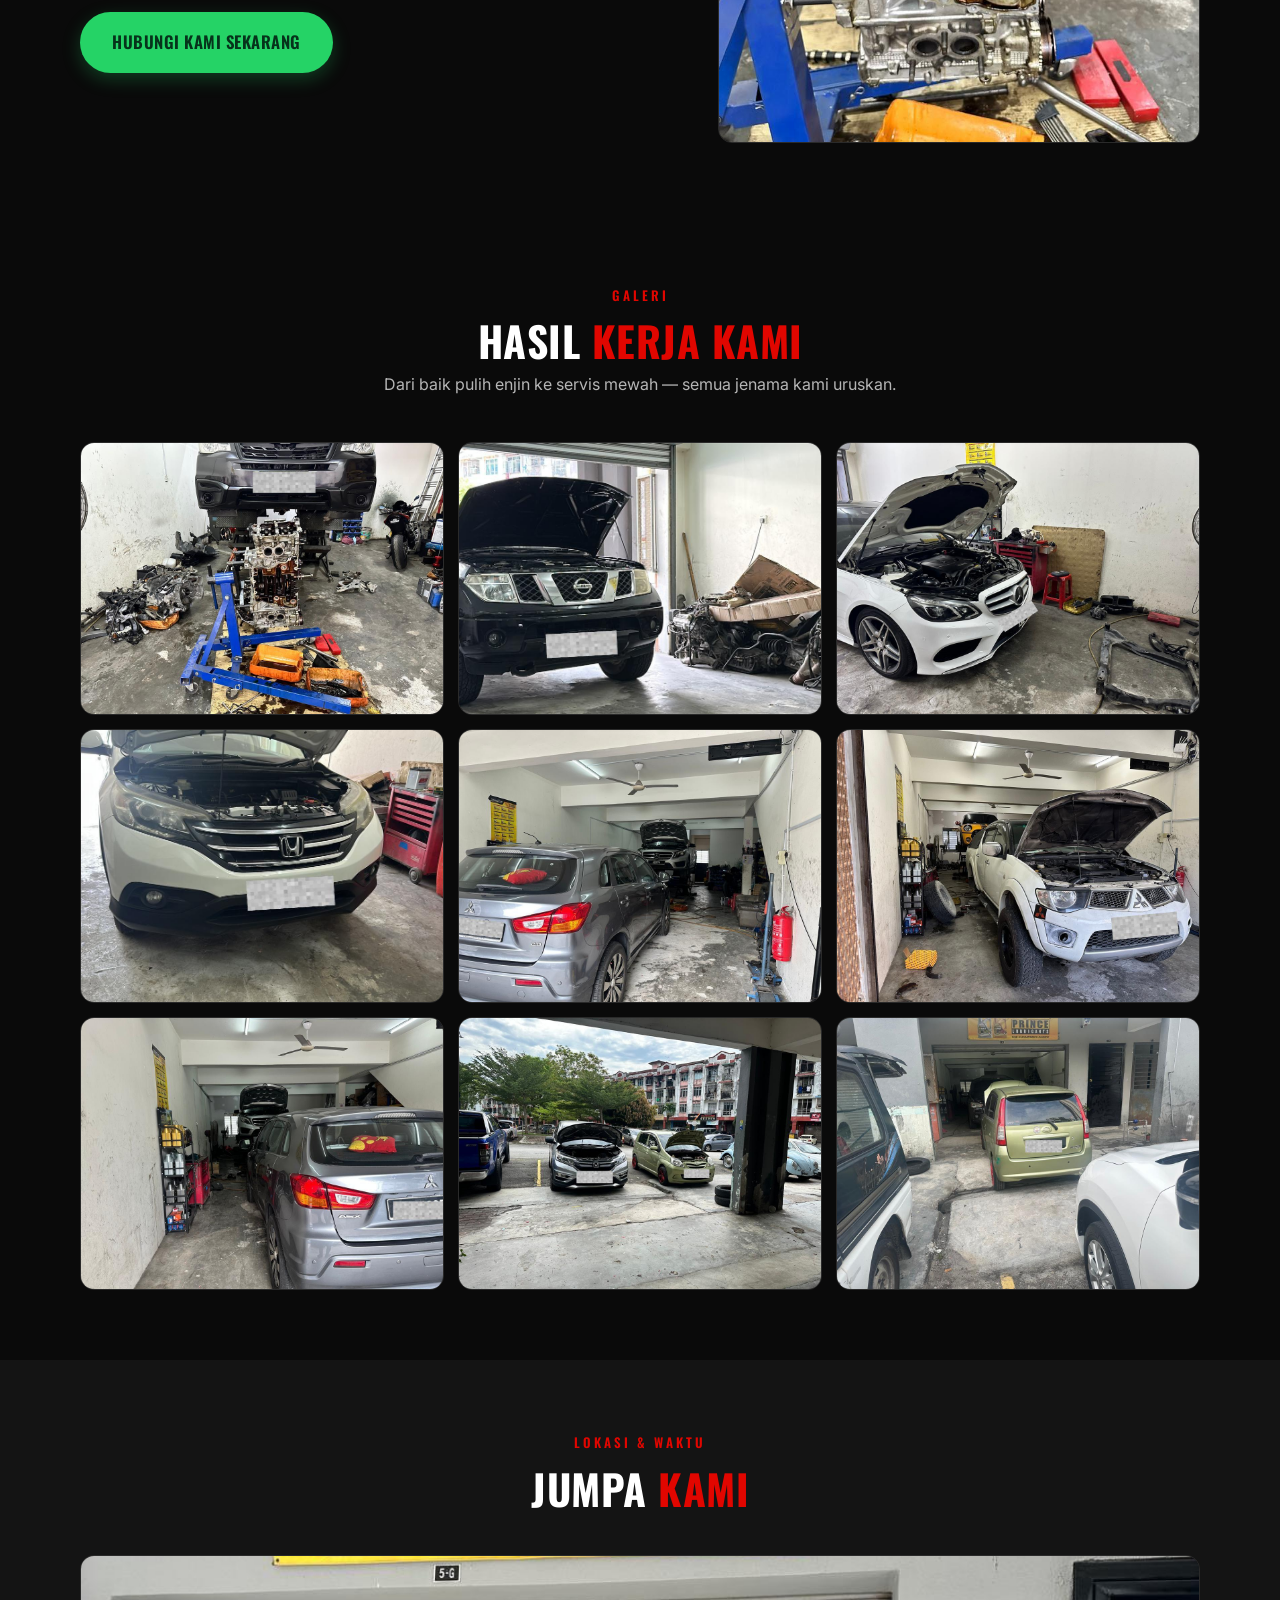
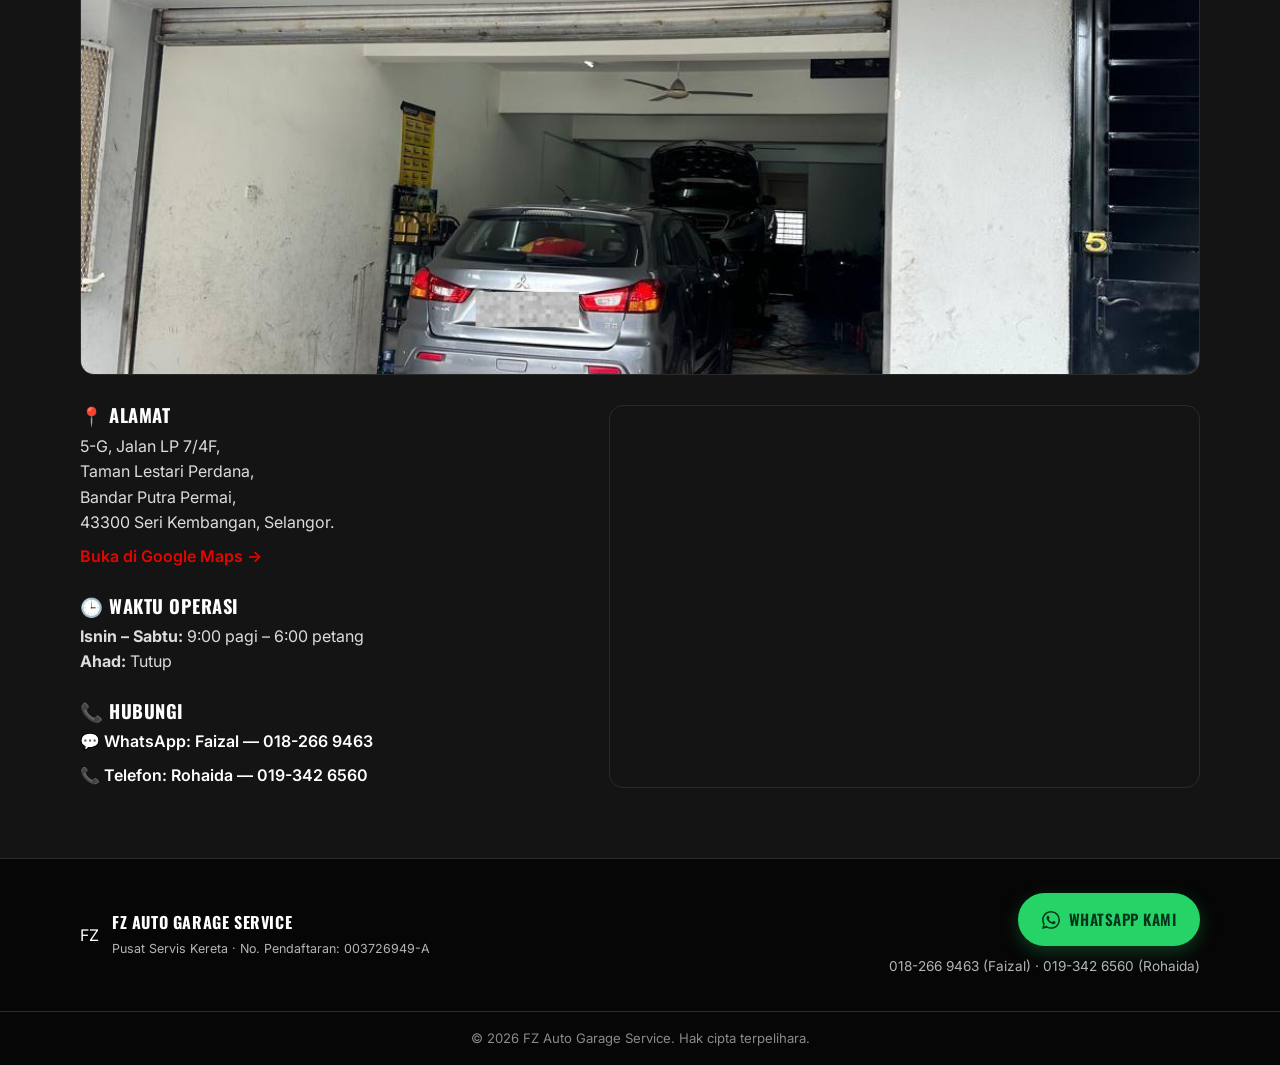
==== commit 897a8c6d: "Remove Call Now button; clean hero text hierarchy (smaller brand accent)" ====
--- a/index.html
+++ b/index.html
@@ -77,10 +77,6 @@
         <a class="btn btn-wa btn-lg" href="https://wa.me/60182669463?text=Hi%20FZ%20Auto%20Garage%2C%20saya%20nak%20buat%20temujanji%20servis%20kereta." target="_blank" rel="noopener">
           <svg class="wa-icon" viewBox="0 0 24 24" aria-hidden="true"><path d="M.057 24l1.687-6.163a11.867 11.867 0 01-1.587-5.945C.16 5.335 5.495 0 12.05 0a11.82 11.82 0 018.413 3.488 11.82 11.82 0 013.48 8.414c-.003 6.557-5.338 11.892-11.893 11.892a11.9 11.9 0 01-5.688-1.448L.057 24zm6.597-3.807c1.676.995 3.276 1.591 5.392 1.592 5.448 0 9.886-4.434 9.889-9.885.002-5.462-4.415-9.89-9.881-9.892-5.452 0-9.887 4.434-9.889 9.884a9.82 9.82 0 001.517 5.248l-.999 3.648 3.971-1.043zm11.387-5.464c-.074-.124-.272-.198-.57-.347-.297-.149-1.758-.868-2.031-.967-.272-.099-.47-.149-.669.149-.198.297-.768.967-.941 1.165-.173.198-.347.223-.644.074-.297-.149-1.255-.462-2.39-1.475-.883-.788-1.48-1.761-1.653-2.059-.173-.297-.018-.458.13-.606.134-.133.298-.347.446-.52.149-.174.198-.298.298-.497.099-.198.05-.371-.025-.52-.074-.149-.669-1.611-.916-2.206-.242-.579-.487-.5-.669-.51l-.57-.01c-.198 0-.52.074-.792.372s-1.04 1.016-1.04 2.479 1.065 2.876 1.213 3.074c.149.198 2.095 3.2 5.076 4.487.709.306 1.263.489 1.694.626.712.226 1.36.194 1.872.118.571-.085 1.758-.719 2.006-1.413.248-.695.248-1.29.173-1.414z"/></svg>
           <span class="lang-bm">Buat Temujanji</span><span class="lang-en">Book Now</span>
-        </a>
-        <a class="btn btn-call btn-lg" href="tel:+60193426560">
-          <svg class="call-icon" viewBox="0 0 24 24" aria-hidden="true"><path d="M6.62 10.79c1.44 2.83 3.76 5.14 6.59 6.59l2.2-2.2c.27-.27.67-.36 1.02-.24 1.12.37 2.33.57 3.57.57.55 0 1 .45 1 1V20c0 .55-.45 1-1 1-9.39 0-17-7.61-17-17 0-.55.45-1 1-1h3.5c.55 0 1 .45 1 1 0 1.25.2 2.45.57 3.57.11.35.03.74-.25 1.02l-2.2 2.2z"/></svg>
-          <span class="lang-bm">Telefon Sekarang</span><span class="lang-en">Call Now</span>
         </a>
         <a class="btn btn-ghost btn-lg" href="#services"><span class="lang-bm">Lihat Servis</span><span class="lang-en">View Services</span></a>
       </div>
--- a/styles.css
+++ b/styles.css
@@ -135,8 +135,8 @@
 }
 .hero-brandline {
   font-family: var(--head); font-weight: 700; text-transform: uppercase;
-  letter-spacing: clamp(3px, 1.6vw, 12px); line-height: 1;
-  font-size: clamp(1.5rem, 5.5vw, 3.4rem); margin-bottom: 12px;
+  letter-spacing: clamp(3px, 1.4vw, 10px); line-height: 1;
+  font-size: clamp(1.05rem, 3vw, 1.9rem); margin-bottom: 16px;
   background: linear-gradient(100deg, #e10600 0%, #ffffff 28%, #ff4b44 48%, #ffffff 68%, #e10600 100%);
   background-size: 250% 100%;
   -webkit-background-clip: text; background-clip: text;
@@ -154,8 +154,8 @@
   .hero-brandline { animation: none; background-position: 0 0; }
 }
 
-.hero-title { font-size: clamp(2rem, 6vw, 3.6rem); margin-bottom: 14px; text-shadow: 0 2px 20px rgba(0,0,0,.85), 0 1px 4px rgba(0,0,0,.9); }
-.hero-sub { font-size: clamp(1rem, 2.4vw, 1.25rem); color: #f0f0f0; max-width: 640px; margin: 0 auto 26px; text-shadow: 0 1px 10px rgba(0,0,0,.9); }
+.hero-title { font-size: clamp(1.8rem, 5vw, 3.2rem); line-height: 1.08; margin-bottom: 16px; text-shadow: 0 2px 20px rgba(0,0,0,.85), 0 1px 4px rgba(0,0,0,.9); }
+.hero-sub { font-size: clamp(.98rem, 2.2vw, 1.18rem); color: #f0f0f0; max-width: 560px; margin: 0 auto 28px; text-shadow: 0 1px 10px rgba(0,0,0,.9); }
 .hero-sub .en { display: block; font-size: .92rem; margin-top: 4px; }
 .hero-actions { display: flex; gap: 14px; justify-content: center; flex-wrap: wrap; margin-bottom: 26px; }
 .hero-badges { list-style: none; display: flex; gap: 10px 22px; justify-content: center; flex-wrap: wrap; }
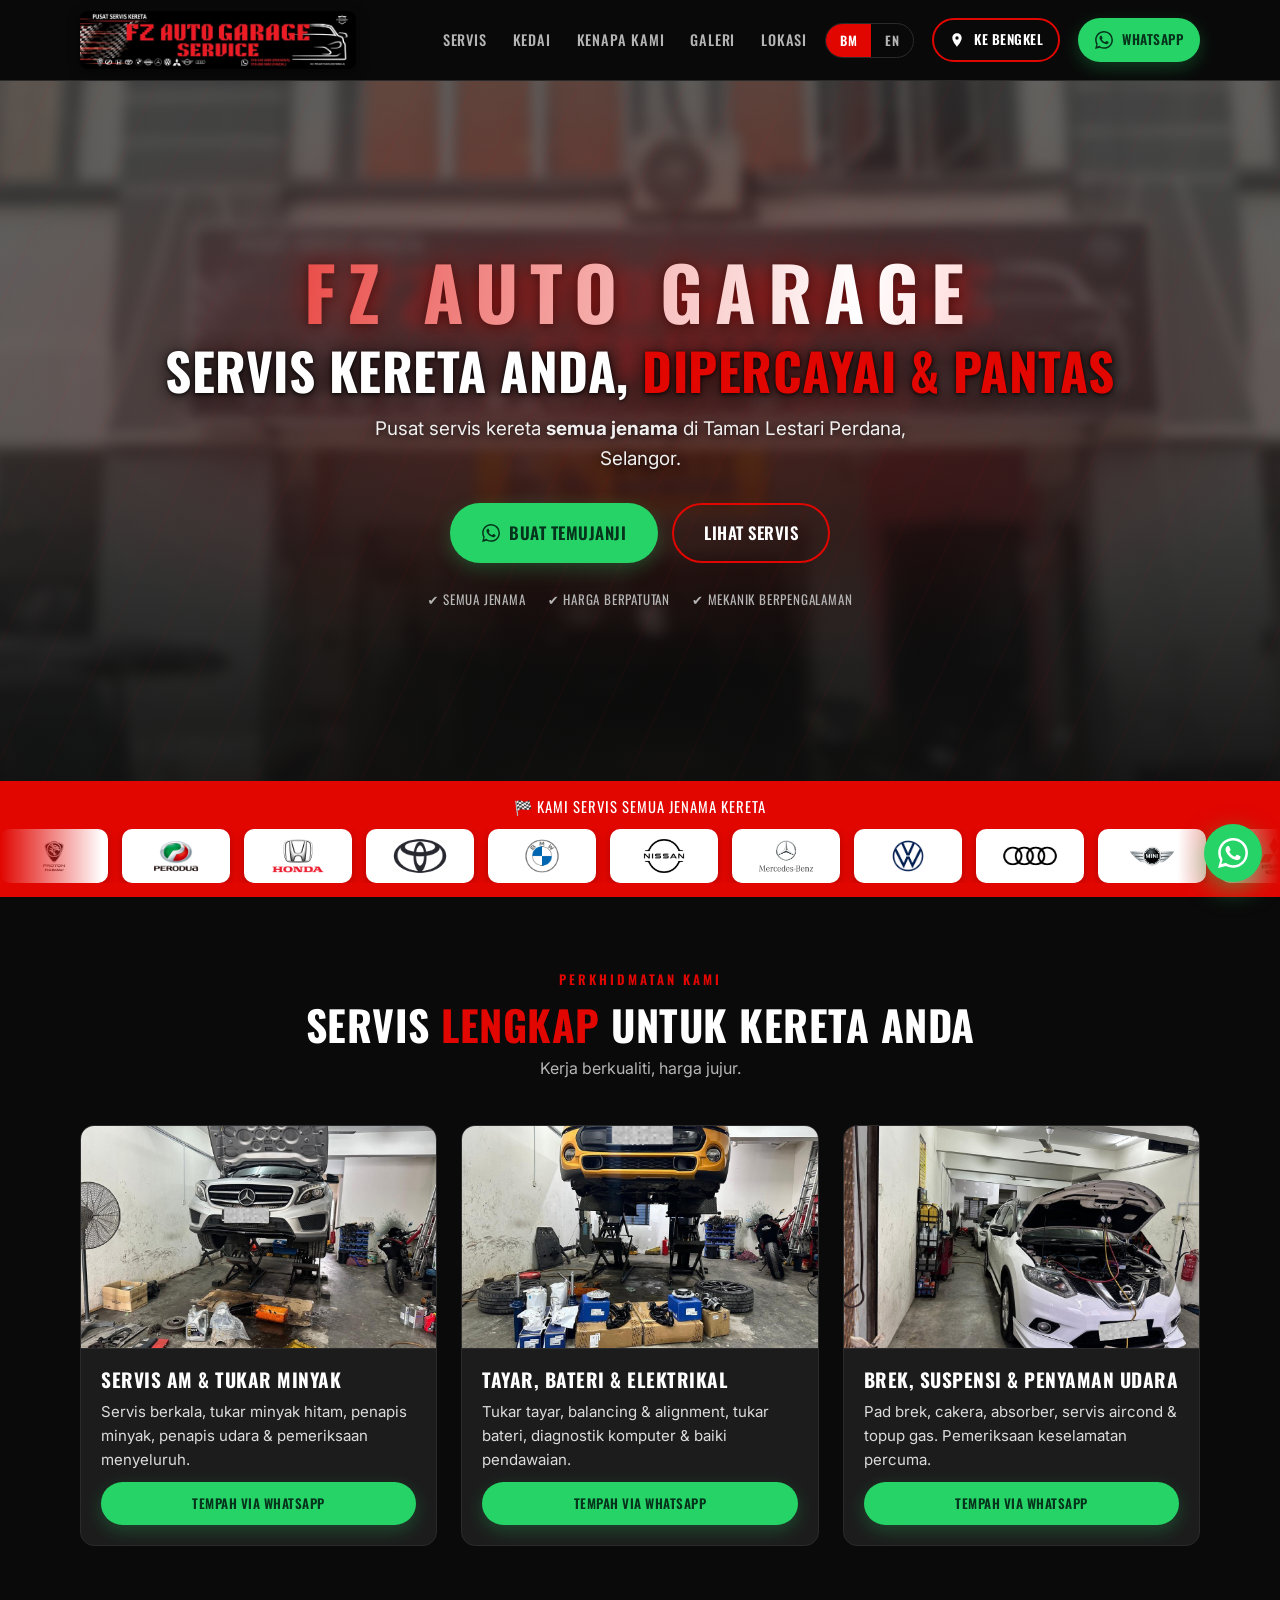
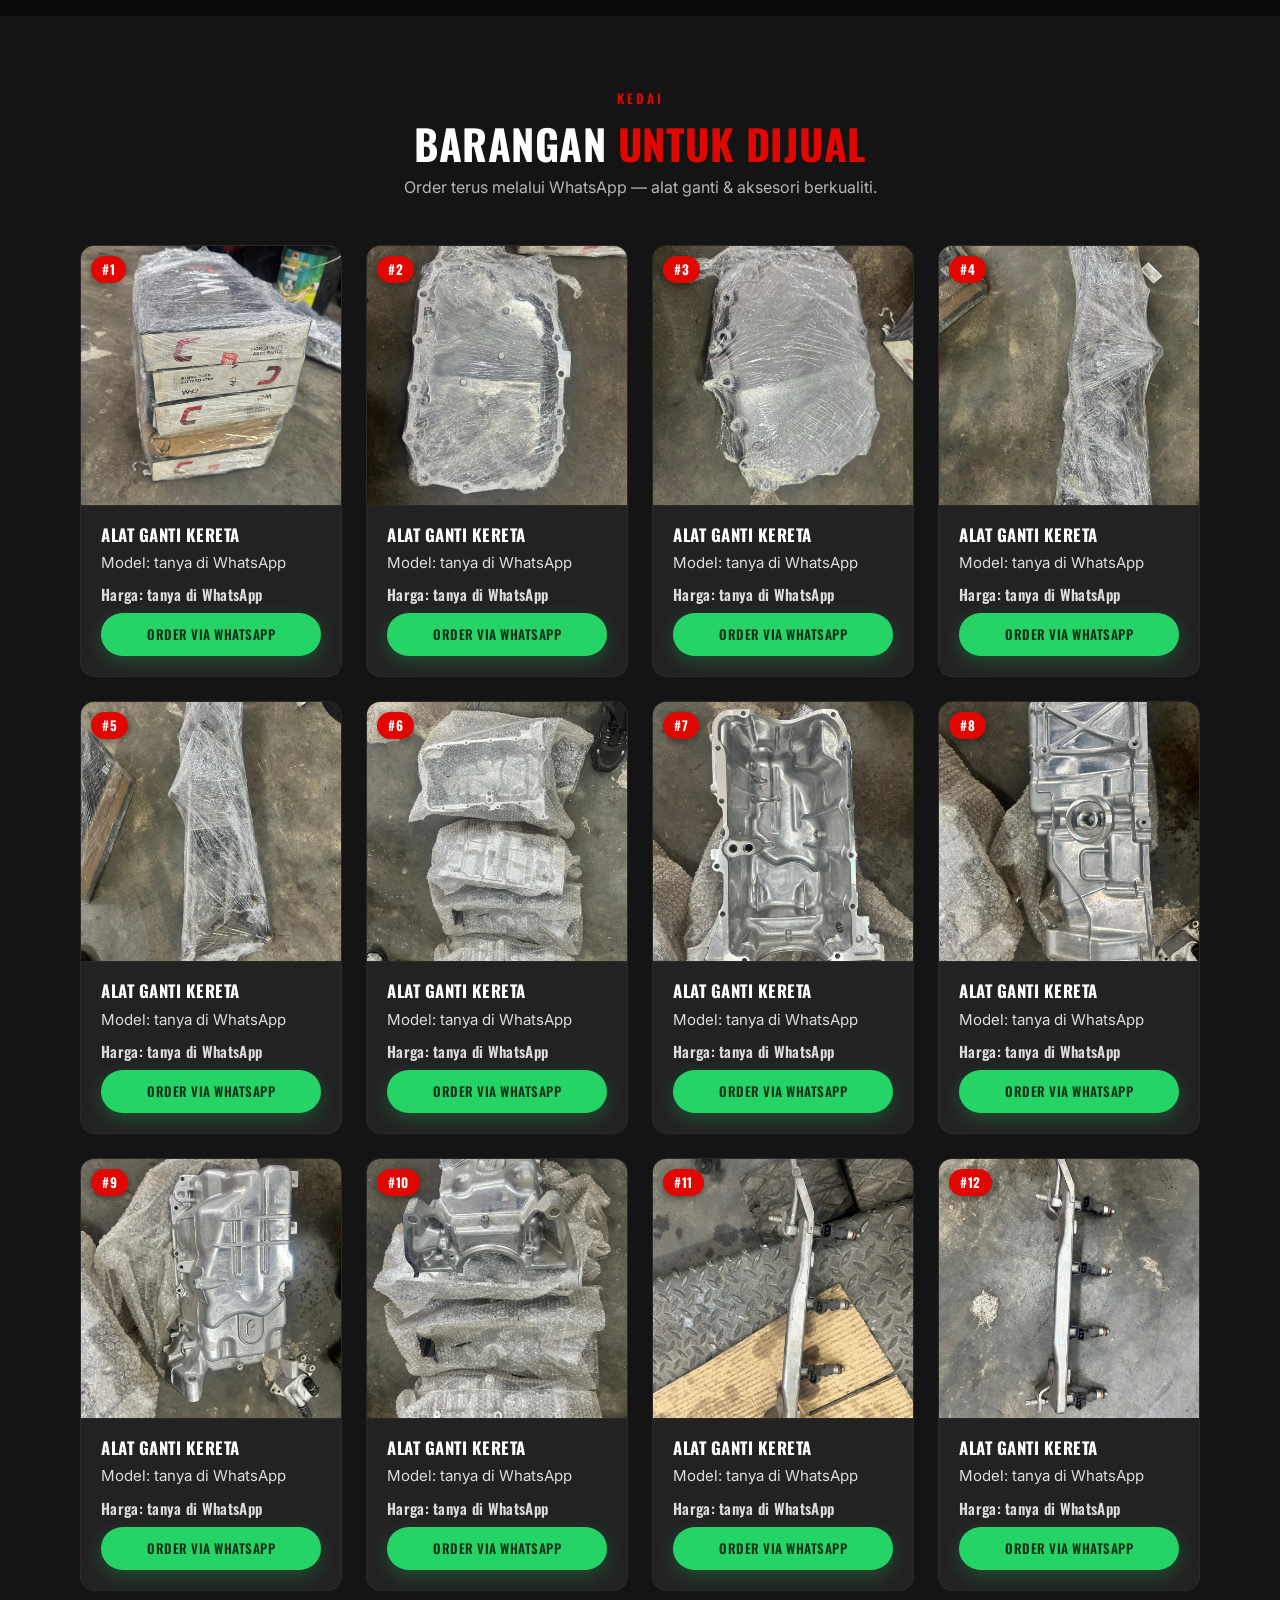
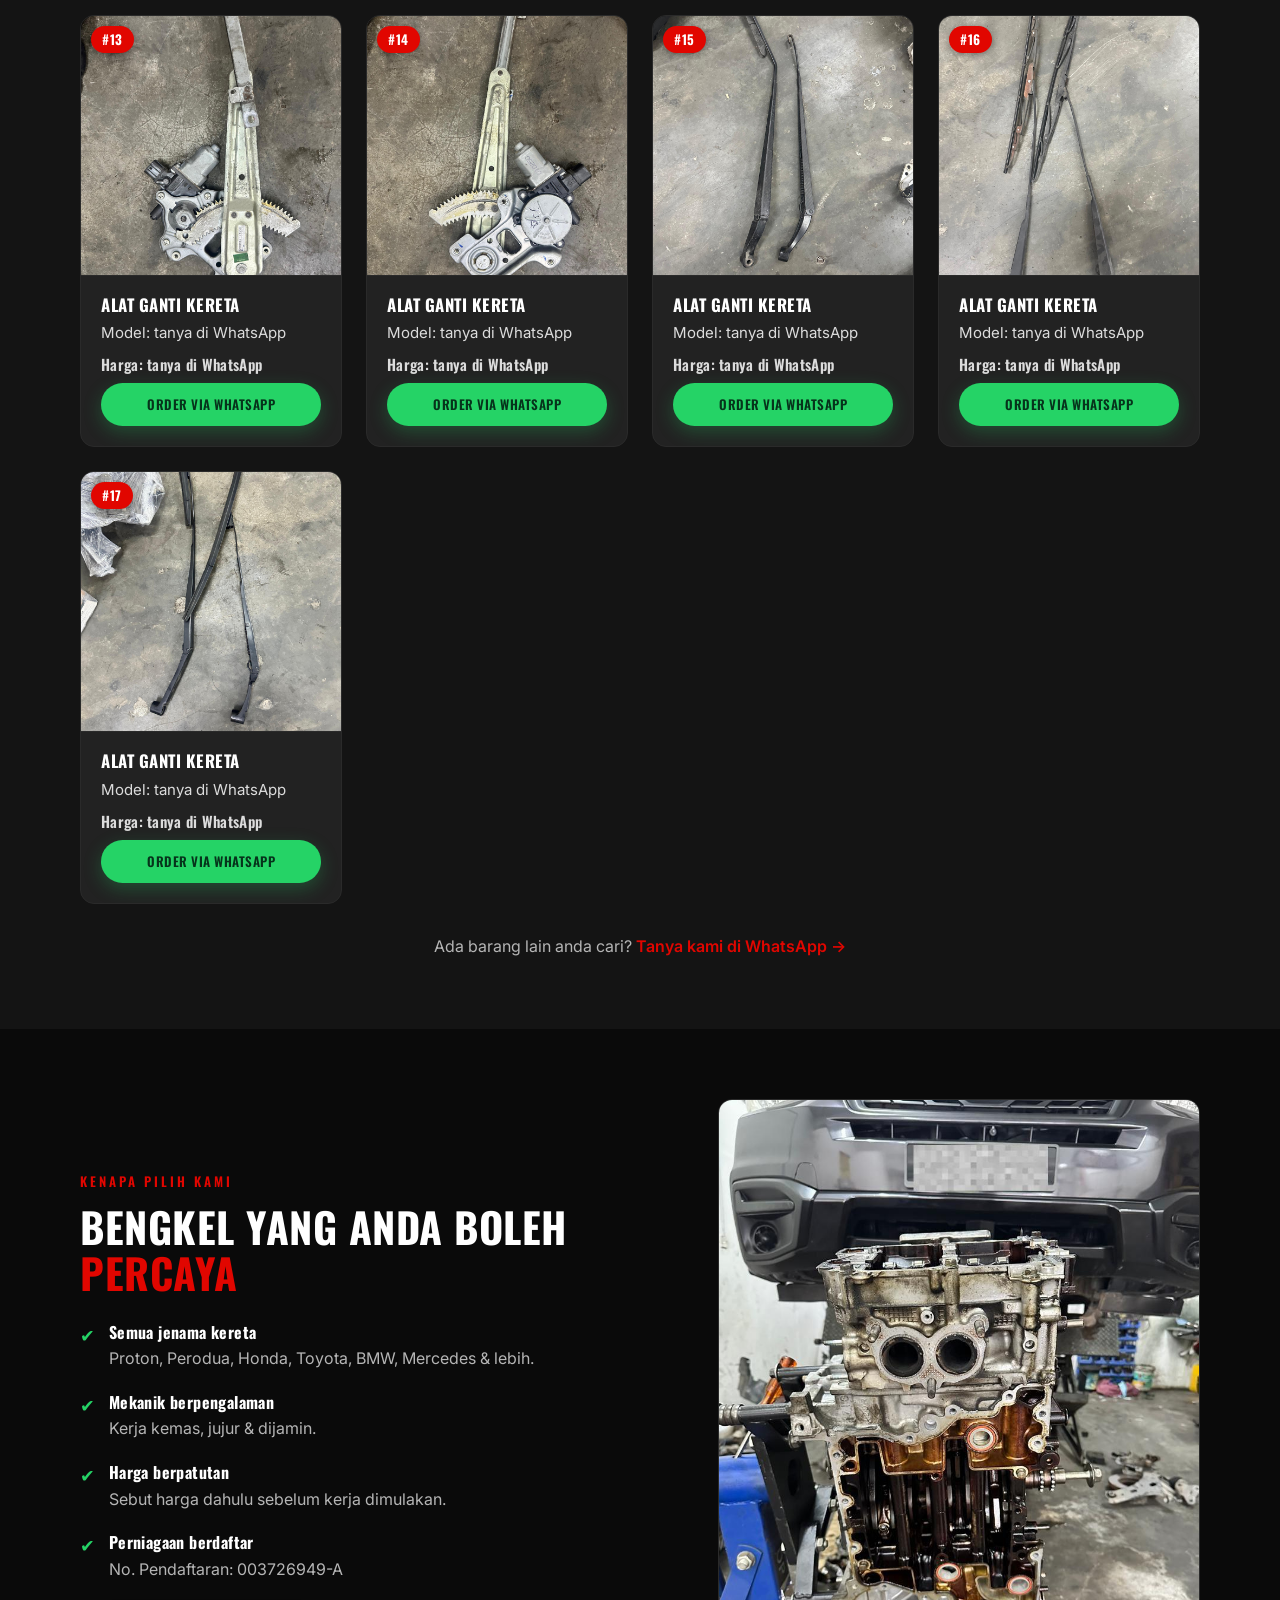
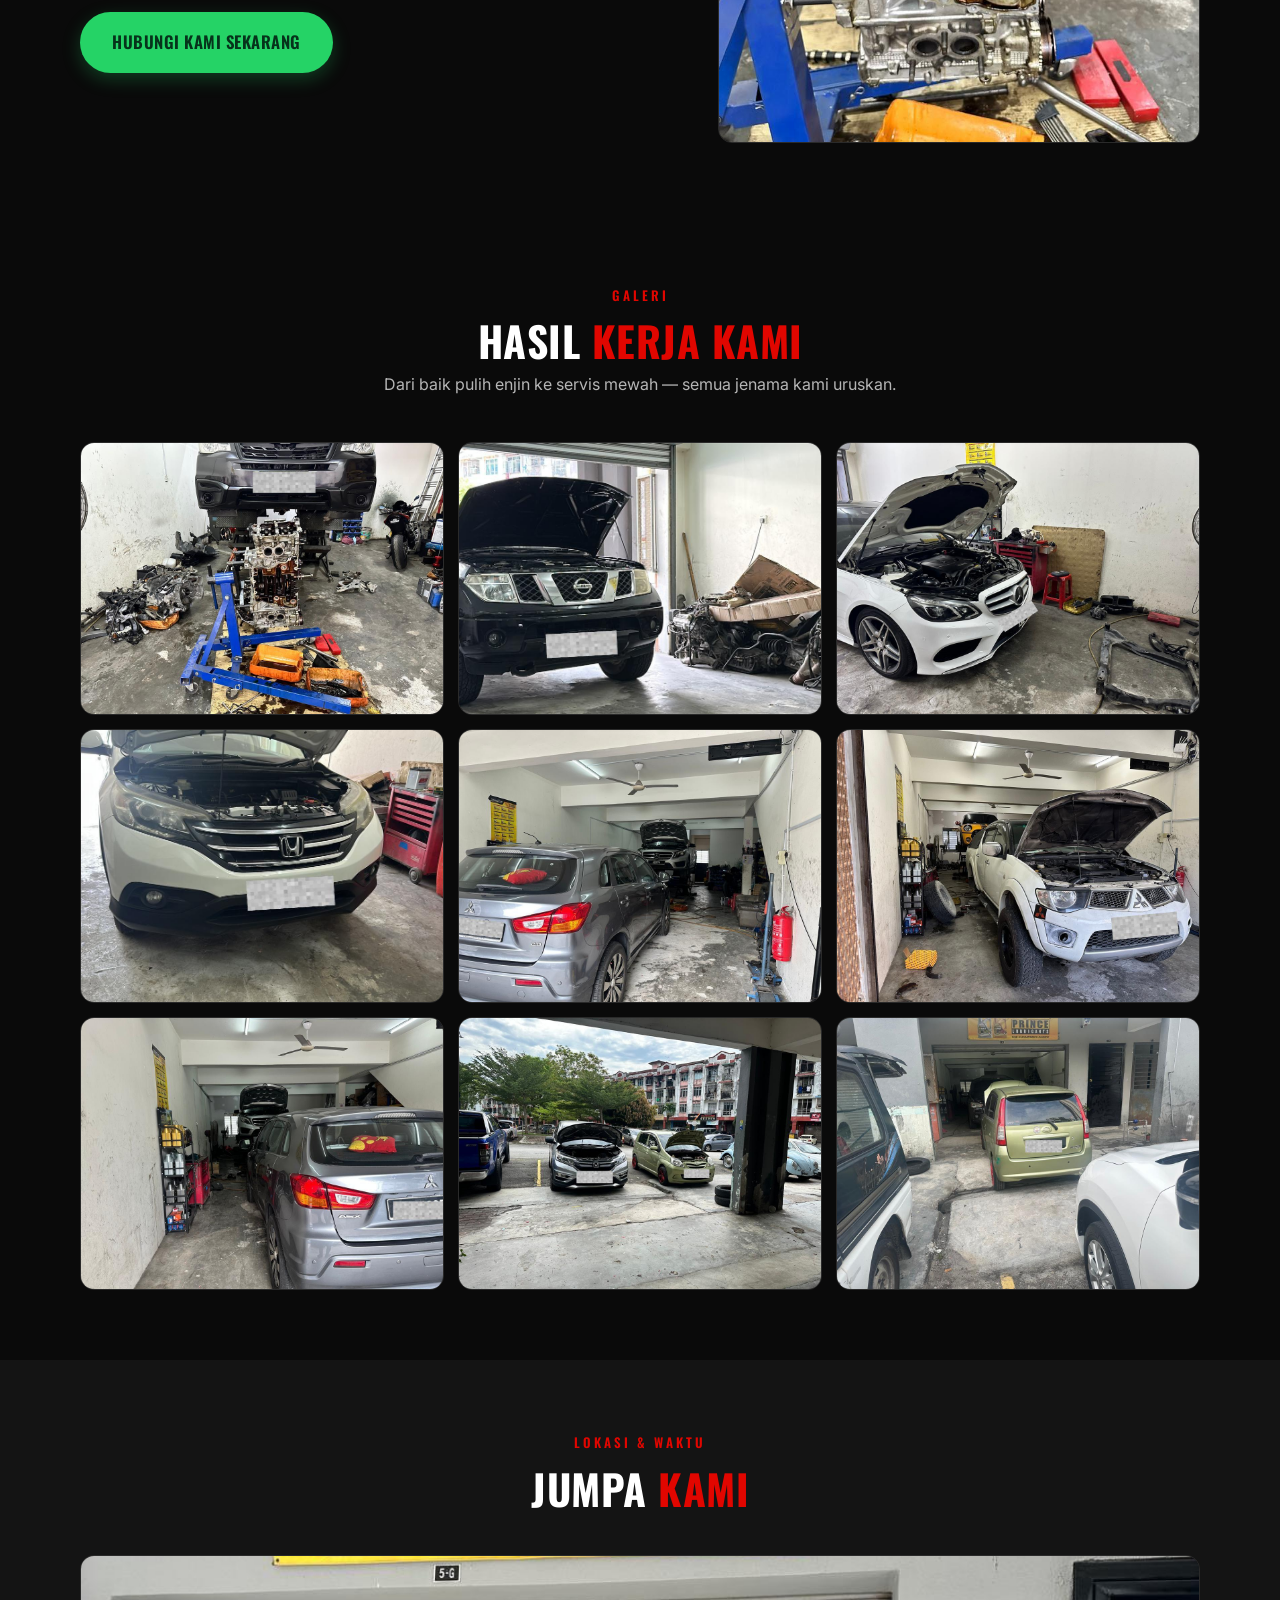
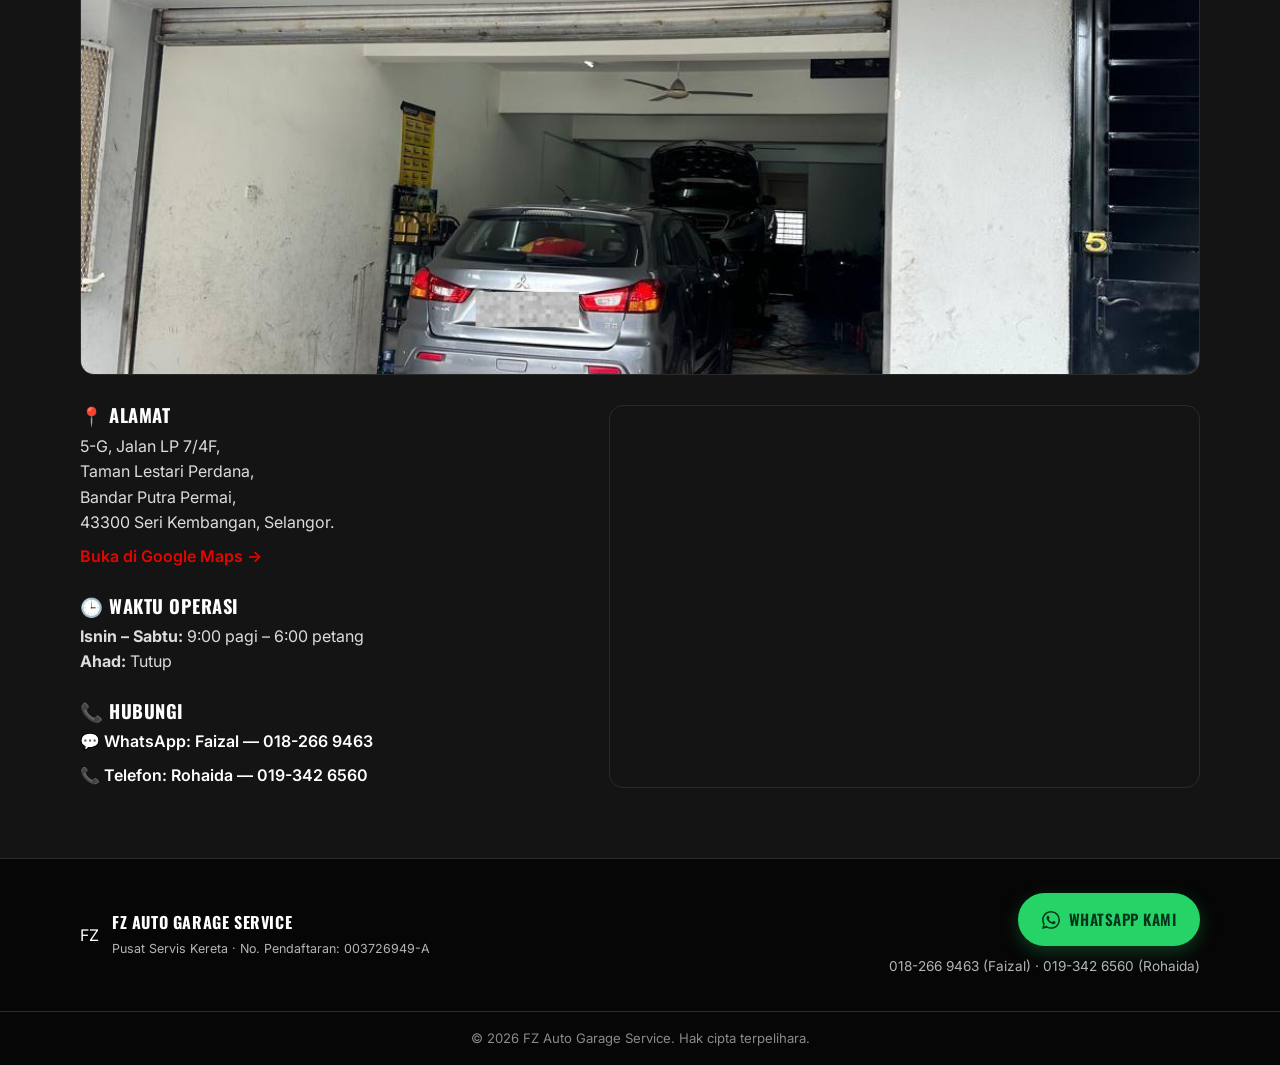
==== commit c774aa70: "Add local SEO: meta tags, geo tags, OG/Twitter cards, AutoRepair JSON-LD, robots.txt, sitemap.xml, r" ====
--- a/index.html
+++ b/index.html
@@ -3,17 +3,89 @@
 <head>
   <meta charset="UTF-8" />
   <meta name="viewport" content="width=device-width, initial-scale=1.0" />
-  <title>FZ Auto Garage Service — Pusat Servis Kereta | Taman Lestari Perdana, Selangor</title>
-  <meta name="description" content="FZ Auto Garage Service — Pusat servis kereta semua jenama di Taman Lestari Perdana, Bandar Putra Permai, Selangor. Servis am, tukar minyak, tayar, bateri, elektrikal. Hubungi kami di WhatsApp." />
+
+  <!-- ===== Primary SEO ===== -->
+  <title>FZ Auto Garage Service | Bengkel Servis Kereta Taman Lestari Perdana, Seri Kembangan, Selangor</title>
+  <meta name="description" content="FZ Auto Garage Service — bengkel & pusat servis kereta semua jenama di Taman Lestari Perdana, Bandar Putra Permai, Seri Kembangan, Selangor. Servis am, tukar minyak, tayar, bateri, brek, aircond, baiki enjin & elektrikal. Harga berpatutan, mekanik berpengalaman. WhatsApp 018-266 9463." />
+  <meta name="keywords" content="bengkel kereta Seri Kembangan, servis kereta Taman Lestari Perdana, bengkel kereta Bandar Putra Permai, pusat servis kereta Selangor, tukar minyak hitam, servis aircond kereta, baiki enjin kereta, tukar tayar bateri, bengkel semua jenama, FZ Auto Garage, car service Seri Kembangan, car workshop Selangor" />
+  <meta name="author" content="FZ Auto Garage Service" />
+  <meta name="robots" content="index, follow, max-image-preview:large" />
+  <meta name="language" content="ms, en" />
   <meta name="theme-color" content="#0a0a0a" />
+  <link rel="canonical" href="https://fz-auto-garage.github.io/" />
   <link rel="icon" type="image/svg+xml" href="favicon.svg" />
   <link rel="apple-touch-icon" href="favicon.svg" />
 
-  <!-- Open Graph / WhatsApp link preview -->
-  <meta property="og:title" content="FZ Auto Garage Service — Pusat Servis Kereta" />
-  <meta property="og:description" content="Servis kereta semua jenama. Servis am, tayar, bateri, elektrikal & lebih. Taman Lestari Perdana, Selangor." />
-  <meta property="og:image" content="images/banner.jpeg" />
+  <!-- ===== Geo / Local SEO ===== -->
+  <meta name="geo.region" content="MY-10" />
+  <meta name="geo.placename" content="Seri Kembangan, Selangor" />
+  <meta name="geo.position" content="3.007149;101.6673155" />
+  <meta name="ICBM" content="3.007149, 101.6673155" />
+
+  <!-- ===== Open Graph (WhatsApp / Facebook preview) ===== -->
+  <meta property="og:site_name" content="FZ Auto Garage Service" />
+  <meta property="og:title" content="FZ Auto Garage Service — Pusat Servis Kereta Semua Jenama" />
+  <meta property="og:description" content="Bengkel servis kereta semua jenama di Taman Lestari Perdana, Seri Kembangan, Selangor. Servis am, tayar, bateri, brek, aircond & elektrikal. WhatsApp 018-266 9463." />
+  <meta property="og:image" content="https://fz-auto-garage.github.io/images/banner.jpeg" />
+  <meta property="og:image:alt" content="FZ Auto Garage Service" />
   <meta property="og:type" content="website" />
+  <meta property="og:url" content="https://fz-auto-garage.github.io/" />
+  <meta property="og:locale" content="ms_MY" />
+  <meta property="og:locale:alternate" content="en_US" />
+
+  <!-- ===== Twitter Card ===== -->
+  <meta name="twitter:card" content="summary_large_image" />
+  <meta name="twitter:title" content="FZ Auto Garage Service — Pusat Servis Kereta" />
+  <meta name="twitter:description" content="Bengkel servis kereta semua jenama di Taman Lestari Perdana, Seri Kembangan, Selangor. WhatsApp 018-266 9463." />
+  <meta name="twitter:image" content="https://fz-auto-garage.github.io/images/banner.jpeg" />
+
+  <!-- ===== Structured Data: AutoRepair (Local Business) ===== -->
+  <script type="application/ld+json">
+  {
+    "@context": "https://schema.org",
+    "@type": "AutoRepair",
+    "name": "FZ Auto Garage Service",
+    "alternateName": "FZ Auto Garage",
+    "description": "Pusat servis kereta semua jenama — servis am, tukar minyak, tayar, bateri, brek, aircond, baiki enjin & elektrikal.",
+    "image": "https://fz-auto-garage.github.io/images/banner.jpeg",
+    "logo": "https://fz-auto-garage.github.io/images/banner.jpeg",
+    "url": "https://fz-auto-garage.github.io/",
+    "telephone": "+60182669463",
+    "priceRange": "$$",
+    "currenciesAccepted": "MYR",
+    "paymentAccepted": "Cash, Bank Transfer, DuitNow",
+    "address": {
+      "@type": "PostalAddress",
+      "streetAddress": "5-G, Jalan LP 7/4F, Taman Lestari Perdana, Bandar Putra Permai",
+      "addressLocality": "Seri Kembangan",
+      "addressRegion": "Selangor",
+      "postalCode": "43300",
+      "addressCountry": "MY"
+    },
+    "geo": {
+      "@type": "GeoCoordinates",
+      "latitude": 3.007149,
+      "longitude": 101.6673155
+    },
+    "hasMap": "https://maps.app.goo.gl/NWJm7WV6tx3CyaCZ7",
+    "openingHoursSpecification": [
+      {
+        "@type": "OpeningHoursSpecification",
+        "dayOfWeek": ["Monday","Tuesday","Wednesday","Thursday","Friday","Saturday"],
+        "opens": "09:00",
+        "closes": "18:00"
+      }
+    ],
+    "sameAs": ["https://maps.app.goo.gl/NWJm7WV6tx3CyaCZ7"],
+    "areaServed": ["Seri Kembangan","Bandar Putra Permai","Taman Lestari Perdana","Puchong","Kajang","Balakong","Selangor"],
+    "makesOffer": [
+      { "@type": "Offer", "itemOffered": { "@type": "Service", "name": "Servis Am & Tukar Minyak" } },
+      { "@type": "Offer", "itemOffered": { "@type": "Service", "name": "Tayar, Bateri & Elektrikal" } },
+      { "@type": "Offer", "itemOffered": { "@type": "Service", "name": "Brek, Suspensi & Penyaman Udara" } },
+      { "@type": "Offer", "itemOffered": { "@type": "Service", "name": "Baiki Enjin" } }
+    ]
+  }
+  </script>
 
   <link rel="preconnect" href="https://fonts.googleapis.com" />
   <link rel="preconnect" href="https://fonts.gstatic.com" crossorigin />
@@ -35,7 +107,7 @@
         <a href="#why"><span class="lang-bm">Kenapa Kami</span><span class="lang-en">Why Us</span></a>
         <a href="#gallery"><span class="lang-bm">Galeri</span><span class="lang-en">Gallery</span></a>
         <a href="#location"><span class="lang-bm">Lokasi</span><span class="lang-en">Location</span></a>
-        <a class="nav-cta" href="https://www.google.com/maps/dir/?api=1&destination=5-G%2C%20Jalan%20LP%207%2F4F%2C%20Taman%20Lestari%20Perdana%2C%20Bandar%20Putra%20Permai%2C%2043300%20Seri%20Kembangan%2C%20Selangor" target="_blank" rel="noopener">📍 <span class="lang-bm">Ke Bengkel</span><span class="lang-en">Visit Workshop</span></a>
+        <a class="nav-cta" href="https://www.google.com/maps/dir/?api=1&destination=3.007149,101.6673155" target="_blank" rel="noopener">📍 <span class="lang-bm">Ke Bengkel</span><span class="lang-en">Visit Workshop</span></a>
         <a class="nav-cta" href="https://wa.me/60182669463?text=Hi%20FZ%20Auto%20Garage%2C%20saya%20nak%20tanya%20tentang%20servis%20kereta." target="_blank" rel="noopener">💬 WhatsApp</a>
       </nav>
 
@@ -44,7 +116,7 @@
         <button type="button" data-lang="en">EN</button>
       </div>
 
-      <a class="btn btn-ghost header-cta" href="https://www.google.com/maps/dir/?api=1&destination=5-G%2C%20Jalan%20LP%207%2F4F%2C%20Taman%20Lestari%20Perdana%2C%20Bandar%20Putra%20Permai%2C%2043300%20Seri%20Kembangan%2C%20Selangor" target="_blank" rel="noopener">
+      <a class="btn btn-ghost header-cta" href="https://www.google.com/maps/dir/?api=1&destination=3.007149,101.6673155" target="_blank" rel="noopener">
         <svg class="pin-icon" viewBox="0 0 24 24" aria-hidden="true"><path d="M12 2C8.13 2 5 5.13 5 9c0 5.25 7 13 7 13s7-7.75 7-13c0-3.87-3.13-7-7-7zm0 9.5A2.5 2.5 0 1112 6.5a2.5 2.5 0 010 5z"/></svg>
         <span class="lang-bm">Ke Bengkel</span><span class="lang-en">Visit Workshop</span>
       </a>
@@ -231,7 +303,7 @@
           <div class="info-block">
             <h3>📍 <span class="lang-bm">Alamat</span><span class="lang-en">Address</span></h3>
             <p>5-G, Jalan LP 7/4F,<br>Taman Lestari Perdana,<br>Bandar Putra Permai,<br>43300 Seri Kembangan, Selangor.</p>
-            <a class="link" href="https://www.google.com/maps/search/?api=1&query=FZ+Auto+Garage+Service+Jalan+LP+7%2F4F+Taman+Lestari+Perdana+43300" target="_blank" rel="noopener"><span class="lang-bm">Buka di Google Maps →</span><span class="lang-en">Open in Google Maps →</span></a>
+            <a class="link" href="https://maps.app.goo.gl/NWJm7WV6tx3CyaCZ7" target="_blank" rel="noopener"><span class="lang-bm">Buka di Google Maps →</span><span class="lang-en">Open in Google Maps →</span></a>
           </div>
 
           <div class="info-block">
@@ -251,7 +323,7 @@
         <div class="location-map">
           <iframe
             title="Peta FZ Auto Garage"
-            src="https://www.google.com/maps?q=Taman+Lestari+Perdana+Bandar+Putra+Permai+43300+Seri+Kembangan+Selangor&output=embed"
+            src="https://www.google.com/maps?q=FZ+Auto+Garage+Service@3.007149,101.6673155&z=16&output=embed"
             loading="lazy"
             referrerpolicy="no-referrer-when-downgrade"></iframe>
         </div>
--- a/styles.css
+++ b/styles.css
@@ -135,8 +135,8 @@
 }
 .hero-brandline {
   font-family: var(--head); font-weight: 700; text-transform: uppercase;
-  letter-spacing: clamp(3px, 1.4vw, 10px); line-height: 1;
-  font-size: clamp(1.05rem, 3vw, 1.9rem); margin-bottom: 16px;
+  letter-spacing: clamp(3px, 1.4vw, 12px); line-height: 1.05;
+  font-size: clamp(2.3rem, 7vw, 4.6rem); margin-bottom: 14px;
   background: linear-gradient(100deg, #e10600 0%, #ffffff 28%, #ff4b44 48%, #ffffff 68%, #e10600 100%);
   background-size: 250% 100%;
   -webkit-background-clip: text; background-clip: text;
